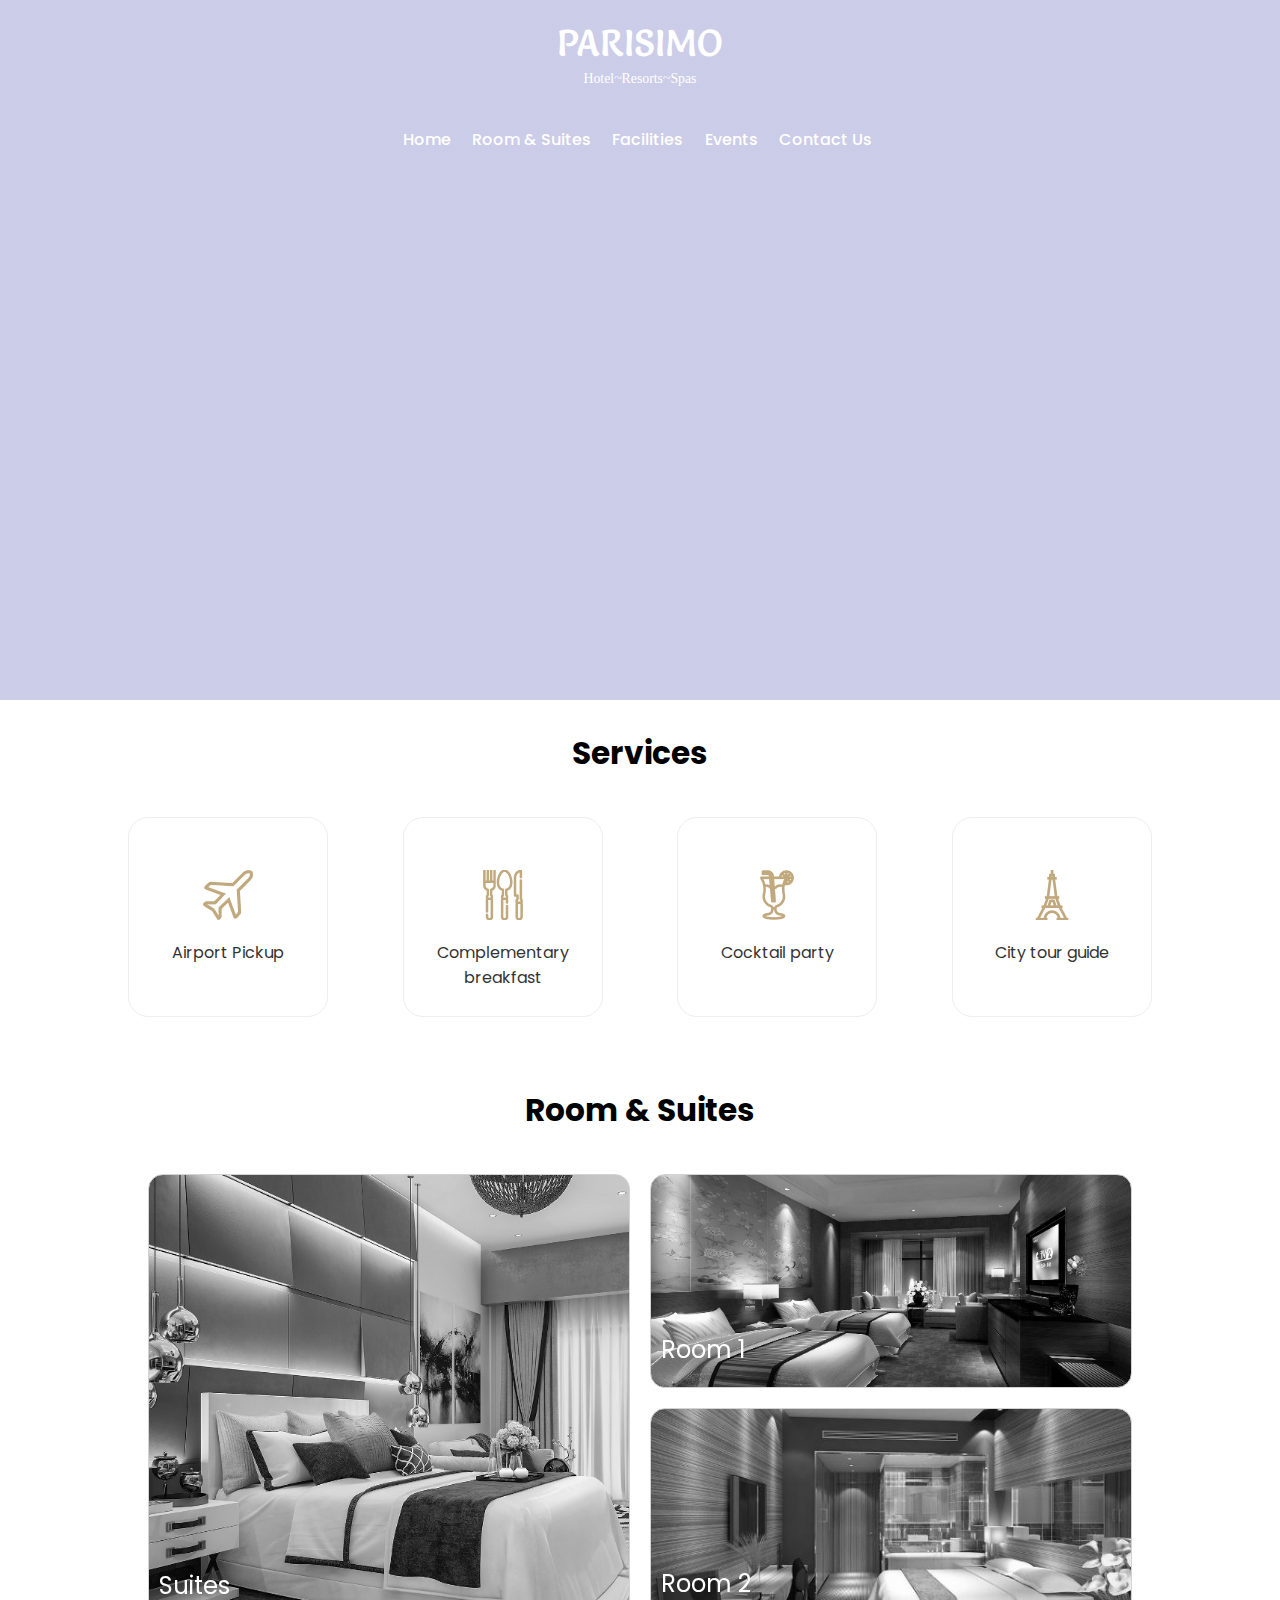
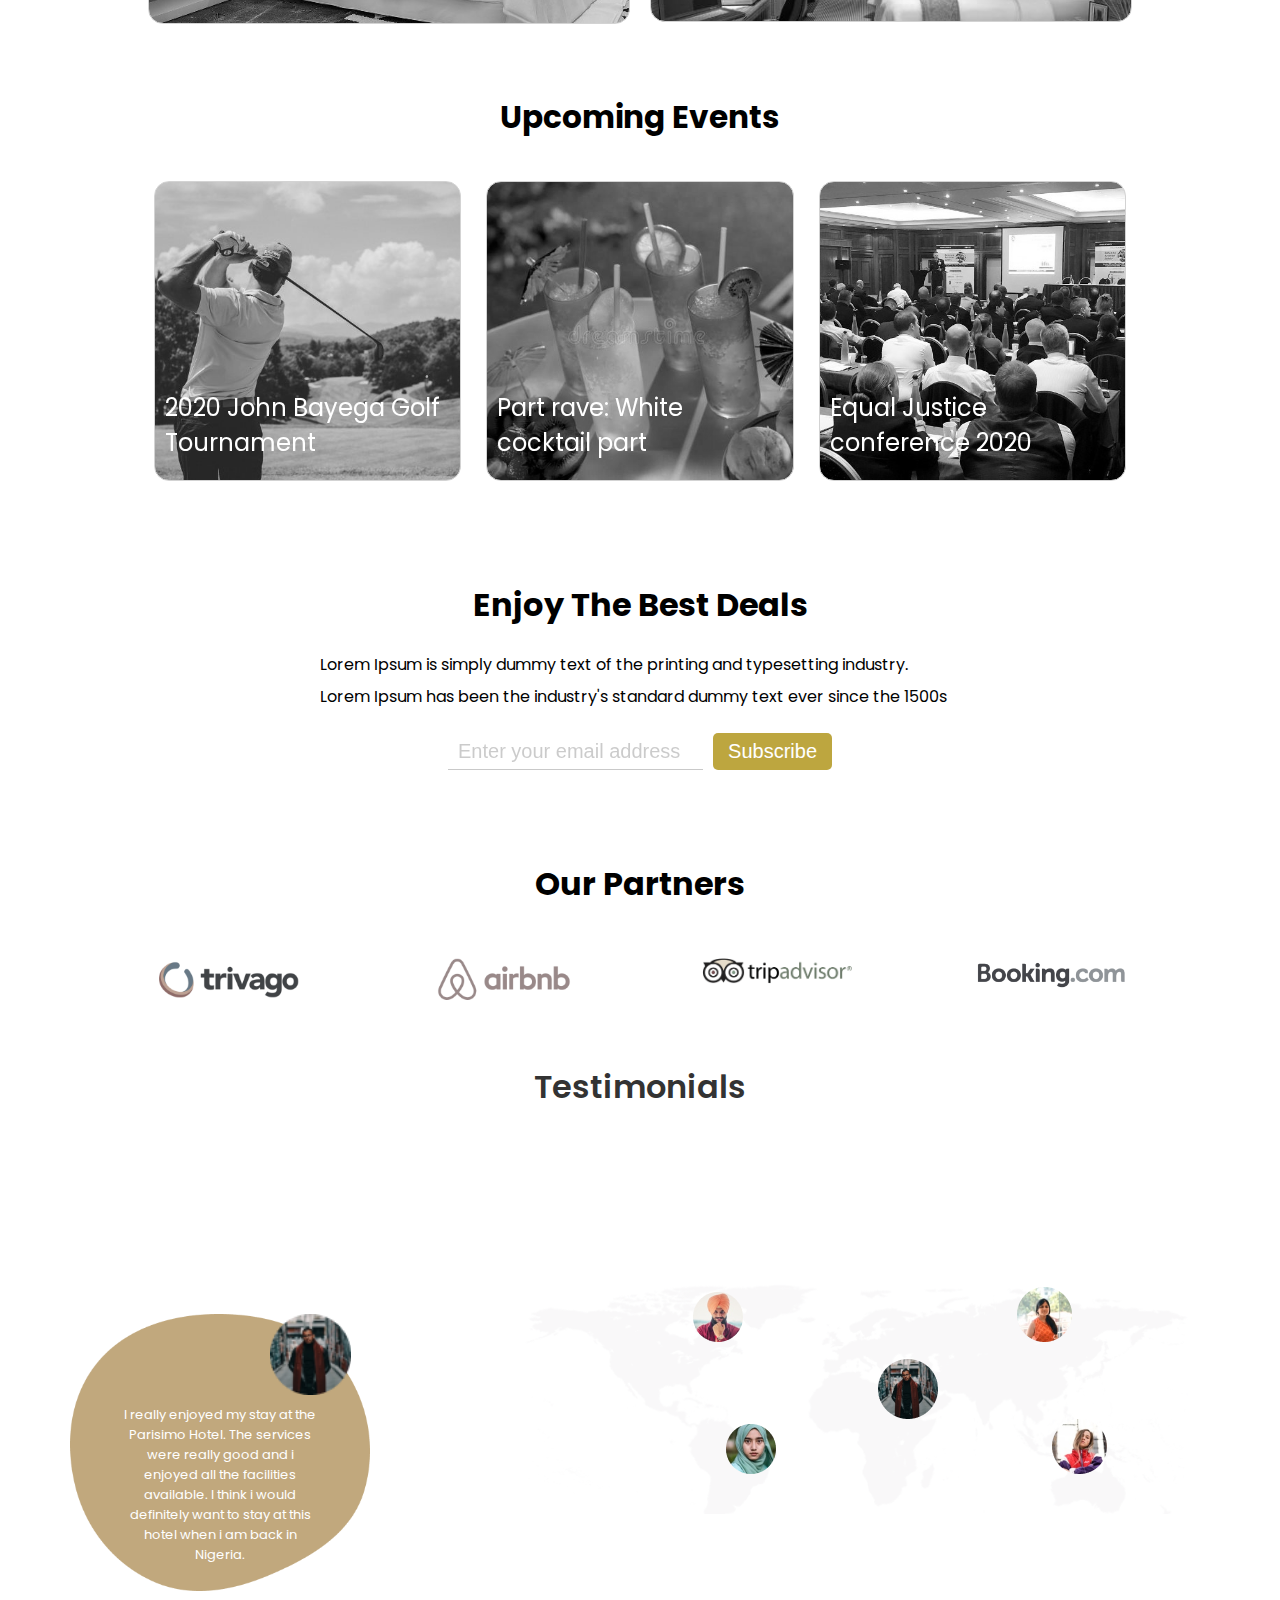
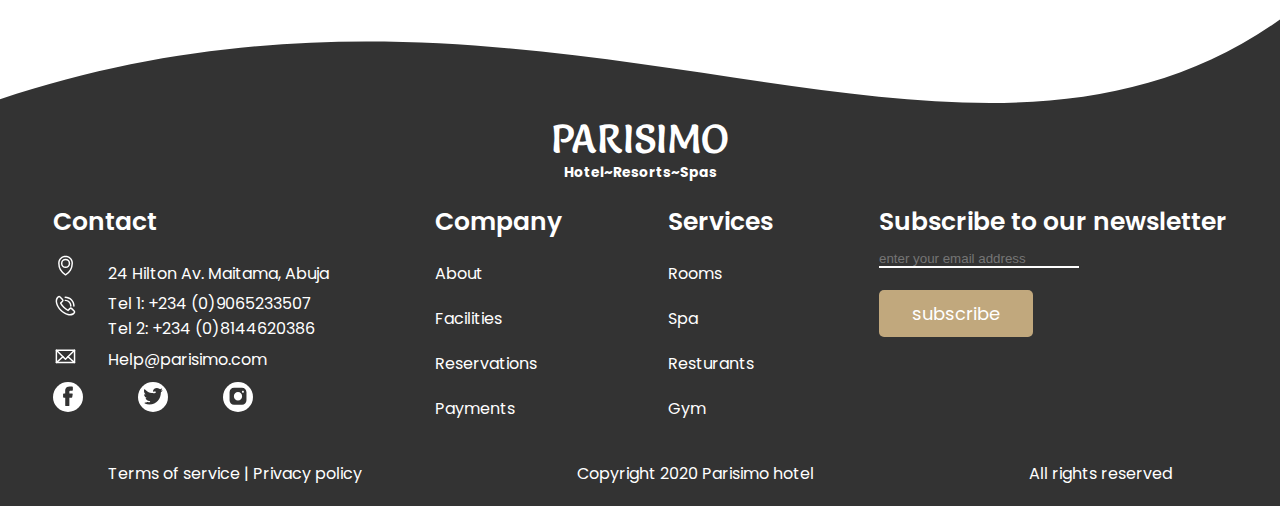
==== index.html @ 73966332 "bug: filter in contact page responsive, hover effect on home page" ====
<!DOCTYPE html>
<html lang="en" dir="ltr">
  <head>
    <meta charset="utf-8">
      <meta name="viewport" content="width=device-width, initial-scale=1.0" />
    <title>PARISIMO</title>
     <link href="https://fonts.googleapis.com/css?family=Salsa|Montserrat|Segoe UI|Poppins" rel="stylesheet">
     <link href="https://fonts.googleapis.com/css2?family=Poppins&family=Salsa&display=swap" rel="stylesheet">
    <link rel="stylesheet" href="./style/nav.style.css">
    <link rel="stylesheet" href="./style/footer.style.css">
    <link rel="stylesheet" href="./style/main.css">
  </head>
  <body>


    <div class="" id="loader">
        <div class="glow">
            PARISIMO
        </div>
    </div>


        <!-------------------------------------------------

                   Menu for the mobile view Begins

         -------------------------------------------------->

          <div class="mobile__menu" id="menu__div">

            <span id="close__btn"></span>
              <div class="mobile__menu__items" id="mobile__items">

                <!-- <div class="profile__dp">

                </div>
                <p class="profile__name">Asynchronous</p>
                <div class="divider">

                </div> -->
                <div id="mobile__links">
                  <a href="index.html" class="m__link active">Home</a>
                  <a href="rooms.html" class="m__link">Room & Suites</a>
                  <a href="facilities.html" class="m__link">Facilities</a>
                  <a href="events.html" class="m__link">Events</a>
                  <a href="contact.html" class="m__link">Contact Us</a>

                </div>
              </div>
          </div>



          <!------------------------------------------------

                   Menu for the mobile view Ends

          ------------------------------------------------->

          <!--------------------------------------------

                           Nav Bar Begins

          ------------------------------------------->
    <nav class="nav" id="nav__div">


      <div class="navbar home__page" id="navbar__inner">

        <button type="button" name="button" class="btn__nemu" id="menu__btn">
          <span></span>
          <span></span>
          <span></span>
        </button>

          <h1 class="logo__name">PARISIMO</h1>
          <p class="slogan">Hotel~Resorts~Spas</p>

          <div class="nav__items" id="nav_list">
            <div class="nav__items__links">
              <a href="index.html" class="link active">Home</a>
              <a href="rooms.html" class="link">Room & Suites</a>
              <a href="facilities.html" class="link">Facilities</a>
              <a href="events.html" class="link">Events</a>
              <a href="contact.html" class="link">Contact Us</a>
            </div>

            <!-- <div class="profile">
              <div class="profile__dp">

              </div>
              <p class="profile__name">Asynchronous</p>
            </div> -->
          </div>

      </div>
    </nav>

    <!--------------------------------------------

                     Nav Bar Ends

    ------------------------------------------->

    <section id="hero">
      <div class="hero__contents">
        <p class="hero__text">
          Enjoy A Luxury
        </p>

        <p class="hero__text">
          Experience
        </p>

        <a href="#" id="hero__btn">
          Book now
        </a>

      </div>
    </section>




    <!--------------------------------------------

                     Body contents begins

    ------------------------------------------->



<div class="container">
    <div class="services">
        <div class="service-head">
            <h2>Services</h2>
        </div>
        <div class="service-wrapper">
            <div class="box">
                <div class="box-image">
                    <img src="assets/images/home/aeroplane.png" alt="">
                </div>
                <p>Airport Pickup</p>
            </div>
            <div class="box">
                <div class="box-image">
                    <img src="assets/images/home/fork.png" alt="">
                    <img src="assets/images/home/spoon.png" alt="">
                    <img src="assets/images/home/knife.png" alt="">
                </div>
                <p>Complementary breakfast</p>
            </div>
            <div class="box">
                <div class="box-image">
                    <img src="assets/images/home/cocktail.png" alt="">
                </div>
                <p>Cocktail party</p>
            </div>
            <div class="box">
                <div class="box-image">
                    <img src="assets/images/home/eiffel-tower.png" alt="">
                </div>
                <p>City tour guide</p>
            </div>
        </div>
    </div>

    <div class="room-suites">
        <div class="room-suites-head">
            <h2>Room & Suites</h2>
        </div>
        <div class="room-suites-wrapper">
            <div class="suites scale-room-suite">
                <p>Suites</p>
            </div>
            <div class="room">
                <div class="room-1 scale-room-suite">
                    <p>Room 1</p>
                </div>
                <div class="room-2 scale-room-suite">
                    <p>Room 2</p>
                </div>
            </div>
        </div>

    </div>

    <div class="upcoming-event">
        <div class="event-head">
            <h2>Upcoming Events</h2>
        </div>
        <div class="event-wrapper">
            <div class="golf-tour event">
                <p>2020 John Bayega Golf Tournament</p>
            </div>
            <div class="party-event event">
                <p>Part rave: White cocktail part</p>
            </div>
            <div class="event-conf event">
                <p>Equal Justice conference 2020</p>
            </div>
        </div>
    </div>

    <div class="enjoy-deal">
        <div class="deal-wrapper">
            <div class="deal-head">
                <h2>Enjoy The Best Deals</h2>
            </div>
            <div class="deal-text">
                <p>
                    Lorem Ipsum is simply dummy text of the printing and typesetting
                    industry. Lorem Ipsum has been the industry's standard dummy text ever since the 1500s
                </p>
            </div>
            <div class="subscribe-form">
                <div>
                    <input type="email" placeholder="Enter your email address">
                    <button>Subscribe</button>
                </div>
            </div>
        </div>
    </div>

    <div class="partners-head">
        <h2>Our Partners</h2>
    </div>
    <div class="our-partners">

        <div class="part-img">
            <img src="assets/images/home/trivago.png" width="150px" alt="trivago">
        </div>
        <div class="part-img">
            <img src="assets/images/home/airbnb.png" width="150px" alt="airbnb">
        </div>
        <div class="part-img">
            <img src="assets/images/home/tripadvisor.png" width="150px" alt="tripadvisor">
        </div>
        <div class="part-img">
            <img src="assets/images/home/bookingdotcom.png" width="150px" alt="bookingdotcom">
        </div>
    </div>
<div>

    <div class="Testimonials">
        <h2 class="Testimonials-h2">Testimonials</h2>
        <div class="test">
        <div class="test-text">
           <img src="./assets/images/home/map-avatar2.png" class="test-img1" alt="">
               <div class="test-word"><p>I really enjoyed my stay at the Parisimo Hotel. The services were really good and i enjoyed all the facilities available. I think i would definitely want to stay at this hotel when i am back in Nigeria. </p></div>
        </div>
        <div class="test-map">
           <img src="./assets/images/home/map-avatar1.png" class="map-img map-img5" alt="">
           <img src="./assets/images/home/map-avatar3.png" class="map-img map-img2" alt="">
           <img src="./assets/images/home/map-avatar2.png" class="map-img map-img6" alt="">
            <img src="./assets/images/home/map-avatar4.png" class="map-img map-img3" alt="">
            <img src="./assets/images/home/map-avatar5.png" class="map-img map-img4" alt="">
        </div>
       </div>
    </div>





    <!--------------------------------------------

                     Body contents Ends

    ------------------------------------------->






    <!--------------------------------------------

                     Footer contents begins

    ------------------------------------------->
        <footer class="footer">
         <div class="foot-section1">
            <svg width="100%" height="100" viewBox="0 0 1440 100" id="foot-svg" fill="none" xmlns="http://www.w3.org/2000/svg">
                <path d="M0 89.7496C617 -116 1077.52 256.295 1440 0V750H0V89.7496Z" fill="#333333"/>
                </svg>
         </div>
         <div class="foot-section2">
             <div class="foot-head">
                <p>PARISIMO</p>
                 <h3>Hotel~Resorts~Spas</h3>
                </div>
                <div class="foot-info">
                    <div class="foot-info-box">
                        <p class="foot-list-head">Contact</p>
                        <div class="foot-location">

                                <?xml version="1.0" ?><svg id="footer-location" viewBox="0 0 512 512" xmlns="http://www.w3.org/2000/svg"><title/><g data-name="1" id="_1"><path  d="M257,450.17a15,15,0,0,1-7.32-1.91A282.08,282.08,0,0,1,105,201.8q0-3.08.06-6.14c1-45.48,17.93-83.78,49-110.75C181.54,61.11,218.09,48,257,48s75.45,13.11,102.9,36.91c31.1,27,48.06,65.27,49,110.75h0c0,2,.07,4.09.07,6.14a281.8,281.8,0,0,1-40,144.87A283.7,283.7,0,0,1,264.32,448.26,15,15,0,0,1,257,450.17ZM257,78c-31.69,0-61.26,10.5-83.25,29.58-24.53,21.26-37.91,51.94-38.69,88.72,0,1.82-.06,3.66-.06,5.5a252.06,252.06,0,0,0,122,216,253.66,253.66,0,0,0,86.28-86.58A251.83,251.83,0,0,0,379,201.8c0-1.84,0-3.68-.06-5.5-.79-36.78-14.17-67.46-38.69-88.72C318.25,88.5,288.69,78,257,78Z"/><path d="M257.39,296.6a94.32,94.32,0,1,1,94.32-94.32A94.42,94.42,0,0,1,257.39,296.6Zm0-158.63a64.32,64.32,0,1,0,64.32,64.31A64.39,64.39,0,0,0,257.39,138Z"/></g></svg>
                                <p class="foot-location-info">24 Hilton Av. Maitama, Abuja</p></li>
                        </div>
                        <div class="foot-contact">
                            <?xml version="1.0" ?><svg id="tele" viewBox="0 0 512 512" xmlns="http://www.w3.org/2000/svg"><title/><g data-name="1" id="_1"><path d="M348.73,450.06a198.63,198.63,0,0,1-46.4-5.85c-52.43-12.65-106.42-44.74-152-90.36s-77.71-99.62-90.36-152C46.65,146.75,56.15,99.61,86.69,69.07l8.72-8.72a42.2,42.2,0,0,1,59.62,0l50.11,50.1a42.18,42.18,0,0,1,0,59.62l-29.6,29.59c14.19,24.9,33.49,49.82,56.3,72.63s47.75,42.12,72.64,56.31L334.07,299a42.15,42.15,0,0,1,59.62,0l50.1,50.1a42.16,42.16,0,0,1,0,59.61l-8.73,8.72C413.53,439,383.73,450.06,348.73,450.06ZM125.22,78a12,12,0,0,0-8.59,3.56l-8.73,8.72c-22.87,22.87-29.55,60-18.81,104.49,11.37,47.13,40.64,96.1,82.41,137.86s90.73,71,137.87,82.41c44.5,10.74,81.61,4.06,104.48-18.81l8.72-8.72a12.16,12.16,0,0,0,0-17.19l-50.09-50.1a12.16,12.16,0,0,0-17.19,0l-37.51,37.51a15,15,0,0,1-17.5,2.72c-30.75-15.9-61.75-39.05-89.65-66.95s-51-58.88-66.94-89.63a15,15,0,0,1,2.71-17.5l37.52-37.51a12.16,12.16,0,0,0,0-17.19l-50.1-50.11A12.07,12.07,0,0,0,125.22,78Z"/><path d="M364.75,269.73a15,15,0,0,1-15-15,99.37,99.37,0,0,0-99.25-99.26,15,15,0,0,1,0-30c71.27,0,129.25,58,129.25,129.26A15,15,0,0,1,364.75,269.73Z"/><path d="M428.15,269.73a15,15,0,0,1-15-15c0-89.69-73-162.66-162.65-162.66a15,15,0,0,1,0-30c106.23,0,192.65,86.43,192.65,192.66A15,15,0,0,1,428.15,269.73Z"/></g></svg>
                            <p id="foot-num"> Tel 1: +234 (0)9065233507 <br> Tel 2: +234 (0)8144620386</p>
                        </div>
                        <div class="foot-mail">
                            <?xml version="1.0" ?><svg id="mail-box" viewBox="0 0 512 512" xmlns="http://www.w3.org/2000/svg"><title/><g data-name="1" id="_1"><path d="M441.13,406h-372a15,15,0,0,1-15-15V139a15,15,0,0,1,15-15h372a15,15,0,0,1,15,15V391A15,15,0,0,1,441.13,406Zm-357-30h342V154h-342Z"/><path d="M255.13,336a15,15,0,0,1-10.49-4.28l-186-182a15,15,0,1,1,21-21.44L255.13,300,430.64,128.28a15,15,0,0,1,21,21.44l-186,182A15,15,0,0,1,255.13,336Z"/><path d="M69.13,406a15,15,0,0,1-10-26.13L193,258.91a15,15,0,1,1,20.1,22.26l-133.92,121A15,15,0,0,1,69.13,406Z"/><path d="M441.12,406a14.92,14.92,0,0,1-10-3.87l-133.92-121a15,15,0,0,1,20.1-22.26l133.92,121A15,15,0,0,1,441.12,406Z"/></g></svg>
                            <p class="foot-help">Help@parisimo.com</p>
                        </div>
                        <div class="foot-social">
                            <?xml version="1.0" ?><svg id="foot-fb" style="enable-background:new 0 0 35 35;border-radius:50% !important;" version="1.1" viewBox="0 0 64 64" xml:space="preserve" xmlns="http://www.w3.org/2000/svg" xmlns:xlink="http://www.w3.org/1999/xlink"><style type="text/css">
                                .st0{fill:#333333;}
                            </style><g id="GUIDES_64"/><g id="Layer_3"/><g id="Layer_2"><path class="st0 foot-scale" d="M20.1,36h3.4c0.3,0,0.6,0.3,0.6,0.6V58c0,1.1,0.9,2,2,2h7.8c1.1,0,2-0.9,2-2V36.6c0-0.3,0.3-0.6,0.6-0.6h5.6   c1,0,1.9-0.7,2-1.7l1.3-7.8c0.2-1.2-0.8-2.4-2-2.4h-6.6c-0.5,0-0.9-0.4-0.9-0.9v-5c0-1.3,0.7-2,2-2h5.9c1.1,0,2-0.9,2-2V6.2   c0-1.1-0.9-2-2-2h-7.1c-13,0-12.7,10.5-12.7,12v7.3c0,0.3-0.3,0.6-0.6,0.6h-3.4c-1.1,0-2,0.9-2,2v7.8C18.1,35.1,19,36,20.1,36z"/></g></svg>
                            <?xml version="1.0" ?><svg id="foot-tw" style="enable-background:new 0 0 64 64;" version="1.1" viewBox="0 0 64 64" xml:space="preserve" xmlns="http://www.w3.org/2000/svg" xmlns:xlink="http://www.w3.org/1999/xlink"><style type="text/css">
                                .st0{fill:#333333;}
                            </style><g id="GUIDES_64"/><g id="Layer_3"/><g id="Layer_2"><path  class="st0 foot-scale" d="M11.4,26.6C11.5,26.6,11.5,26.6,11.4,26.6c-0.9,0-1.8-0.2-2.6-0.4c-1.3-0.4-2.5,0.8-2.1,2   c1.1,4.3,4.5,7.7,8.8,8.6c-1,0.3-2,0.4-3,0.4c-1,0-1.7,1.1-1.2,2c1.9,3.5,5.6,5.9,9.7,6h1c1.1,0,2,0.9,2,2c0,1.1-0.9,2-2,2   c-1.3,0-2.9-0.1-4.5-0.5c-1-0.2-2-0.2-2.9,0.1c-1.7,0.6-3.5,1.1-5.4,1.3C8.5,50.2,8,50.7,8,51.4v0c0,0.5,0.3,1,0.8,1.2   c3.9,1.7,8.3,2.7,12.9,2.7c21.1,0,32.7-17.9,32.7-33.5v0c0-0.9,0.4-1.8,1.1-2.4c1.2-1,2.3-2.1,3.3-3.4c0.4-0.5-0.1-1.2-0.7-1   c-1.2,0.4-2.4,0.7-3.7,0.9c-0.2,0-0.3-0.2-0.1-0.4c1.5-1.1,2.8-2.6,3.6-4.3c0.3-0.6-0.3-1.2-0.9-0.9c-1.1,0.6-2.3,1-3.5,1.4   c-1.2,0.4-2.6,0.1-3.6-0.7c-1.9-1.5-4.4-2.4-7-2.4c-5.3,0-9.8,3.7-11.1,8.8c-0.2,0.9,0.5,1.7,1.4,1.7c1.6-0.1,3.2-0.3,4.4-0.5   c1-0.2,2,0.3,2.4,1.2c0.5,1.2-0.2,2.4-1.3,2.7c-4.6,1.3-9.7,0.4-9.7,0.4l0,0C21.2,21.8,14.3,18,9.3,12.5C8.6,11.7,7.3,12,7,12.9   c-0.4,1.2-0.6,2.5-0.6,3.9C6.4,20.9,8.4,24.5,11.4,26.6z"/></g></svg>
                            <?xml version="1.0" ?><svg id="foot-inst" style="enable-background:new 0 0 64 64;" version="1.1" viewBox="0 0 64 64" xml:space="preserve" xmlns="http://www.w3.org/2000/svg" xmlns:xlink="http://www.w3.org/1999/xlink"><style type="text/css">
                                .st0{fill:#333333;}
                            </style><g id="GUIDES_64"/><g id="Layer_3"/><g id="Layer_2"><path class="st0 foot-scale" d="M20.7,56h22.7c7,0,12.7-5.8,12.7-12.9V20.9C56,13.8,50.3,8,43.3,8H20.7C13.7,8,8,13.8,8,20.9v22.2   C8,50.2,13.7,56,20.7,56z M46,16c1.6,0,2.9,1.3,2.9,3c0,1.7-1.3,3-2.9,3s-2.9-1.3-2.9-3C43.1,17.3,44.4,16,46,16z M32,20   c6.5,0,11.7,5.4,11.7,12S38.5,44,32,44s-11.7-5.4-11.7-12S25.5,20,32,20z"/></g></svg>
                        </div>
                    </div>
                    <div  class="foot-info-box foot-comp">
                        <p class="foot-list-head">Company</p>
                        <p>About</p>
                        <p>Facilities</p>
                        <p>Reservations</p>
                        <p>Payments</p>
                    </div>
                    <div  class="foot-info-box foot-service">
                        <p class="foot-list-head">Services</p>
                        <p>Rooms</p>
                        <p>Spa</p>
                        <p>Resturants</p>
                        <p>Gym</p>
                    </div>
                    <div  class="foot-info-box foot-sub">
                        <p class="foot-list-head foots-sub">Subscribe to our newsletter</p>
                        <form >
                            <input type="email" autocomplete="new-email"  placeholder="enter your email address" id="foot-email" autocomplete="off">
                            <input type="submit" value="subscribe" id="foot-btn">
                        </form>
                    </div>
                </div>
               <div class="foot-last">
                   <p>Terms of service | Privacy policy</p>
                   <p>Copyright 2020 Parisimo hotel</p>
                   <p>All rights reserved</p>
               </div>
         </div>
        </footer>






    <!--------------------------------------------

                     Footer contents Ends

    ------------------------------------------->



    <script src="./javascript/nav.main.js" charset="utf-8"></script>

      <!------------------ Scripts from Here---------------------->
  </body>
</html>
---- style/nav.style.css ----
*{
  margin: 0;
  padding: 0;
  -webkit-box-sizing: border-box;
  -moz-box-sizing: border-box;
       box-sizing: border-box;
  /* overflow-x: hidden; */
}

a,
a:visited {
    text-decoration: none;
    outline: none;
    /* color: #fff; */
}
a:hover{
  color: #C1A87D!important;
}



.row__nav a:visited{
  color: #333;
}

.home__page.col__nav a:visited{
  color: #fff;
}
.other__pages.col__nav a:visited{
    color: #333;
}

.other__pages.col__nav a.active{
    color: #C1A87D;
}
.home__page.col__nav a.active{
  color: #C1A87D;
}

.row__nav a.active{
  color: #C1A87D;
}

.other__pages.col__nav a:link{
  color: #333;
}

.m__link:visited{
  color: #fff;
}

.link.active,
.m__link.active
{
  text-decoration: none;
  outline: none;
  color: #C1A87D;
}


/* .tester{
  width: 100%;
  height: 1000px;
  background: red;
  margin-top: 200px;
} */

#loader{
  position: absolute;
  left: 0;
  right: 0;
  top: 0;
  bottom: 0;
  background-color: #fff;
  display: flex;
  justify-content: center;
  align-items: center;
  z-index: 999999;
}

#loader .glow{

  width: 100px;
   height: 100px;
   border-radius: 100%;
   box-shadow: 0 0 0 5px #ab8e61,
        0 0 0 10px #C1A87D,
        0 0 0 15px #c7b68b;
  animation-name: shadow;
  animation-duration: 1s;
  animation-iteration-count: infinite;
  animation-timing-function: ease-in-out;

  display: flex;
  justify-content: center;
  align-items: center;
  font-family: Salsa;
  font-style: normal;
  font-weight: normal;
  line-height: 45px;
  font-size: 20px;
}


body{
  /* margin: 0;
  padding: 0; */
  overflow-x: hidden;
}

.active__link{
  color: #C1A87D;
}


.navbar.home__page.col__nav,
.navbar.home__page.col__nav a:link,
.navbar.home__page h1.logo__name,
.navbar.home__page .slogan
{
    color: #fff;
}

.navbar.other__pages,
.navbar.other__pages a:link,
.navbar.other__pages h1.logo__name,
.navbar.other__pages .slogan
.navbar.home__page.row__nav,
.navbar.home__page.row__nav a:link
{
    color: #333333;
}

.nav{
  max-width: 1440px;
  margin: 0 auto;
}


.nav.nav__abs{
  position: absolute;
  left: 0;
  right: 0;
  top: 0;
  z-index: 9999;
  padding:20px 20px;
}


.nav.nav__fixed{
  position: fixed;
  left: 0;
  right: 0;
  top: 0;
  z-index: 9999;
  background-color: #fff;
  box-shadow: 0 8px 6px -6px #999;
  padding:20px 20px;
}

.nav.nav__fixed,
.nav.nav__fixed a:link,
.nav.nav__fixed h1.logo__name,
.nav.nav__fixed .slogan
{
    color: #333333;
}


.navbar.col__nav{
  display: flex;
  justify-content: center;
  align-items: center;
  flex-direction: column;
}

.navbar.row__nav{
  display: flex;
  justify-content: center;
  align-items: center;
  flex-direction: row;
  color: #333333;
}

.col__nav h1.logo__name{
  font-size: 36.785px;
}

.row__nav h1.logo__name{
  font-size: 32.785px;
}


h1.logo__name{
font-family: Salsa;
font-style: normal;
font-weight: normal;
line-height: 45px;
text-align: center;
}

.navbar.row__nav .slogan{
  display: none;
}

.navbar.col__nav .slogan{
  display: block;
}

p.slogan{
font-family: Segoe UI;
font-style: normal;
font-weight: normal;
font-size: 13.7944px;
line-height: 18px;
text-align: center;
margin-top: 5px;
}

.navbar .nav__items{
  display: flex;
  justify-content: space-between;
  align-items: center;
  width: 70vw;
}

.col__nav .nav__items{
  margin-top: 40px;
}


.navbar .nav__items__links{
  display: flex;
  justify-content: space-evenly;
  align-items: center;
  font-family: Poppins;
  font-style: normal;
  font-weight: 500;
  font-size: 16px;
  line-height: 24px;
  text-align: center;
  width: 40vw;
  transform: translateX(37%);
}
/*
.nav__items__links a:hover
{
  color:#C1A87D;
} */
/*
.navbar .profile{
  display: flex;
  justify-content: space-evenly;
  align-items: center;
  width: 150px;
}

.profile .profile__name,
#mobile__items .profile__name
{
  font-family: Poppins;
  font-style: normal;
  font-weight: 500;
  font-size: 16px;
  line-height: 24px;
  text-align: center;
} */
/*
#mobile__items .profile__name{
  font-size: 1.3rem;
}

.profile .profile__dp,
#mobile__items .profile__dp
{
  width: 40px;
  height: 40px;
  border-radius: 50%;
  background-image: url('../assets/images/avatar.png');
  background-position: center;
  background-size: contain;
  background-repeat: no-repeat;
} */

/* #mobile__items .profile__dp{
  width: 70px;
  height: 70px;
  margin-bottom: 5px;
} */


.btn__nemu{
    display:none;
    width: 50px;
    border: none;
    background-color: transparent;
    outline: none;
}

  .btn__nemu span{
    height: 3px;
    background: #333;
  }

  .btn__nemu span:not(:last-child){
    margin-bottom: 6px;
  }

  .btn__nemu span:nth-of-type(1){
    width: 20px;
  }

  .btn__nemu span:nth-of-type(2){
    width: 30px;
  }

  .btn__nemu span:nth-of-type(3){
    width: 25px;
  }



#close__btn {
  display: block;
  position: absolute;
  left: 25px;
  top: 40px;
  color: #fff;
  width: 30px;
  height: 30px;
  font-size: 40px;
}

#close__btn::before,
#close__btn::after {
  content: "";
  position: absolute;
  width: 100%;
  height: 3px;
  background-color: #fff;
}

#close__btn::before {
  transform: rotate(45deg);
}

#close__btn::after {
  transform: rotate(-45deg);
}




#hero{
    background:  linear-gradient(0deg, rgba(84, 87, 177, 0.3), rgba(84, 87, 177, 0.3)), url('../assets/images/palm-trees-at-night.jpg');
    background-position: center;
    background-size: cover;
    background-repeat: no-repeat;
    height: 700px;
    width: 100%;
}

.hero__contents{
  width: 100%;
  margin-top: 260px;
  margin-left: -10px;
  display: flex;
  justify-content: center;
  align-items: center;
  flex-direction: column;
  position: absolute;
}

.hero__text{
width: 479px;
font-family: Poppins;
font-style: normal;
font-weight: 600;
font-size: 64px;
line-height: 96px;
letter-spacing: 2px;
text-align: center;
color: #FFFFFF;
margin: 0;
}


.hero__text:nth-of-type(1){
  opacity: 0;
  animation-timing-function: linear;
  animation-name: hero-heading-animate;
  animation-duration: 0.45s;
  animation-fill-mode: forwards;
}

.hero__text:nth-of-type(2){
  opacity: 0;
  margin-left: 20px;
  animation-timing-function: linear;
  animation-name: hero-heading-animate;
  animation-duration: 0.45s;
  animation-fill-mode: forwards;
  animation-delay: 0.5s;
}
#hero__btn{
  width: 142px;
  height: 56px;
  display: flex;
  flex-direction: row;
  padding: 16px 32px;
  transform: translateY(30px);
  background: #FFFFFF;
  border-radius: 5px;

  font-family: Poppins;
  font-style: normal;
  font-weight: 500;
  font-size: 16px;
  line-height: 24px;
  text-align: center;

  color: #333333;


  /* Inside Auto Layout */

  flex: none;
  order: 0;
  align-self: center;
  margin: 10px 0px;

  opacity: 0;
  animation-timing-function: linear;
  animation-name:  hero-button-animate;
  animation-duration: 0.45s;
  animation-fill-mode: forwards;
  animation-delay: 1s;
  }
/**************************************************

    Styling of the mobile view menu

**************************************************/
#menu__div{
  z-index: 99999;
  position: fixed;
  top: 0;
  bottom: 0;
  left: -1440px;
  width: 100%;
  background-color: #333333;
  opacity: 0;
  color: #fff;
}

#mobile__items{
  display: flex;
  justify-content: center;
  flex-direction: column;
  align-items: center;
  width: 100%;
  margin-top: 100px;
}
/* .divider{
  width: 80%;
  height: 3px;
  background: #fff;
  border-radius: 100%;
  box-shadow: 0 0 5px #ccc;
  margin-top: 20px;
} */

#mobile__links{
  display: flex;
  justify-content: center;
  align-items: center;
  flex-direction: column;
  width: 100%;
  margin-top: 40px;
  font-style: normal;
  font-weight: 500;
  font-size: 1.3rem;
font-family: Poppins;
}


.anime__link{
  opacity: 0;
  animation-timing-function: linear;
  animation-name: hero-heading-animate;
  animation-duration: 0.4s;
  animation-fill-mode: forwards;
  /* animation-delay: 0.5s; */
}

#mobile__links a:link{
  color: #fff;
}

#mobile__links a:not(:last-child){
  margin-bottom: 40px;
}



@keyframes shadow{
   0% {box-shadow: 0px 0px 0px #333333;}
   25% {box-shadow: 0 0 0 5px #ab8e61;}
   50% {box-shadow: 0 0 0 5px #C1A87D,
                    0 0 0 10px #c7b68b}
   75% {box-shadow: 0 0 0 5px #c7b68b,
                    0 0 0 10px #C1A87D,
                    0 0 0 15px #ab8e61;}
   100% {box-shadow: 0px 0px 0px #333333;}
}




@keyframes hero-heading-animate {
  0% {
    opacity: 0;
    transform: translateY(-15px);
  }

  30% {
    opacity: 0;
    transform: translateY(15px);
  }
  50% {
    opacity: 0.6;
  }
  100% {
    opacity: 1;
  }
}


@keyframes hero-button-animate {
  0% {
    opacity: 0;
    transform: translateY(-15px);
  }

  30% {
    opacity: 0;
    transform: translateY(25px);
  }
  50% {
    opacity: 0.6;
  }
  100% {
    opacity: 1;
  }
}

@keyframes menu--list--anime-rev {
  0% {
    opacity: 1;
    left: 0;
  }

  25% {
    opacity: 1;
    left: -100px;
  }

  50% {
    opacity: 1;
    left: -150px;
  }

  75% {
    opacity: 1;
    left: -300px;
  }

  100% {
    opacity: 1;
    left: -10000px;
  }
}

@keyframes menu--list--anime {
  0% {
    opacity: 0;
    left: -10000px;
  }

  25% {
    opacity: 1;
    left: -300px;
  }

  50% {
    opacity: 1;
    left: -150px;
  }

  75% {
    opacity: 1;
    left: -100px;
  }

  100% {
    opacity: 1;
    left: 0;
  }
}

.menu--anime {
  animation-timing-function: linear;
  animation-name: menu--list--anime;
  animation-duration: 0.45s;
  animation-fill-mode: forwards;
}

.menu--anime-rev {
  animation-timing-function: linear;
  animation-name: menu--list--anime-rev;
  animation-duration: 0.45s;
  animation-fill-mode: forwards;
}

.test-sec{
  height: 400px;
  width: 100%;
  background-color: red;
  margin-bottom: 20px;
}

/**************************************************

    Styling of the mobile view menu Ends

**************************************************/


/**************************************************

       Responsiveness of the Nav bar begins

**************************************************/


/*
  ##Device = Low Resolution Tablets, Mobiles (Landscape)
  ##Screen = B/w 481px to 767px
*/

@media (min-width: 481px) and (max-width: 767px) {

  /* body{
    background: red;
  } */

.navbar .nav__items__links{
  width: 100%;
  font-size: 0.85rem;
  transform: translateX(25px);
}

.nav__abs .nav__items__links{
    transform: translate(-5px,10px);
}

.nav.nav__fixed h1.logo__name{
  font-size: 1.3rem;
}

.hero__contents{
  margin-left: 10px;
}

.hero__contents .hero__text{
  font-size: 54px;
}

}

/*
  ##Device = Most of the Smartphones Mobiles (Portrait)
  ##Screen = B/w 320px to 479px
*/

@media (min-width: 320px) and (max-width: 480px) {

  .navbar.row__nav{
    margin-top: 5px;
  }

   .navbar.col__nav{
     margin-top: 10px;
   }

  #nav_list{
    display: none;
  }
  .navbar.home__page h1.logo__name,
    .navbar.other__pages h1.logo__name
  {
    transform: translate(-20px,-10px);
  }
  .nav{
    height: 80px;
    background-color: #fff;
  }

  .nav.nav__fixed h1.logo__name{
    transform: translate(-20px,-5px);
  }

  .navbar.col__nav .slogan{
    display: none;
  }

  .navbar.home__page,
  .navbar.home__page a:link,
  .navbar.home__page h1.logo__name,
  .navbar.home__page .slogan
  {
      color: #333;
  }

  .navbar.col__nav{
    display: flex;
    justify-content: center;
    align-items: center;
    flex-direction: row;
    color: #333333;
  }


  .nav h1.logo__name{
    transform: translateY(-10px);
    font-size: 30px;
  }

  .btn__nemu{
    display: flex;
    justify-content: center;
    align-items: flex-start;
    flex-direction: column;
    padding: 5px;
    transform: translate(-70px,-10px);
  }

  .nav.nav__fixed .btn__nemu{
    transform: translate(-70px,-5px);

  }

  #hero{
    margin-top: 80px;
    /* height: 500px; */
  }

  .hero__contents{
    margin-top: -30px;
    margin-left: 3px;
    height: 100%;
  }
  .hero__text{
     width: 320px;
     font-size: 40px;
  }

  .hero__text:nth-of-type(2){
    margin-top: -20px;
  }

}


/***
  Iphone5
*/

@media screen and (device-aspect-ratio: 40/71) {

  #mobile__links{
    font-size: 1.2rem;
  }

  #mobile__links a:not(:last-child){
    margin-bottom: 30px;
  }


  .btn__nemu{
    transform: translate(-60px,-10px);

  }



  .nav h1.logo__name{
    transform: translateY(-10px);
    font-size: 25px;
  }


    #hero{
      margin-top: 80px;
      /* height: 500px; */
    }

    .hero__contents{
      margin-top: -20px;
      margin-left: 3px;
      height: 100%;
    }
    .hero__text{
       width: 250px;
       font-size: 32px;
    }

    .hero__text:nth-of-type(2){
      margin-top: -40px;
    }


}

/***
  Iphone6
*/

@media screen and (device-aspect-ratio: 375/667) {

  .btn__nemu{
    transform: translate(-80px,-10px);

  }



  .btn__nemu span{
    height: 3px;
    background: #333;
  }

  .btn__nemu span:not(:last-child){
    margin-bottom: 7px;
  }

  .btn__nemu span:nth-of-type(1){
    width: 20px;
  }

  .btn__nemu span:nth-of-type(2){
    width: 30px;
  }

  .btn__nemu span:nth-of-type(3){
    width: 25px;
  }


}


/*
weird phones like pixel2 iphone 6,7,8 with screen size between 411 and 414

*/

@media (min-width: 411px) and (max-width: 440px) {

  .btn__nemu{
    transform: translate(-90px,-10px);

  }

  .nav.nav__fixed .btn__nemu{
    transform: translate(-90px,-5px);

  }



  .btn__nemu span{
    height: 3px;
    background: #333;
  }

  .btn__nemu span:not(:last-child){
    margin-bottom: 7px;
  }

  .btn__nemu span:nth-of-type(1){
    width: 25px;
  }

  .btn__nemu span:nth-of-type(2){
    width: 35px;
  }

  .btn__nemu span:nth-of-type(3){
    width: 30px;
  }

}







/*
  ##Device = Tablets, Ipads (portrait)
  ##Screen = B/w 768px to 1024px
*/

@media (min-width: 768px) and (max-width: 1024px) {

  /* body{background: red;} */

  .navbar .nav__items__links{
    width: 100%;
    font-size: 1rem;
    transform: translateX(20px);
  }

  p.slogan{
    font-size: 1.1rem;
  }

  .nav__abs .nav__items__links{
      transform: translate(5px,15px);
      font-size: 1.1rem;
  }

  .nav.nav__fixed h1.logo__name{
    font-size: 1.3rem;
  }

  .hero__contents{
    margin-left: 10px;
  }

  .hero__contents .hero__text{
    font-size: 54px;
  }

}




/***********

iPad pro
*********/

/* Portrait */
@media only screen
  and (min-width: 1024px)
  and (max-height: 1366px)
  and (orientation: portrait)
  and (-webkit-min-device-pixel-ratio: 1.5) {



      p.slogan{
        font-size: 1.0rem;
      }

      .navbar .nav__items__links{
        width: 80%;
        font-size: 1.1rem;
        transform: translateX(100px);
      }

      .nav__abs .nav__items__links{
          transform: translate(80px,20px);
      }

      .navbar.row__nav{
        margin-top: 10px;
      }
      .nav.nav__fixed h1.logo__name{
        font-size: 1.8rem;
      }

      .hero__contents{
        margin-left: 10px;
      }
}

/* Landscape */
@media only screen
  and (min-width: 1024px)
  and (max-height: 1366px)
  and (orientation: landscape)
  and (-webkit-min-device-pixel-ratio: 1.5) {
    /* body{
      background: red;
    } */


    p.slogan{
      font-size: 1.1rem;
    }

    .navbar .nav__items__links{
      width: 80%;
      font-size: 1.3rem;
      transform: translateX(170px);
    }

    .nav__abs .nav__items__links{
        transform: translate(100px,20px);
    }

    .nav.nav__fixed h1.logo__name{
      font-size: 2.2rem;
    }


    .nav.nav__abs h1.logo__name{
      font-size: 2.5rem;
    }
}





/*
  ##Device = Tablets, Ipads (landscape)
  ##Screen = B/w 768px to 1024px
*/

@media (min-width: 768px) and (max-width: 1024px) and (orientation: landscape) {



  p.slogan{
    font-size: 1.1rem;
  }

  .navbar .nav__items__links{
    width: 80%;
    font-size: 1.2rem;
    transform: translateX(80px);
  }

  .nav__abs .nav__items__links{
      transform: translate(80px,15px);
  }

  .nav.nav__fixed h1.logo__name{
    font-size: 1.7rem;
  }

  .hero__contents{
    margin-left: 10px;
  }

  .hero__contents .hero__text{
    font-size: 60px;
  }


}

/**************************************************

       Responsiveness of the Nav bar Ends

**************************************************/
---- style/footer.style.css ----
body{
    margin:0;
    padding:0;
}
.footer{
    width:100%;
    height:auto;
    bottom: 0;
    width: 100%;
    position:relative;
    display:block;
    margin-bottom:0px;

}
.foot-section1{
    width:100%;
    height:100px;
}
.foot-section2{
    position:relative;
    width:100%;
    height:auto;
    background-color:#333333;
    color:white;
    margin:0;
    margin-top:-30px;
    top:0px;
}
.foot-head{
    margin-top:0px;
    margin:auto;
    text-align: center;
}
.foot-head p{
    margin-top:30px;
    font-family: Salsa;
font-style: normal;
font-weight: normal;
font-size:calc(1.4rem + 2vh);
}
.foot-head h3{
    font-size:calc(0.3rem + 1vh);
    margin-top:0px;
}
.foot-info{
    width:100%;
    height:auto;
    display:flex;
    flex-wrap:wrap;
    -webkit-box-pack: justify;
    justify-content: space-around;
}
#foot-btn{
    display: flex;
flex-direction: row;
padding: 10px 32px;
width: 154px;
height: 47px;
background: #C1A87D;
border-radius: 5px;
border:none;
font-family: Poppins;
font-style: normal;
font-weight: normal;
font-size: 18px;
color:white;
margin-top:20px;
}
#foot-btn:hover{
    background: rgb(197, 149, 65); 
    font-size: 19px;
}
#foot-email{
    border: 0;
    outline: 0;
    background: transparent;
    border-bottom: 2px solid white;
  }
  #foot-email:focus{
      border-bottom: 2.5px solid whitesmoke;
  }
  #foot-email:focus{
    width:220px;
  }
#foot-email{
    text-decoration: none;
    outline:none;
    background-color: transparent;
    width:200px;
    color:white;
    transition: 1s;
    margin-top: 10px;
}
.foot-info-box{
    margin-top:20px;
}
.foot-list-head{
    font-family: Poppins;
font-style: normal;
font-weight: 600;
font-size:calc(1em + 1vh);
}
.foot-location, .foot-mail,.foot-contact{
    display:flex;
}
#footer-location ,#tele, #mail-box{
    display:inline-block;
    color:white !important;
    fill:white;
    width:25px;
    height:30px;
    margin-right: 30px;
}
.foot-help{
    margin-top:6px;
}
#footer-location{
    margin-bottom: 10px;
    margin-top: -10px;
}
.foot-comp p , .foot-service p{
    margin-bottom: 20px !important;
}
.foot-location-info{
    display:inline-block;
    padding-top:0px;
}
.foot-location{
    margin-top: 20px;
}
.foot-social{
    width:200px;
    display:flex;
    justify-content: space-between;
    margin-top: 10px;
}
#foot-fb , #foot-tw ,#foot-inst{
    width:30px;
    height:30px;
    background: white;
    border-radius: 50%;
    color:#333333;
}
#foot-fb:hover,#foot-tw:hover,#foot-inst:hover{
   transform:scale(1.2)
}
.foot-last{
    display:flex;
    justify-content: space-around;
    padding-bottom: 20px;
    padding-top: 20px;
}
#foot-num{
    margin-top:0px;
}
.foot-scale{
    transform: scale(.75);
    transform-origin: 50% 40%;

}
@media(min-width:1400px){
    #foot-svg{
        visibility: hidden;
    }
    .foot-head p{
        padding-top:50px !important;
    }
    .foot-section1{
        display: none;
        visibility: hidden;
    }
}
@media (max-width:500px){
    .foot-social{
        justify-content: space-around;
        margin-left:0px;
    }
    .foots-sub{
        font-size:16px !important;
    }
    .foot-list-head{
        text-transform:uppercase;
    }
    #footer-location ,#tele, #mail-box{
        margin-right:20px;
        width:25px;
        height:30px;
    }
    .footer{
        font-size: 13px;
        margin-top:-50px;
    }
    .foot-list-head{
        font-size: 25px;
    }
    .foot-comp{
        display:none;
        visibility:hidden;
    }
    .foot-social{
        margin-top:20px;
    }
    .foot-last{
        flex-direction: column;
        justify-content: center !important;
        margin:auto !important;
        text-align: center;
        padding-top:20px;
        
    }
    .foot-service{
        display:none;
        visibility:hidden;
    }
    .foot-info-box{
        text-align: center;
    }
    #foot-btn{
        margin:auto;
        margin-top:20px;
        text-align: center;
        width:150px;
    }
    .input{
        text-align: center;
    }

}
@media (max-width:347px){
    
}
@media (max-width:745px){
    .footer{
        position:relative;
    }
}
---- style/main.css ----
* {
    margin: 0;
    padding: 0;
    box-sizing: border-box;
  }

  body {
    background: #ffffff;
    font-family: "Poppins", sans-serif;
  }
.container {
  width: auto;
  margin: 0 auto;
}

.services,
.enjoy-deal,
.upcoming-event,
.room-suites {
display: flex;
justify-content: center;
flex-wrap: wrap;
padding: 10px 0 40px 0;
}
.service-head,
.event-head,
.room-suites-head {
width: 100%;
text-align: center;
padding: 20px 0;
margin-bottom: 20px;
font-size: 1.3rem;
}
.event-wrapper,
.room-suites-wrapper {
width: 80%;
display: flex;
justify-content: space-evenly;
flex-wrap: wrap;
}
.service-wrapper {
width: 80%;
display: flex;
justify-content: space-between;
flex-wrap: wrap;
}
.service-wrapper > div {
  /* width: 20%; */
  cursor: pointer;
}

.box {
  height: 200px;
  width: 200px;
  background: #FFFFFF;
  border: 1px solid #EEEEEE;
  border-radius: 20px;
  padding-top: 52px;
  transition: all 0.5s ease-in-out;
  color: #333;
}

.box-image {
  display: flex;
  justify-content: center;
  align-content: center;
  padding-bottom: 20px;
}

.box p {
  text-align: center;
}

.box:hover {
  color: #C1A87D;
  box-shadow: 2px 2px 10px #C1A87D;
}


/* .box:hover .box p {
} */

/* .airport-pickup,
.comp-breakfast,
.cocktail,
.city-tour {
  border-radius: 5px;
} */

/* .airport-pickup > div,
.comp-breakfast > div,
.cocktail > div,
.city-tour > div {
  display: flex;
  justify-content: center;
  padding-bottom: 10px;
  width: 60%;
  text-align: center;
} */

.room-suites-wrapper > div {
width: 47%;
height: 450px;
}
.event-wrapper > div {
width: 30%;
height: 300px;
border-radius: 15px;
border: 1px solid #d6d2d2;
transition: all 0.5s ease-in-out;
filter: grayscale(100%);
}
.event:hover{
  box-shadow: 2px 2px 10px #C1A87D;
  filter: grayscale(0%);
}
.suites {
border: 1px solid #d6d2d2;
border-radius: 15px;
filter: grayscale(100%);
transition: all 0.5s ease-in-out;
}

.scale-room-suite:hover{
  filter: grayscale(0%);
  box-shadow: 2px 2px 10px #C1A87D;
  /* transform: scale(1.03); */
}
.room > div{
width: 100%;
height: 214px;
margin-bottom: 20px;
border: 1px solid #d6d2d2;
border-radius: 15px;
box-sizing: border-box;
filter: grayscale(100%);
transition: all 0.5s ease-in-out;

}
.deal-wrapper {
width: 50%;
}
.golf-tour {
background: url('../assets/images/home/golf-court-img.jpg');
background-position: center;
background-repeat: no-repeat;
background-size: cover;
}
.party-event {
background: url('../assets/images/home/cocktail-image.jpg');
background-position: center;
background-repeat: no-repeat;
background-size: cover;
}
.event-conf {
background: url('../assets/images/home/conf-meeting.jpg');
background-position: center;
background-repeat: no-repeat;
background-size: cover;
}
.golf-tour, .party-event, .event-conf,
.suites, .room-1, .room-2 {
display: flex;
justify-content: start;
align-items: flex-end;
}
.golf-tour p, .party-event p, .event-conf p,
.suites p, .room-1 p, .room-2 p {
font-size: 24px;
color: white;
padding: 20px 10px;
}
.suites {
background: url('../assets/images/home/hotel-suites.jpg');
background-position: center;
background-repeat: no-repeat;
background-size: cover;
}
.room-1 {
background: url('../assets/images/home/hotel-room1.jpg');
background-position: center;
background-repeat: no-repeat;
background-size: cover;
}
.room-2 {
background: url('../assets/images/home/hotel-room2.jpg');
background-position: center;
background-repeat: no-repeat;
background-size: cover;
}
.deal-wrapper > div {
padding: 10px 0;
}

.deal-text > p {
line-height: 2;
}

.subscribe-form {
display: flex;
justify-content: center;
width: 100%;
}
.subscribe-form > div {
display: flex;
width: 60%;
}
.subscribe-form input {
padding: 5px 10px;
border: 0;
border-bottom: 1px solid #c9c9c9;
margin-right: 10px;
width: 100%;
font-size: 20px;
}
.subscribe-form input::placeholder {
color: gray;
opacity: 0.4;
}
.subscribe-form button {
width: 120px;
padding: 7px 15px;
font-size: 20px;
border: 0;
color: white;
background: rgb(189, 166, 63);
border-radius: 5px;
cursor: pointer;
}
.subscribe-form button:hover {
background: rgb(168, 148, 55);
}

.partners-head h2,
.deal-head h2 {
text-align: center;
margin-top: 40px;
font-size: 2rem;
}
.our-partners {
display: flex;
justify-content: space-evenly;
flex-wrap: wrap;
padding: 50px 30px;
}
.Testimonials-h2{
font-family: Poppins;
font-style: normal;
font-weight: 600;
font-size: 32px;
line-height: 54px;
color: #333333;
text-align: center;
}
.test{
display:flex;
justify-content: space-around;
flex-wrap: wrap;
}
.test-map{
width: 700px;
height: 400px;
background: url("../assets/images/home/testimonial-map.png");
background-size: cover;
background-repeat: no-repeat;
padding-left:12.5%;
}
.map-img5{
display: inline-block;
margin-left: 4.2%;
margin-top:30%;

}
.map-img2{
margin-left:50%;
display: inline-block;
}
.map-img6{
display: block;
margin-top:10px;
margin-left:38.57%;
}
.map-img3{
display: inline-block;
margin-left:16.42%;
}
.map-img4{
display: inline-block;
margin-left: 42.28%;
}

.test-word{
font-family: Poppins;
font-style: normal;
font-weight: normal;
font-size: 13px;
line-height: 20px;
text-align: center;
color: #FFFFFF;
margin:50px;
margin-top:10px;

}
.test-img1{
width:9vh;
display: block;
margin-left: 200px;
}
.test-text{
width:300px;
text-align: center;
height:300px;
background: url('../assets/images/home/testimonial-bg.png');
background-size: contain;
background-repeat: no-repeat;
margin-top: 200px;
}
@media(min-width:800px){
  .map-img5{
    margin-top:33%;
  }
  .map-img3{
    margin-left:10.42%;
  }
  .map-img4{
    display: inline-block;
    margin-left: 50.28%;
  }
}
@media (max-width:448px){
  .test-text{
    justify-self: center;
    margin-top: -100px !important;
    width:250px;
    height:200px;
  }
  .map-img5{
    margin-top:28%;
    width:9vh;
  }
}
@media (max-width:800px){
  .map-img{
    width:9vh;
  }
}

@media screen and (max-width: 870px) {
  /* .airport-pickup > div,
  .comp-breakfast > div,
  .cocktail > div,
  .city-tour > div {
    width: 90%;
  }
  .airport-pickup,
  .comp-breakfast,
  .cocktail,
  .city-tour {
    display: flex;
    justify-content: center;
    flex-wrap: wrap;
    padding-bottom: 10px;
    width: 100%;
  } */
  .container {
    display: flex;
    flex-direction: column;
    justify-content: center;
    align-content: center;
    width: auto;
  }
  .services, .room-suites {
    padding: 20px 0;
  }
  .room-suites-wrapper > div,
  .event-wrapper > div{
    height: 214px;
    width: 90%;
    margin-bottom: 25px;
  }
  .service-wrapper {
    justify-content: space-evenly;
    width: 100%;
  }
  .upcoming-event {
    padding-top: 214px;
  }
  .box {
    height: 150px;
    width: 150px;
    padding-top: 25px;
    margin-bottom: 30px;
  }
  .our-partners > div {
    display: flex;
    justify-content: center;
    padding: 20px 0;
    width: 90%;
  }
  .enjoy-deal {
    padding-bottom: 20px;
  }
  .deal-wrapper > div {
    padding-top: 0;
    padding-bottom: 5px;
    margin: 0;
  }
  .deal-wrapper,
  .subscribe-form > div {
    width: 90%;
  }
  .deal-head h2 {
    font-size: 1.3rem;
    margin-top: 0;
  }
  .subscribe-form input {
    width: 60%;
    font-size: 16px;
  }
  .subscribe-form button {
    padding: 5px 10px;
    width: 100px;
    font-size: 16px;
  }
}
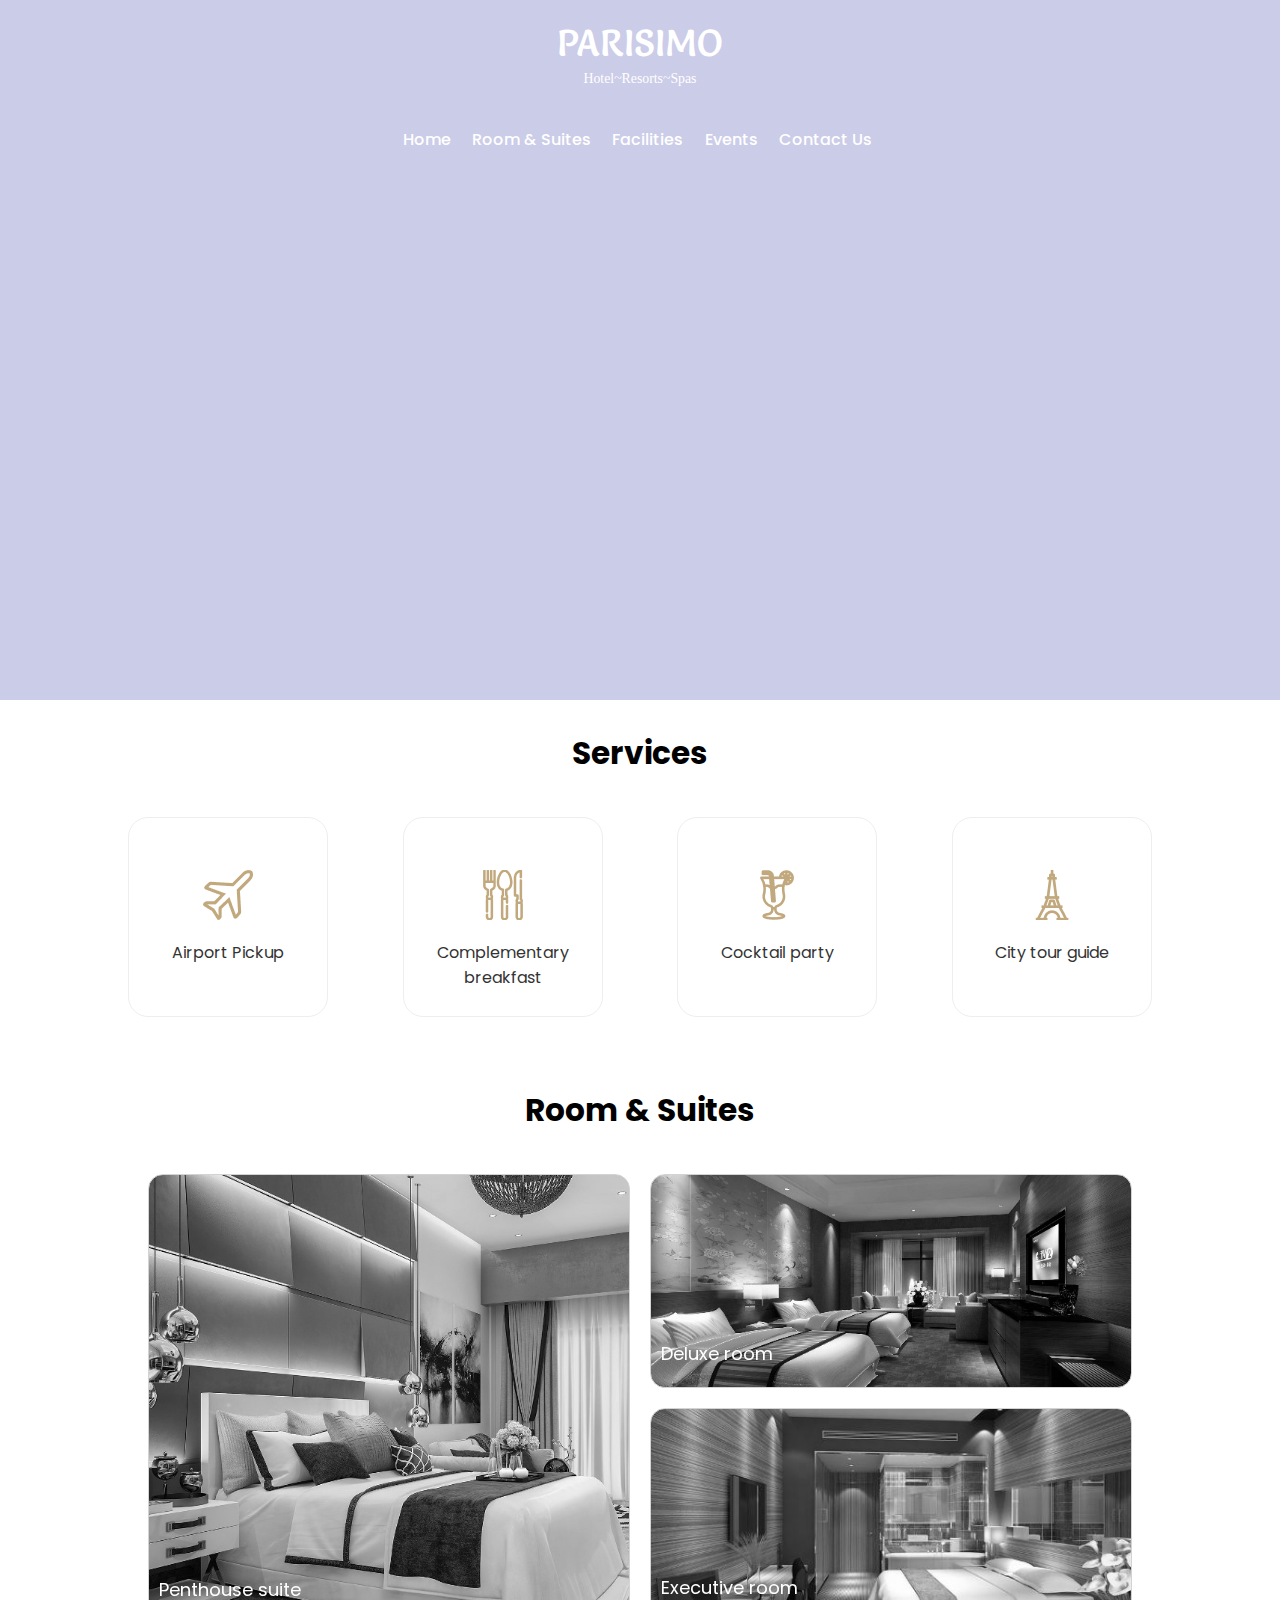
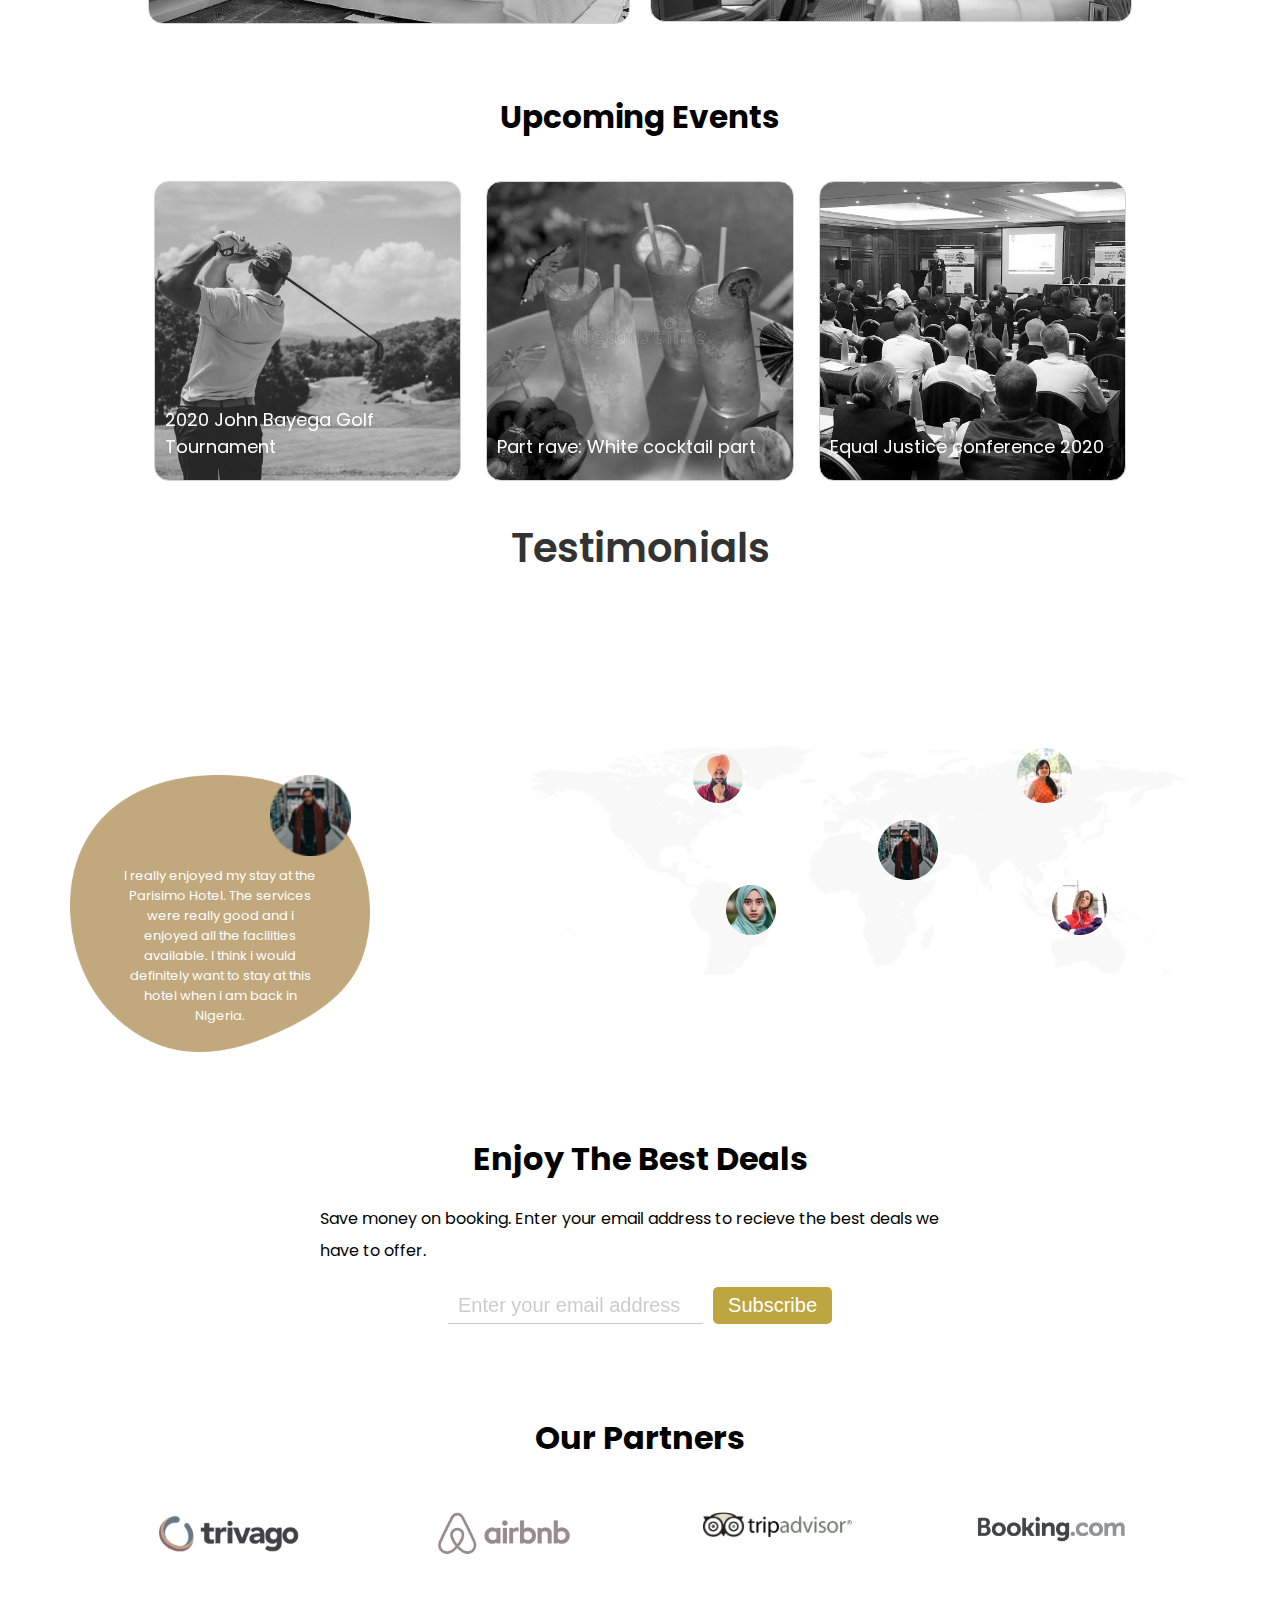
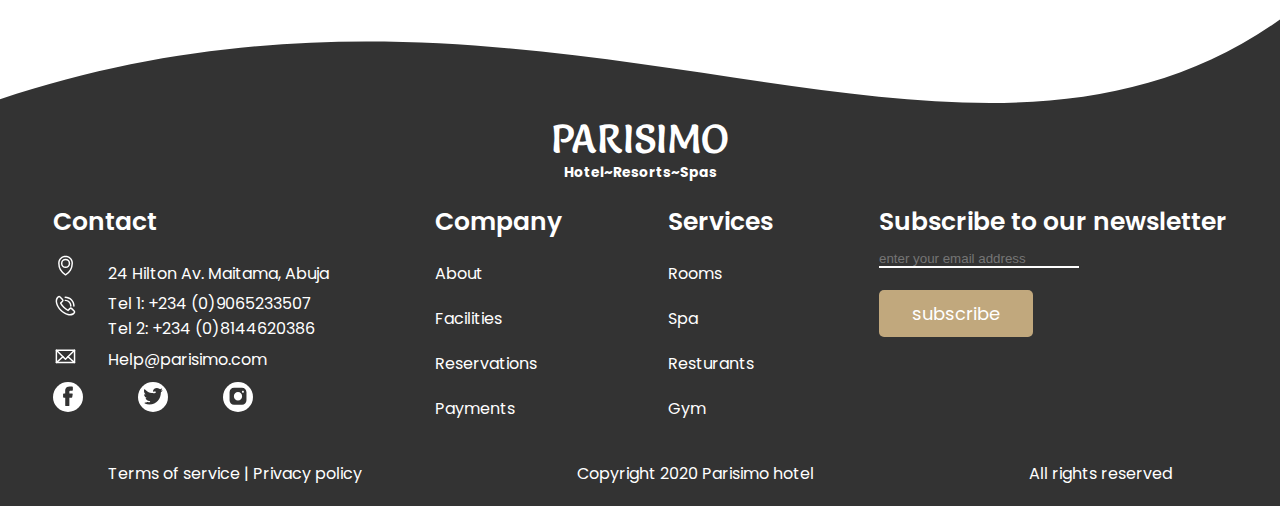
==== commit 4417d2de: "Merge branch 'develop' into feat/navbar" ====
--- a/index.html
+++ b/index.html
@@ -171,14 +171,14 @@
         </div>
         <div class="room-suites-wrapper">
             <div class="suites scale-room-suite">
-                <p>Suites</p>
+                <p>Penthouse suite</p>
             </div>
             <div class="room">
                 <div class="room-1 scale-room-suite">
-                    <p>Room 1</p>
+                    <p>Deluxe room</p>
                 </div>
                 <div class="room-2 scale-room-suite">
-                    <p>Room 2</p>
+                    <p>Executive room</p>
                 </div>
             </div>
         </div>
@@ -201,47 +201,6 @@
             </div>
         </div>
     </div>
-
-    <div class="enjoy-deal">
-        <div class="deal-wrapper">
-            <div class="deal-head">
-                <h2>Enjoy The Best Deals</h2>
-            </div>
-            <div class="deal-text">
-                <p>
-                    Lorem Ipsum is simply dummy text of the printing and typesetting
-                    industry. Lorem Ipsum has been the industry's standard dummy text ever since the 1500s
-                </p>
-            </div>
-            <div class="subscribe-form">
-                <div>
-                    <input type="email" placeholder="Enter your email address">
-                    <button>Subscribe</button>
-                </div>
-            </div>
-        </div>
-    </div>
-
-    <div class="partners-head">
-        <h2>Our Partners</h2>
-    </div>
-    <div class="our-partners">
-
-        <div class="part-img">
-            <img src="assets/images/home/trivago.png" width="150px" alt="trivago">
-        </div>
-        <div class="part-img">
-            <img src="assets/images/home/airbnb.png" width="150px" alt="airbnb">
-        </div>
-        <div class="part-img">
-            <img src="assets/images/home/tripadvisor.png" width="150px" alt="tripadvisor">
-        </div>
-        <div class="part-img">
-            <img src="assets/images/home/bookingdotcom.png" width="150px" alt="bookingdotcom">
-        </div>
-    </div>
-<div>
-
     <div class="Testimonials">
         <h2 class="Testimonials-h2">Testimonials</h2>
         <div class="test">
@@ -255,9 +214,51 @@
            <img src="./assets/images/home/map-avatar2.png" class="map-img map-img6" alt="">
             <img src="./assets/images/home/map-avatar4.png" class="map-img map-img3" alt="">
             <img src="./assets/images/home/map-avatar5.png" class="map-img map-img4" alt="">
+            
+            
+            
         </div>
        </div>
     </div>
+    <div class="enjoy-deal">
+        <div class="deal-wrapper">
+            <div class="deal-head">
+                <h2>Enjoy The Best Deals</h2>
+            </div>
+            <div class="deal-text">
+                <p>
+                    Save money on booking. Enter your email address to recieve the best deals we have to offer.
+                </p>
+            </div>
+            <div class="subscribe-form">
+                <div>
+                    <input type="email" placeholder="Enter your email address">
+                    <button>Subscribe</button>
+                </div>
+            </div>
+        </div>
+    </div>
+
+    <div class="partners-head">
+        <h2>Our Partners</h2>
+    </div>
+    <div class="our-partners">
+
+        <div class="part-img">
+            <img src="assets/images/home/trivago.png" width="150px" alt="trivago">
+        </div>
+        <div class="part-img">
+            <img src="assets/images/home/airbnb.png" width="150px" alt="airbnb">
+        </div>
+        <div class="part-img">
+            <img src="assets/images/home/tripadvisor.png" width="150px" alt="tripadvisor">
+        </div>
+        <div class="part-img">
+            <img src="assets/images/home/bookingdotcom.png" width="150px" alt="bookingdotcom">
+        </div>
+    </div>
+<div>
+
 
 
 
--- a/style/main.css
+++ b/style/main.css
@@ -167,9 +167,9 @@
 }
 .golf-tour p, .party-event p, .event-conf p,
 .suites p, .room-1 p, .room-2 p {
-font-size: 24px;
-color: white;
-padding: 20px 10px;
+  font-size: 18px;
+  color: white;
+  padding: 20px 10px;
 }
 .suites {
 background: url('../assets/images/home/hotel-suites.jpg');
@@ -198,9 +198,9 @@
 }
 
 .subscribe-form {
-display: flex;
-justify-content: center;
-width: 100%;
+  display: flex;
+  justify-content: center;
+  width: auto;
 }
 .subscribe-form > div {
 display: flex;
@@ -248,7 +248,7 @@
 font-family: Poppins;
 font-style: normal;
 font-weight: 600;
-font-size: 32px;
+font-size: 40px;
 line-height: 54px;
 color: #333333;
 text-align: center;
@@ -316,10 +316,20 @@
 background-repeat: no-repeat;
 margin-top: 200px;
 }
+@media(max-width:1000px){
+   .test{
+     margin-top:-140px;
+   }
+   .test-map{
+    padding-top:0px !important;
+    
+  }
+}
 @media(min-width:800px){
   .map-img5{
     margin-top:33%;
   }
+ 
   .map-img3{
     margin-left:10.42%;
   }
@@ -331,9 +341,7 @@
 @media (max-width:448px){
   .test-text{
     justify-self: center;
-    margin-top: -100px !important;
-    width:250px;
-    height:200px;
+    
   }
   .map-img5{
     margin-top:28%;
@@ -392,35 +400,55 @@
     padding-top: 25px;
     margin-bottom: 30px;
   }
+  .our-partners {
+    display: flex;
+    flex-wrap: wrap;
+    justify-content: space-evenly;
+    padding: 30px 0;
+    margin: 0 44px;
+  }
+  .enjoy-deal {
+    padding-bottom: 20px;
+  }
+  .deal-wrapper > div {
+    padding-top: 0;
+    padding-bottom: 5px;
+    margin: 0 50px;
+  }
+  .deal-wrapper .deal-text {
+    display: flex;
+    justify-content: center;
+    align-content: center;
+    margin: 0 46px;
+  }
+  .deal-wrapper,
+  .subscribe-form  div {
+    width: 90%;
+  }
+  .deal-head h2 {
+    font-size: 1.3rem;
+    margin-top: 0;
+  }
+  .subscribe-form div {
+    margin-top: 20px;
+  }
+  .subscribe-form input {
+    padding-top: 20px;
+    width: 81%;
+    font-size: 8px;
+  }
+  .subscribe-form button {
+    padding: 5px 10px;
+    width: auto;
+    font-size: 16px;
+  }
+}
+@media screen and (max-width: 400px) {
   .our-partners > div {
     display: flex;
     justify-content: center;
-    padding: 20px 0;
-    width: 90%;
-  }
-  .enjoy-deal {
-    padding-bottom: 20px;
-  }
-  .deal-wrapper > div {
-    padding-top: 0;
-    padding-bottom: 5px;
+    padding: 30px 0;
+    width: 74%;
     margin: 0;
   }
-  .deal-wrapper,
-  .subscribe-form > div {
-    width: 90%;
-  }
-  .deal-head h2 {
-    font-size: 1.3rem;
-    margin-top: 0;
-  }
-  .subscribe-form input {
-    width: 60%;
-    font-size: 16px;
-  }
-  .subscribe-form button {
-    padding: 5px 10px;
-    width: 100px;
-    font-size: 16px;
-  }
-}
+}
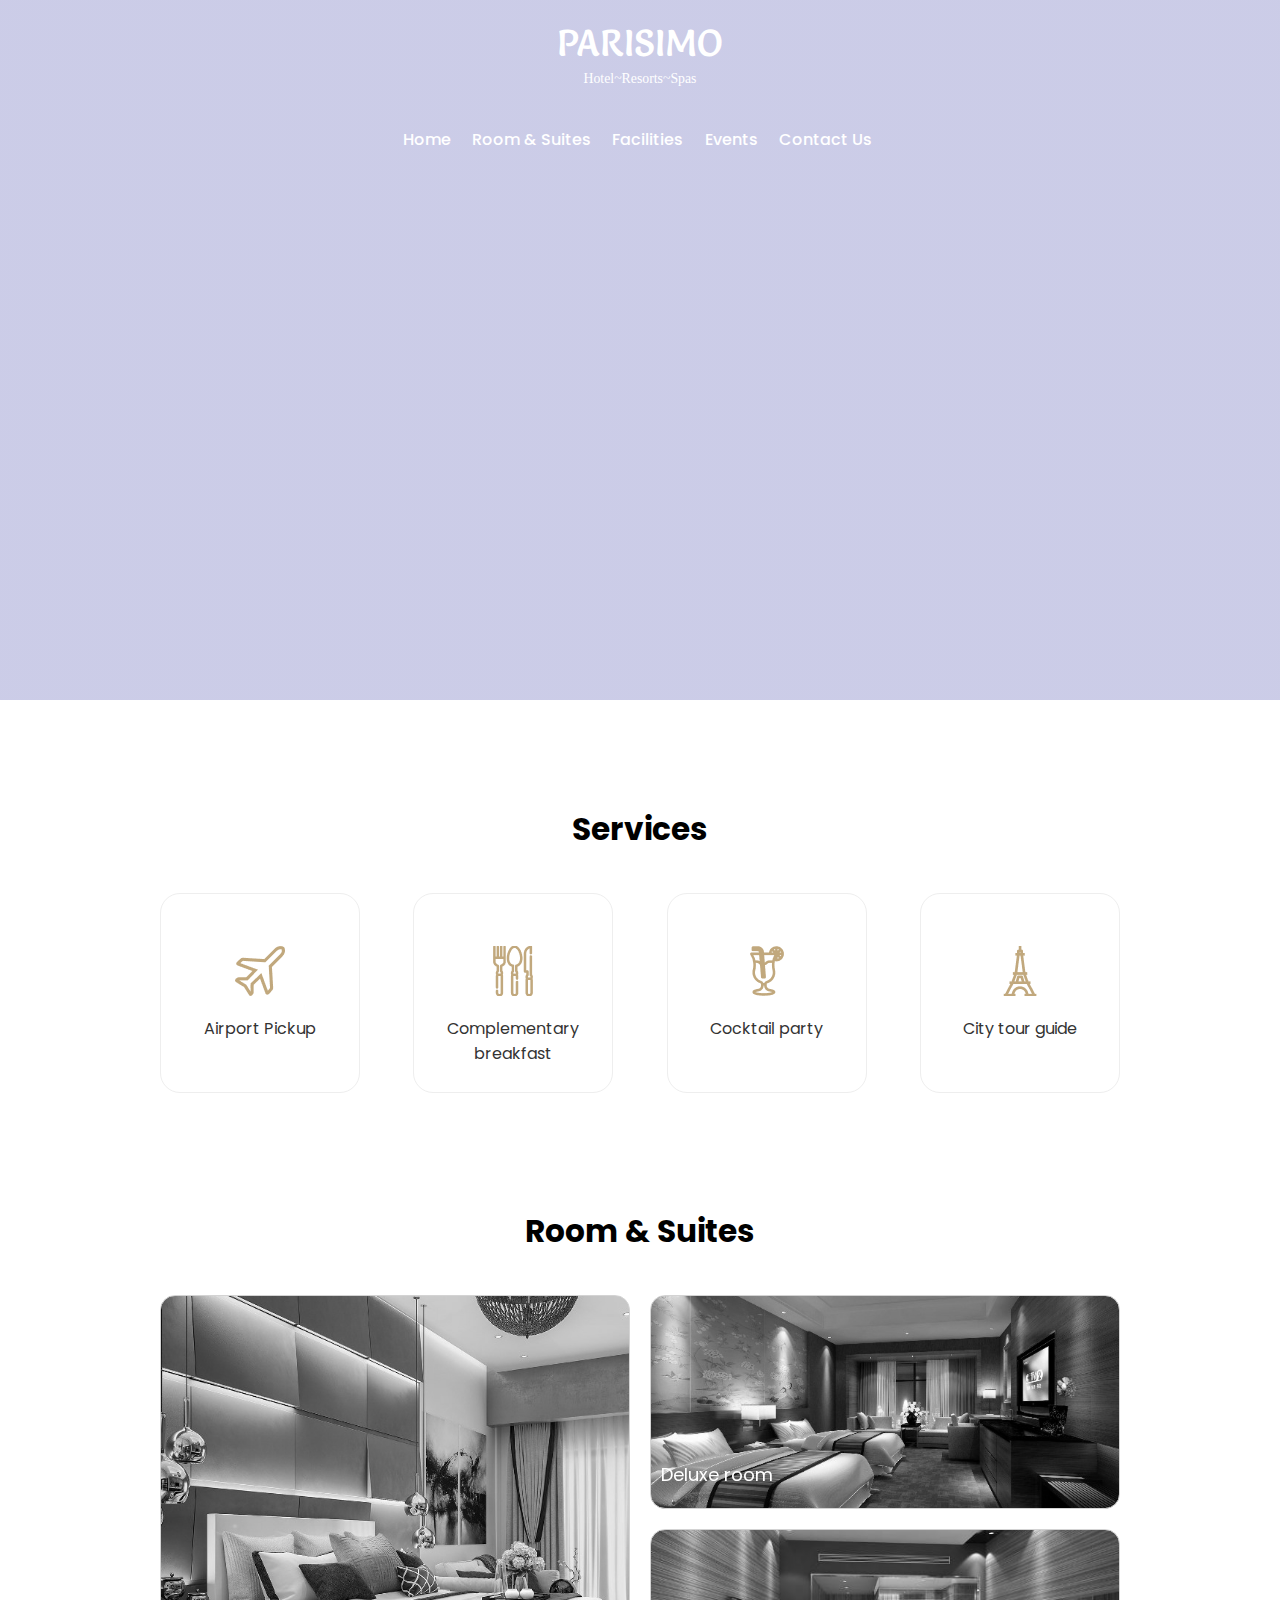
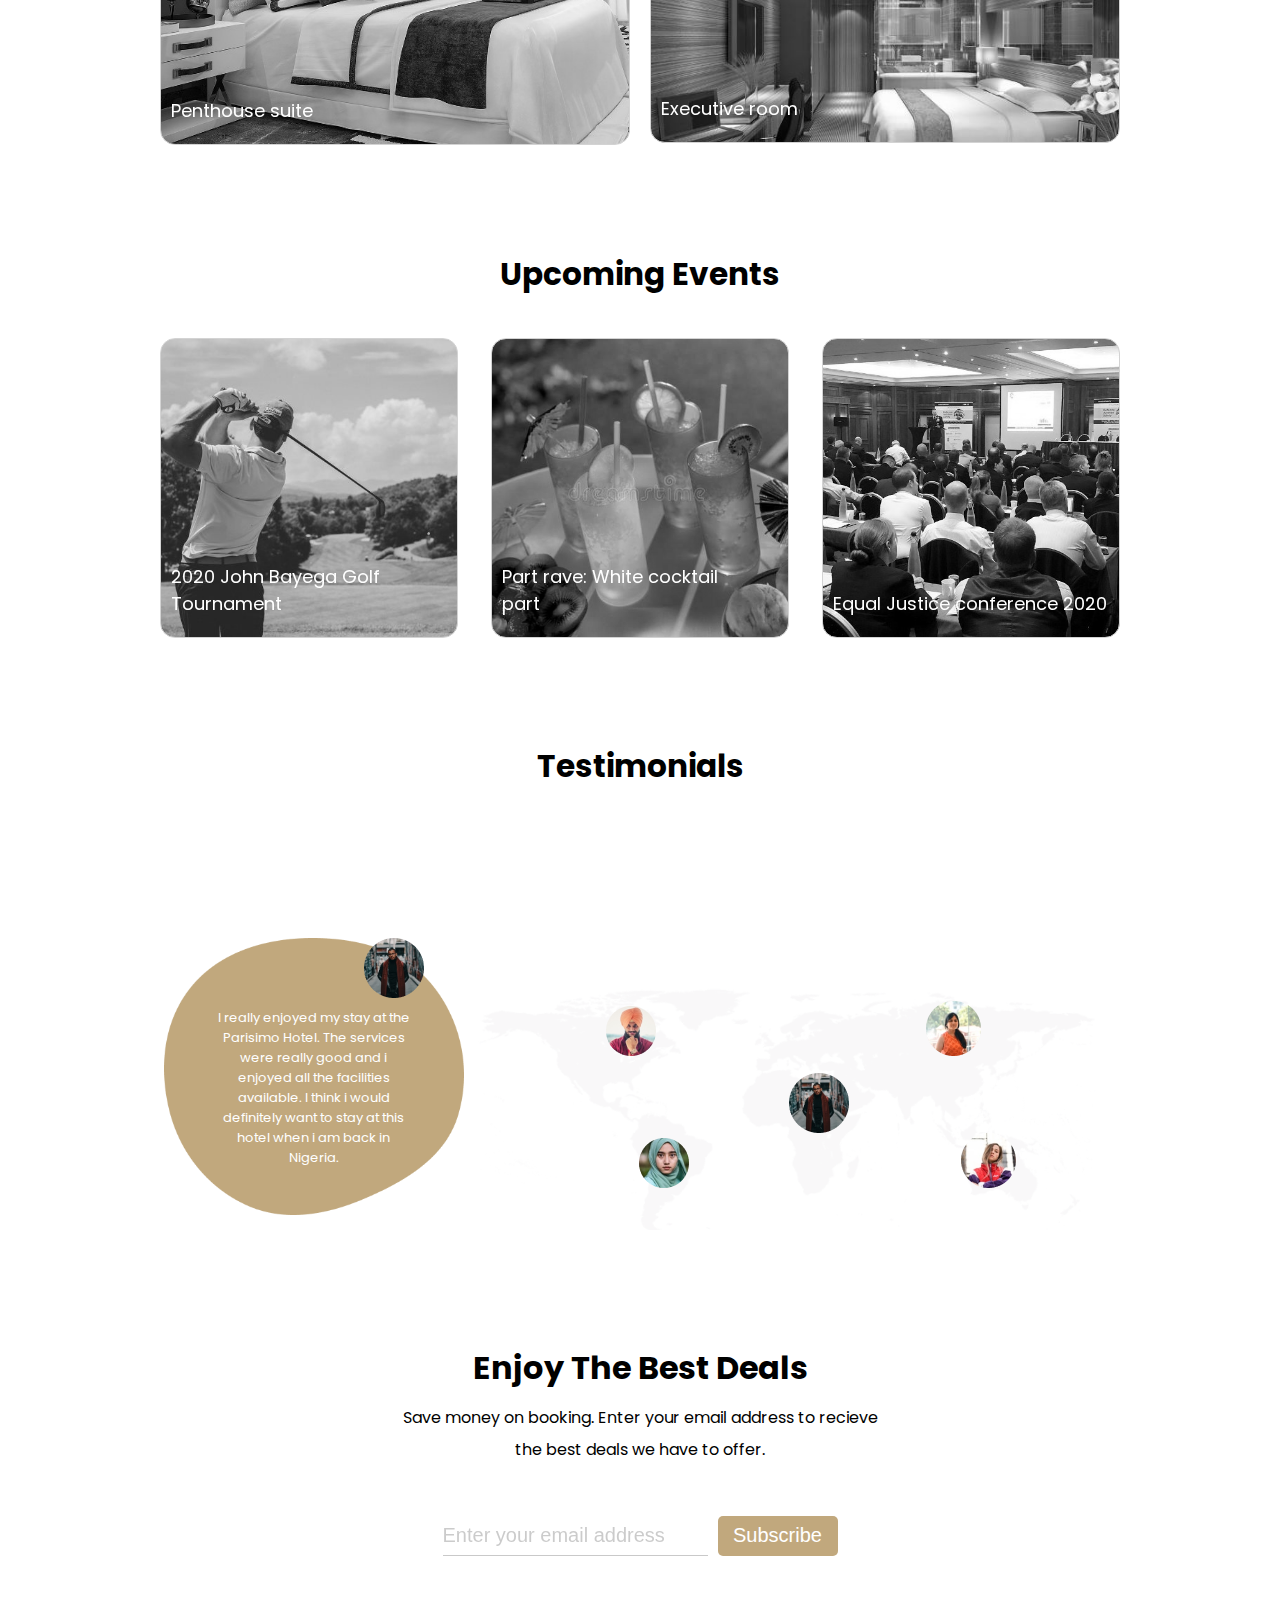
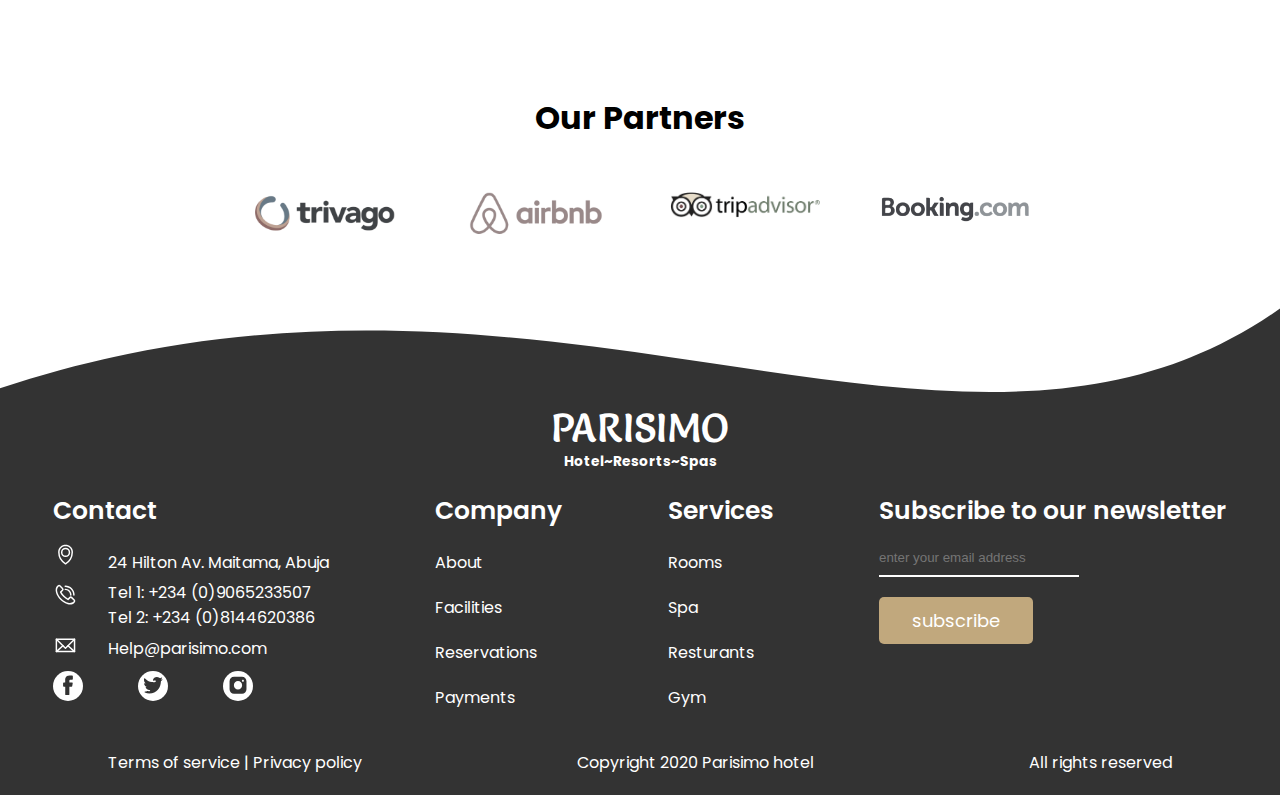
==== commit cbc748cf: "Bug fixes for Homepage" ====
--- a/index.html
+++ b/index.html
@@ -3,9 +3,14 @@
   <head>
     <meta charset="utf-8">
       <meta name="viewport" content="width=device-width, initial-scale=1.0" />
+      <meta name="theme-color" content="#C1A87D"/>
+      <meta name="description" content="Responsive Hotel Template">
+      <meta name = "keywords" content="parisimo, hotel template, responsive hostel template, responsive design, html css js responsive site, hotel resorts spa template, resort template, spa template">
+      <meta name="author" content="Team Incredible HNGi7">
     <title>PARISIMO</title>
      <link href="https://fonts.googleapis.com/css?family=Salsa|Montserrat|Segoe UI|Poppins" rel="stylesheet">
      <link href="https://fonts.googleapis.com/css2?family=Poppins&family=Salsa&display=swap" rel="stylesheet">
+     <link rel="shortcut icon" type="image/png" href="./favicon.png"/>
     <link rel="stylesheet" href="./style/nav.style.css">
     <link rel="stylesheet" href="./style/footer.style.css">
     <link rel="stylesheet" href="./style/main.css">
@@ -73,7 +78,7 @@
           <span></span>
         </button>
 
-          <h1 class="logo__name">PARISIMO</h1>
+          <h1 class="logo__name"><a class="log-name" href="index.html">PARISIMO</a></h1>
           <p class="slogan">Hotel~Resorts~Spas</p>
 
           <div class="nav__items" id="nav_list">
@@ -194,7 +199,7 @@
                 <p>2020 John Bayega Golf Tournament</p>
             </div>
             <div class="party-event event">
-                <p>Part rave: White cocktail part</p>
+                <p>Part rave: White cocktail <br> part</p>
             </div>
             <div class="event-conf event">
                 <p>Equal Justice conference 2020</p>
@@ -202,7 +207,9 @@
         </div>
     </div>
     <div class="Testimonials">
-        <h2 class="Testimonials-h2">Testimonials</h2>
+        <div class="Testimonials-head">
+        <h2>Testimonials</h2>
+        </div>
         <div class="test">
         <div class="test-text">
            <img src="./assets/images/home/map-avatar2.png" class="test-img1" alt="">
@@ -214,9 +221,9 @@
            <img src="./assets/images/home/map-avatar2.png" class="map-img map-img6" alt="">
             <img src="./assets/images/home/map-avatar4.png" class="map-img map-img3" alt="">
             <img src="./assets/images/home/map-avatar5.png" class="map-img map-img4" alt="">
-            
-            
-            
+
+
+
         </div>
        </div>
     </div>
@@ -257,7 +264,7 @@
             <img src="assets/images/home/bookingdotcom.png" width="150px" alt="bookingdotcom">
         </div>
     </div>
-<div>
+</div>
 
 
 
--- a/style/nav.style.css
+++ b/style/nav.style.css
@@ -1,9 +1,7 @@
 *{
   margin: 0;
   padding: 0;
-  -webkit-box-sizing: border-box;
-  -moz-box-sizing: border-box;
-       box-sizing: border-box;
+  box-sizing: border-box;
   /* overflow-x: hidden; */
 }
 
@@ -86,10 +84,15 @@
    box-shadow: 0 0 0 5px #ab8e61,
         0 0 0 10px #C1A87D,
         0 0 0 15px #c7b68b;
-  animation-name: shadow;
-  animation-duration: 1s;
-  animation-iteration-count: infinite;
-  animation-timing-function: ease-in-out;
+    -webkit-animation-name: shadow;
+            animation-name: shadow;
+    -webkit-animation-duration: 1s;
+            animation-duration: 1s;
+    -webkit-animation-iteration-count: infinite;
+            animation-iteration-count: infinite;
+    -webkit-animation-timing-function: ease-in-out;
+            animation-timing-function: ease-in-out;
+
 
   display: flex;
   justify-content: center;
@@ -99,6 +102,7 @@
   font-weight: normal;
   line-height: 45px;
   font-size: 20px;
+
 }
 
 
@@ -241,6 +245,10 @@
   text-align: center;
   width: 40vw;
   transform: translateX(37%);
+  -webkit-transform: translateX(37%);
+  -moz-transform: translateX(37%);
+  -ms-transform: translateX(37%);
+  -o-transform: translateX(37%);
 }
 /*
 .nav__items__links a:hover
@@ -342,10 +350,18 @@
 
 #close__btn::before {
   transform: rotate(45deg);
+  -webkit-transform: rotate(45deg);
+  -moz-transform: rotate(45deg);
+  -ms-transform: rotate(45deg);
+  -o-transform: rotate(45deg);
 }
 
 #close__btn::after {
   transform: rotate(-45deg);
+  -webkit-transform: rotate(-45deg);
+  -moz-transform: rotate(-45deg);
+  -ms-transform: rotate(-45deg);
+  -o-transform: rotate(-45deg);
 }
 
 
@@ -356,6 +372,7 @@
     background-position: center;
     background-size: cover;
     background-repeat: no-repeat;
+    background-attachment: fixed;
     height: 700px;
     width: 100%;
 }
@@ -387,20 +404,29 @@
 
 .hero__text:nth-of-type(1){
   opacity: 0;
-  animation-timing-function: linear;
-  animation-name: hero-heading-animate;
-  animation-duration: 0.45s;
-  animation-fill-mode: forwards;
+          -webkit-animation-timing-function: linear;
+                  animation-timing-function: linear;
+          -webkit-animation-name: hero-heading-animate;
+                  animation-name: hero-heading-animate;
+          -webkit-animation-duration: 0.45s;
+                  animation-duration: 0.45s;
+          -webkit-animation-fill-mode: forwards;
+                  animation-fill-mode: forwards;
 }
 
 .hero__text:nth-of-type(2){
   opacity: 0;
   margin-left: 20px;
-  animation-timing-function: linear;
-  animation-name: hero-heading-animate;
-  animation-duration: 0.45s;
-  animation-fill-mode: forwards;
-  animation-delay: 0.5s;
+          -webkit-animation-timing-function: linear;
+                  animation-timing-function: linear;
+          -webkit-animation-name: hero-heading-animate;
+                  animation-name: hero-heading-animate;
+          -webkit-animation-duration: 0.45s;
+                  animation-duration: 0.45s;
+          -webkit-animation-fill-mode: forwards;
+                  animation-fill-mode: forwards;
+          -webkit-animation-delay: 0.5s;
+                  animation-delay: 0.5s;
 }
 #hero__btn{
   width: 142px;
@@ -430,11 +456,16 @@
   margin: 10px 0px;
 
   opacity: 0;
-  animation-timing-function: linear;
-  animation-name:  hero-button-animate;
-  animation-duration: 0.45s;
-  animation-fill-mode: forwards;
-  animation-delay: 1s;
+          -webkit-animation-timing-function: linear;
+                  animation-timing-function: linear;
+          -webkit-animation-name:  hero-button-animate;
+                  animation-name:  hero-button-animate;
+          -webkit-animation-duration: 0.45s;
+                  animation-duration: 0.45s;
+          -webkit-animation-fill-mode: forwards;
+                  animation-fill-mode: forwards;
+          -webkit-animation-delay: 1s;
+                  animation-delay: 1s;
   }
 /**************************************************
 
@@ -486,10 +517,14 @@
 
 .anime__link{
   opacity: 0;
-  animation-timing-function: linear;
-  animation-name: hero-heading-animate;
-  animation-duration: 0.4s;
-  animation-fill-mode: forwards;
+          -webkit-animation-timing-function: linear;
+                  animation-timing-function: linear;
+          -webkit-animation-name: hero-heading-animate;
+                  animation-name: hero-heading-animate;
+          -webkit-animation-duration: 0.4s;
+                  animation-duration: 0.4s;
+          -webkit-animation-fill-mode: forwards;
+                  animation-fill-mode: forwards;
   /* animation-delay: 0.5s; */
 }
 
@@ -499,6 +534,19 @@
 
 #mobile__links a:not(:last-child){
   margin-bottom: 40px;
+}
+
+
+
+@-webkit-keyframes shadow{
+   0% {box-shadow: 0px 0px 0px #333333;}
+   25% {box-shadow: 0 0 0 5px #ab8e61;}
+   50% {box-shadow: 0 0 0 5px #C1A87D,
+                    0 0 0 10px #c7b68b}
+   75% {box-shadow: 0 0 0 5px #c7b68b,
+                    0 0 0 10px #C1A87D,
+                    0 0 0 15px #ab8e61;}
+   100% {box-shadow: 0px 0px 0px #333333;}
 }
 
 
@@ -517,16 +565,54 @@
 
 
 
+
+@-webkit-keyframes hero-heading-animate {
+  0% {
+    opacity: 0;
+    transform: translateY(-15px);
+    -webkit-transform: translateY(-15px);
+    -moz-transform: translateY(-15px);
+    -ms-transform: translateY(-15px);
+    -o-transform: translateY(-15px);
+}
+
+  30% {
+    opacity: 0;
+    transform: translateY(15px);
+    -webkit-transform: translateY(15px);
+    -moz-transform: translateY(15px);
+    -ms-transform: translateY(15px);
+    -o-transform: translateY(15px);
+}
+  50% {
+    opacity: 0.6;
+  }
+  100% {
+    opacity: 1;
+  }
+}
+
+
+
+
 @keyframes hero-heading-animate {
   0% {
     opacity: 0;
     transform: translateY(-15px);
-  }
+    -webkit-transform: translateY(-15px);
+    -moz-transform: translateY(-15px);
+    -ms-transform: translateY(-15px);
+    -o-transform: translateY(-15px);
+}
 
   30% {
     opacity: 0;
     transform: translateY(15px);
-  }
+    -webkit-transform: translateY(15px);
+    -moz-transform: translateY(15px);
+    -ms-transform: translateY(15px);
+    -o-transform: translateY(15px);
+}
   50% {
     opacity: 0.6;
   }
@@ -536,16 +622,24 @@
 }
 
 
-@keyframes hero-button-animate {
+@-webkit-keyframes hero-button-animate {
   0% {
     opacity: 0;
     transform: translateY(-15px);
-  }
+    -webkit-transform: translateY(-15px);
+    -moz-transform: translateY(-15px);
+    -ms-transform: translateY(-15px);
+    -o-transform: translateY(-15px);
+}
 
   30% {
     opacity: 0;
     transform: translateY(25px);
-  }
+    -webkit-transform: translateY(25px);
+    -moz-transform: translateY(25px);
+    -ms-transform: translateY(25px);
+    -o-transform: translateY(25px);
+}
   50% {
     opacity: 0.6;
   }
@@ -554,6 +648,62 @@
   }
 }
 
+
+@keyframes hero-button-animate {
+    0% {
+      opacity: 0;
+      transform: translateY(-15px);
+      -webkit-transform: translateY(-15px);
+      -moz-transform: translateY(-15px);
+      -ms-transform: translateY(-15px);
+      -o-transform: translateY(-15px);
+    }
+
+    30% {
+      opacity: 0;
+      transform: translateY(25px);
+      -webkit-transform: translateY(25px);
+      -moz-transform: translateY(25px);
+      -ms-transform: translateY(25px);
+      -o-transform: translateY(25px);
+    }
+
+    50% {
+      opacity: 0.6;
+    }
+
+    100% {
+      opacity: 1;
+    }
+}
+
+@-webkit-keyframes menu--list--anime-rev {
+  0% {
+    opacity: 1;
+    left: 0;
+  }
+
+  25% {
+    opacity: 1;
+    left: -100px;
+  }
+
+  50% {
+    opacity: 1;
+    left: -150px;
+  }
+
+  75% {
+    opacity: 1;
+    left: -300px;
+  }
+
+  100% {
+    opacity: 1;
+    left: -10000px;
+  }
+}
+
 @keyframes menu--list--anime-rev {
   0% {
     opacity: 1;
@@ -578,6 +728,33 @@
   100% {
     opacity: 1;
     left: -10000px;
+  }
+}
+
+@-webkit-keyframes menu--list--anime {
+  0% {
+    opacity: 0;
+    left: -10000px;
+  }
+
+  25% {
+    opacity: 1;
+    left: -300px;
+  }
+
+  50% {
+    opacity: 1;
+    left: -150px;
+  }
+
+  75% {
+    opacity: 1;
+    left: -100px;
+  }
+
+  100% {
+    opacity: 1;
+    left: 0;
   }
 }
 
@@ -609,17 +786,25 @@
 }
 
 .menu--anime {
-  animation-timing-function: linear;
-  animation-name: menu--list--anime;
-  animation-duration: 0.45s;
-  animation-fill-mode: forwards;
+          -webkit-animation-timing-function: linear;
+                  animation-timing-function: linear;
+          -webkit-animation-name: menu--list--anime;
+                  animation-name: menu--list--anime;
+          -webkit-animation-duration: 0.45s;
+                  animation-duration: 0.45s;
+          -webkit-animation-fill-mode: forwards;
+                  animation-fill-mode: forwards;
 }
 
 .menu--anime-rev {
-  animation-timing-function: linear;
-  animation-name: menu--list--anime-rev;
-  animation-duration: 0.45s;
-  animation-fill-mode: forwards;
+          -webkit-animation-timing-function: linear;
+                  animation-timing-function: linear;
+          -webkit-animation-name: menu--list--anime-rev;
+                  animation-name: menu--list--anime-rev;
+          -webkit-animation-duration: 0.45s;
+                  animation-duration: 0.45s;
+          -webkit-animation-fill-mode: forwards;
+                  animation-fill-mode: forwards;
 }
 
 .test-sec{
@@ -699,8 +884,12 @@
   .navbar.home__page h1.logo__name,
     .navbar.other__pages h1.logo__name
   {
-    transform: translate(-20px,-10px);
-  }
+    transform: translate(-20px, -10px);
+    -webkit-transform: translate(-20px, -10px);
+    -moz-transform: translate(-20px, -10px);
+    -ms-transform: translate(-20px, -10px);
+    -o-transform: translate(-20px, -10px);
+}
   .nav{
     height: 80px;
     background-color: #fff;
@@ -708,7 +897,11 @@
 
   .nav.nav__fixed h1.logo__name{
     transform: translate(-20px,-5px);
-  }
+    -webkit-transform: translate(-20px,-5px);
+    -moz-transform: translate(-20px,-5px);
+    -ms-transform: translate(-20px,-5px);
+    -o-transform: translate(-20px,-5px);
+}
 
   .navbar.col__nav .slogan{
     display: none;
@@ -732,9 +925,13 @@
 
 
   .nav h1.logo__name{
+    font-size: 30px;
     transform: translateY(-10px);
-    font-size: 30px;
-  }
+    -webkit-transform: translateY(-10px);
+    -moz-transform: translateY(-10px);
+    -ms-transform: translateY(-10px);
+    -o-transform: translateY(-10px);
+}
 
   .btn__nemu{
     display: flex;
@@ -742,13 +939,20 @@
     align-items: flex-start;
     flex-direction: column;
     padding: 5px;
-    transform: translate(-70px,-10px);
-  }
+    transform: translate(-70px, -10px);
+    -webkit-transform: translate(-70px, -10px);
+    -moz-transform: translate(-70px, -10px);
+    -ms-transform: translate(-70px, -10px);
+    -o-transform: translate(-70px, -10px);
+}
 
   .nav.nav__fixed .btn__nemu{
-    transform: translate(-70px,-5px);
-
-  }
+    transform: translate(-70px, -5px);
+    -webkit-transform: translate(-70px, -5px);
+    -moz-transform: translate(-70px, -5px);
+    -ms-transform: translate(-70px, -5px);
+    -o-transform: translate(-70px, -5px);
+}
 
   #hero{
     margin-top: 80px;
@@ -788,16 +992,23 @@
 
 
   .btn__nemu{
-    transform: translate(-60px,-10px);
-
-  }
+    transform: translate(-60px, -10px);
+    -webkit-transform: translate(-60px, -10px);
+    -moz-transform: translate(-60px, -10px);
+    -ms-transform: translate(-60px, -10px);
+    -o-transform: translate(-60px, -10px);
+}
 
 
 
   .nav h1.logo__name{
+    font-size: 25px;
     transform: translateY(-10px);
-    font-size: 25px;
-  }
+    -webkit-transform: translateY(-10px);
+    -moz-transform: translateY(-10px);
+    -ms-transform: translateY(-10px);
+    -o-transform: translateY(-10px);
+}
 
 
     #hero{
@@ -829,9 +1040,12 @@
 @media screen and (device-aspect-ratio: 375/667) {
 
   .btn__nemu{
-    transform: translate(-80px,-10px);
-
-  }
+    transform: translate(-80px, -10px);
+    -webkit-transform: translate(-80px, -10px);
+    -moz-transform: translate(-80px, -10px);
+    -ms-transform: translate(-80px, -10px);
+    -o-transform: translate(-80px, -10px);
+}
 
 
 
@@ -868,14 +1082,20 @@
 @media (min-width: 411px) and (max-width: 440px) {
 
   .btn__nemu{
-    transform: translate(-90px,-10px);
-
-  }
+    transform: translate(-90px, -10px);
+    -webkit-transform: translate(-90px, -10px);
+    -moz-transform: translate(-90px, -10px);
+    -ms-transform: translate(-90px, -10px);
+    -o-transform: translate(-90px, -10px);
+}
 
   .nav.nav__fixed .btn__nemu{
-    transform: translate(-90px,-5px);
-
-  }
+    transform: translate(-90px, -5px);
+    -webkit-transform: translate(-90px, -5px);
+    -moz-transform: translate(-90px, -5px);
+    -ms-transform: translate(-90px, -5px);
+    -o-transform: translate(-90px, -5px);
+}
 
 
 
@@ -907,44 +1127,6 @@
 
 
 
-
-/*
-  ##Device = Tablets, Ipads (portrait)
-  ##Screen = B/w 768px to 1024px
-*/
-
-@media (min-width: 768px) and (max-width: 1024px) {
-
-  /* body{background: red;} */
-
-  .navbar .nav__items__links{
-    width: 100%;
-    font-size: 1rem;
-    transform: translateX(20px);
-  }
-
-  p.slogan{
-    font-size: 1.1rem;
-  }
-
-  .nav__abs .nav__items__links{
-      transform: translate(5px,15px);
-      font-size: 1.1rem;
-  }
-
-  .nav.nav__fixed h1.logo__name{
-    font-size: 1.3rem;
-  }
-
-  .hero__contents{
-    margin-left: 10px;
-  }
-
-  .hero__contents .hero__text{
-    font-size: 54px;
-  }
-
-}
 
 
 
@@ -971,11 +1153,19 @@
         width: 80%;
         font-size: 1.1rem;
         transform: translateX(100px);
-      }
+        -webkit-transform: translateX(100px);
+        -moz-transform: translateX(100px);
+        -ms-transform: translateX(100px);
+        -o-transform: translateX(100px);
+}
 
       .nav__abs .nav__items__links{
-          transform: translate(80px,20px);
-      }
+          transform: translate(80px, 20px);
+          -webkit-transform: translate(80px, 20px);
+          -moz-transform: translate(80px, 20px);
+          -ms-transform: translate(80px, 20px);
+          -o-transform: translate(80px, 20px);
+}
 
       .navbar.row__nav{
         margin-top: 10px;
@@ -1008,11 +1198,19 @@
       width: 80%;
       font-size: 1.3rem;
       transform: translateX(170px);
-    }
+      -webkit-transform: translateX(170px);
+      -moz-transform: translateX(170px);
+      -ms-transform: translateX(170px);
+      -o-transform: translateX(170px);
+}
 
     .nav__abs .nav__items__links{
-        transform: translate(100px,20px);
-    }
+        transform: translate(100px, 20px);
+        -webkit-transform: translate(100px, 20px);
+        -moz-transform: translate(100px, 20px);
+        -ms-transform: translate(100px, 20px);
+        -o-transform: translate(100px, 20px);
+}
 
     .nav.nav__fixed h1.logo__name{
       font-size: 2.2rem;
@@ -1045,11 +1243,19 @@
     width: 80%;
     font-size: 1.2rem;
     transform: translateX(80px);
-  }
+    -webkit-transform: translateX(80px);
+    -moz-transform: translateX(80px);
+    -ms-transform: translateX(80px);
+    -o-transform: translateX(80px);
+}
 
   .nav__abs .nav__items__links{
-      transform: translate(80px,15px);
-  }
+      transform: translate(80px, 15px);
+      -webkit-transform: translate(80px, 15px);
+      -moz-transform: translate(80px, 15px);
+      -ms-transform: translate(80px, 15px);
+      -o-transform: translate(80px, 15px);
+}
 
   .nav.nav__fixed h1.logo__name{
     font-size: 1.7rem;
@@ -1066,6 +1272,55 @@
 
 }
 
+
+
+
+/*
+  ##Device = Tablets, Ipads (portrait)
+  ##Screen = B/w 768px to 1024px
+*/
+
+@media (min-width: 768px) and (max-width: 1024px) {
+
+  /* body{background: red;} */
+
+  p.slogan{
+    font-size: 1.1rem;
+  }
+
+  .navbar .nav__items__links{
+    width: 90%;
+    font-size: 1.0rem;
+    transform: translateX(60px);
+    -webkit-transform: translateX(60px);
+    -moz-transform: translateX(60px);
+    -ms-transform: translateX(60px);
+    -o-transform: translateX(60px);
+}
+
+  .nav__abs .nav__items__links{
+      font-size: 1.1rem;
+      transform: translate(40px, 25px);
+      -webkit-transform: translate(40px, 25px);
+      -moz-transform: translate(40px, 25px);
+      -ms-transform: translate(40px, 25px);
+      -o-transform: translate(40px, 25px);
+}
+
+  .nav.nav__fixed h1.logo__name{
+    font-size: 1.7rem;
+  }
+
+  .hero__contents{
+    margin-left: 10px;
+  }
+
+  .hero__contents .hero__text{
+    font-size: 50px;
+  }
+
+}
+
 /**************************************************
 
        Responsiveness of the Nav bar Ends
--- a/style/footer.style.css
+++ b/style/footer.style.css
@@ -90,6 +90,27 @@
     color:white;
     transition: 1s;
     margin-top: 10px;
+    padding: 10px 0;
+}
+#footer-email{
+    text-decoration: none;
+    outline:none;
+    background-color: transparent;
+    width:200px;
+    color:white;
+    transition: 1s;
+    margin-top: 10px;
+    padding: 10px 0;
+    border: 0;
+    outline: 0;
+    background: transparent;
+    border-bottom: 2px solid white;
+}
+#footer-email:focus{
+    border-bottom: 2.5px solid whitesmoke;
+}
+#footer-email:focus{
+  width:220px;
 }
 .foot-info-box{
     margin-top:20px;
--- a/style/main.css
+++ b/style/main.css
@@ -1,64 +1,72 @@
-
 * {
-    margin: 0;
-    padding: 0;
-    box-sizing: border-box;
-  }
-
-  body {
-    background: #ffffff;
-    font-family: "Poppins", sans-serif;
-  }
+  margin: 0;
+  padding: 0;
+  box-sizing: border-box;
+}
+
+body {
+  background: #ffffff;
+  font-family: "Poppins", sans-serif;
+}
 .container {
-  width: auto;
+  width: 75%;
   margin: 0 auto;
+}
+
+.services,
+.room-suites,
+.upcoming-event,
+.Testimonials,
+.enjoy-deal,
+.partners-head {
+  margin-top: 11%;
 }
 
 .services,
 .enjoy-deal,
 .upcoming-event,
 .room-suites {
-display: flex;
-justify-content: center;
-flex-wrap: wrap;
-padding: 10px 0 40px 0;
+  display: flex;
+  flex-direction: column;
+  flex-wrap: wrap;
 }
 .service-head,
 .event-head,
-.room-suites-head {
-width: 100%;
-text-align: center;
-padding: 20px 0;
-margin-bottom: 20px;
-font-size: 1.3rem;
+.room-suites-head,
+.Testimonials-head {
+  width: 100%;
+  text-align: center;
+  margin-bottom: 40px;
+  font-size: 1.3rem;
 }
 .event-wrapper,
 .room-suites-wrapper {
-width: 80%;
-display: flex;
-justify-content: space-evenly;
-flex-wrap: wrap;
+  display: flex;
+  justify-content: space-between;
+  flex-wrap: wrap;
+  cursor: pointer;
 }
 .service-wrapper {
-width: 80%;
-display: flex;
-justify-content: space-between;
-flex-wrap: wrap;
-}
-.service-wrapper > div {
-  /* width: 20%; */
-  cursor: pointer;
+  width: auto;
+  display: flex;
+  justify-content: space-between;
+  flex-wrap: wrap;
 }
 
 .box {
   height: 200px;
   width: 200px;
-  background: #FFFFFF;
-  border: 1px solid #EEEEEE;
+  background: #ffffff;
+  border: 1px solid #eeeeee;
   border-radius: 20px;
   padding-top: 52px;
+  margin-bottom: 10px;
+  color: #333;
   transition: all 0.5s ease-in-out;
-  color: #333;
+  -webkit-transition: all 0.5s ease-in-out;
+  -moz-transition: all 0.5s ease-in-out;
+  -ms-transition: all 0.5s ease-in-out;
+  -o-transition: all 0.5s ease-in-out;
 }
 
 .box-image {
@@ -66,6 +74,7 @@
   justify-content: center;
   align-content: center;
   padding-bottom: 20px;
+  cursor: pointer;
 }
 
 .box p {
@@ -73,316 +82,302 @@
 }
 
 .box:hover {
-  color: #C1A87D;
-  box-shadow: 2px 2px 10px #C1A87D;
-}
-
-
-/* .box:hover .box p {
-} */
-
-/* .airport-pickup,
-.comp-breakfast,
-.cocktail,
-.city-tour {
-  border-radius: 5px;
-} */
-
-/* .airport-pickup > div,
-.comp-breakfast > div,
-.cocktail > div,
-.city-tour > div {
-  display: flex;
-  justify-content: center;
-  padding-bottom: 10px;
-  width: 60%;
-  text-align: center;
-} */
+  color: #c1a87d;
+  box-shadow: 2px 2px 10px #c1a87d;
+}
 
 .room-suites-wrapper > div {
-width: 47%;
-height: 450px;
+  width: 49%;
+  height: 450px;
 }
 .event-wrapper > div {
-width: 30%;
-height: 300px;
-border-radius: 15px;
-border: 1px solid #d6d2d2;
-transition: all 0.5s ease-in-out;
-filter: grayscale(100%);
-}
-.event:hover{
-  box-shadow: 2px 2px 10px #C1A87D;
+  width: 31%;
+  height: 300px;
+  border-radius: 15px;
+  border: 1px solid #d6d2d2;
+  -webkit-filter: grayscale(100%);
+  filter: grayscale(100%);
+  transition: all 0.5s ease-in-out;
+  -webkit-transition: all 0.5s ease-in-out;
+  -moz-transition: all 0.5s ease-in-out;
+  -ms-transition: all 0.5s ease-in-out;
+  -o-transition: all 0.5s ease-in-out;
+  cursor: pointer;
+}
+.event:hover {
+  box-shadow: 2px 2px 10px #c1a87d;
+  -webkit-filter: grayscale(0%);
   filter: grayscale(0%);
 }
 .suites {
-border: 1px solid #d6d2d2;
-border-radius: 15px;
-filter: grayscale(100%);
-transition: all 0.5s ease-in-out;
-}
-
-.scale-room-suite:hover{
+  border: 1px solid #d6d2d2;
+  border-radius: 15px;
+  -webkit-filter: grayscale(100%);
+  filter: grayscale(100%);
+  transition: all 0.5s ease-in-out;
+  -webkit-transition: all 0.5s ease-in-out;
+  -moz-transition: all 0.5s ease-in-out;
+  -ms-transition: all 0.5s ease-in-out;
+  -o-transition: all 0.5s ease-in-out;
+}
+
+.scale-room-suite:hover {
+  -webkit-filter: grayscale(0%);
   filter: grayscale(0%);
-  box-shadow: 2px 2px 10px #C1A87D;
-  /* transform: scale(1.03); */
-}
-.room > div{
-width: 100%;
-height: 214px;
-margin-bottom: 20px;
-border: 1px solid #d6d2d2;
-border-radius: 15px;
-box-sizing: border-box;
-filter: grayscale(100%);
-transition: all 0.5s ease-in-out;
-
-}
-.deal-wrapper {
-width: 50%;
-}
+  box-shadow: 2px 2px 10px #c1a87d;
+}
+.room > div {
+  width: 100%;
+  height: 214px;
+  margin-bottom: 20px;
+  border: 1px solid #d6d2d2;
+  border-radius: 15px;
+  box-sizing: border-box;
+  -webkit-filter: grayscale(100%);
+  filter: grayscale(100%);
+  transition: all 0.5s ease-in-out;
+  -webkit-transition: all 0.5s ease-in-out;
+  -moz-transition: all 0.5s ease-in-out;
+  -ms-transition: all 0.5s ease-in-out;
+  -o-transition: all 0.5s ease-in-out;
+}
+
 .golf-tour {
-background: url('../assets/images/home/golf-court-img.jpg');
-background-position: center;
-background-repeat: no-repeat;
-background-size: cover;
+  background: url("../assets/images/home/golf-court-img.jpg");
+  background-position: center;
+  background-repeat: no-repeat;
+  background-size: cover;
 }
 .party-event {
-background: url('../assets/images/home/cocktail-image.jpg');
-background-position: center;
-background-repeat: no-repeat;
-background-size: cover;
+  background: url("../assets/images/home/cocktail-image.jpg");
+  background-position: center;
+  background-repeat: no-repeat;
+  background-size: cover;
 }
 .event-conf {
-background: url('../assets/images/home/conf-meeting.jpg');
-background-position: center;
-background-repeat: no-repeat;
-background-size: cover;
-}
-.golf-tour, .party-event, .event-conf,
-.suites, .room-1, .room-2 {
-display: flex;
-justify-content: start;
-align-items: flex-end;
-}
-.golf-tour p, .party-event p, .event-conf p,
-.suites p, .room-1 p, .room-2 p {
+  background: url("../assets/images/home/conf-meeting.jpg");
+  background-position: center;
+  background-repeat: no-repeat;
+  background-size: cover;
+}
+.golf-tour,
+.party-event,
+.event-conf,
+.suites,
+.room-1,
+.room-2 {
+  display: flex;
+  justify-content: flex-start;
+  align-items: flex-end;
+}
+.golf-tour p,
+.party-event p,
+.event-conf p,
+.suites p,
+.room-1 p,
+.room-2 p {
   font-size: 18px;
   color: white;
   padding: 20px 10px;
 }
 .suites {
-background: url('../assets/images/home/hotel-suites.jpg');
-background-position: center;
-background-repeat: no-repeat;
-background-size: cover;
+  background: url("../assets/images/home/hotel-suites.jpg");
+  background-position: center;
+  background-repeat: no-repeat;
+  background-size: cover;
 }
 .room-1 {
-background: url('../assets/images/home/hotel-room1.jpg');
-background-position: center;
-background-repeat: no-repeat;
-background-size: cover;
+  background: url("../assets/images/home/hotel-room1.jpg");
+  background-position: center;
+  background-repeat: no-repeat;
+  background-size: cover;
 }
 .room-2 {
-background: url('../assets/images/home/hotel-room2.jpg');
-background-position: center;
-background-repeat: no-repeat;
-background-size: cover;
-}
-.deal-wrapper > div {
-padding: 10px 0;
+  background: url("../assets/images/home/hotel-room2.jpg");
+  background-position: center;
+  background-repeat: no-repeat;
+  background-size: cover;
+}
+.deal-wrapper .deal-text {
+  text-align: center;
+  padding: 10px 0;
+  margin: 0 24%;
 }
 
 .deal-text > p {
-line-height: 2;
+  line-height: 2;
 }
 
 .subscribe-form {
   display: flex;
   justify-content: center;
   width: auto;
+  margin-top: 40px;
 }
 .subscribe-form > div {
-display: flex;
-width: 60%;
+  display: flex;
+  flex-wrap: wrap;
+  justify-content: center;
 }
 .subscribe-form input {
-padding: 5px 10px;
-border: 0;
-border-bottom: 1px solid #c9c9c9;
-margin-right: 10px;
-width: 100%;
-font-size: 20px;
+  border: 0;
+  border-bottom: 1px solid #c9c9c9;
+  margin-right: 10px;
+  font-size: 20px;
+}
+.subscribe-form input::-moz-placeholder {
+  color: gray;
+  opacity: 0.4;
+}
+.subscribe-form input:-ms-input-placeholder {
+  color: gray;
+  opacity: 0.4;
+}
+.subscribe-form input::-ms-input-placeholder {
+  color: gray;
+  opacity: 0.4;
 }
 .subscribe-form input::placeholder {
-color: gray;
-opacity: 0.4;
+  color: gray;
+  opacity: 0.4;
 }
 .subscribe-form button {
-width: 120px;
-padding: 7px 15px;
-font-size: 20px;
-border: 0;
-color: white;
-background: rgb(189, 166, 63);
-border-radius: 5px;
-cursor: pointer;
+  width: 120px;
+  height: 40px;
+  padding: 7px 15px;
+  font-size: 20px;
+  border: 0;
+  color: white;
+  background: #c1a87d;
+  border-radius: 5px;
+  cursor: pointer;
+  transition: all 0.3s ease-in-out;
 }
 .subscribe-form button:hover {
-background: rgb(168, 148, 55);
+  background: rgb(180, 136, 60);
 }
 
 .partners-head h2,
 .deal-head h2 {
-text-align: center;
-margin-top: 40px;
-font-size: 2rem;
+  text-align: center;
+  font-size: 2rem;
 }
 .our-partners {
-display: flex;
-justify-content: space-evenly;
-flex-wrap: wrap;
-padding: 50px 30px;
-}
-.Testimonials-h2{
-font-family: Poppins;
-font-style: normal;
-font-weight: 600;
-font-size: 40px;
-line-height: 54px;
-color: #333333;
-text-align: center;
-}
-.test{
-display:flex;
-justify-content: space-around;
-flex-wrap: wrap;
-}
-.test-map{
-width: 700px;
-height: 400px;
-background: url("../assets/images/home/testimonial-map.png");
-background-size: cover;
-background-repeat: no-repeat;
-padding-left:12.5%;
-}
-.map-img5{
-display: inline-block;
-margin-left: 4.2%;
-margin-top:30%;
-
-}
-.map-img2{
-margin-left:50%;
-display: inline-block;
-}
-.map-img6{
-display: block;
-margin-top:10px;
-margin-left:38.57%;
-}
-.map-img3{
-display: inline-block;
-margin-left:16.42%;
-}
-.map-img4{
-display: inline-block;
-margin-left: 42.28%;
-}
-
-.test-word{
-font-family: Poppins;
-font-style: normal;
-font-weight: normal;
-font-size: 13px;
-line-height: 20px;
-text-align: center;
-color: #FFFFFF;
-margin:50px;
-margin-top:10px;
-
-}
-.test-img1{
-width:9vh;
-display: block;
-margin-left: 200px;
-}
-.test-text{
-width:300px;
-text-align: center;
-height:300px;
-background: url('../assets/images/home/testimonial-bg.png');
-background-size: contain;
-background-repeat: no-repeat;
-margin-top: 200px;
-}
-@media(max-width:1000px){
-   .test{
-     margin-top:-140px;
-   }
-   .test-map{
-    padding-top:0px !important;
-    
-  }
-}
-@media(min-width:800px){
-  .map-img5{
-    margin-top:33%;
-  }
- 
-  .map-img3{
-    margin-left:10.42%;
-  }
-  .map-img4{
+  display: flex;
+  justify-content: space-evenly;
+  flex-wrap: wrap;
+  padding: 50px 30px;
+}
+
+.test {
+  display: flex;
+  flex-direction: row;
+  justify-content: center;
+  flex-wrap: wrap;
+}
+.test-map {
+  width: 68%;
+  height: 400px;
+  background: url("../assets/images/home/testimonial-map.png");
+  background-size: cover;
+  background-repeat: no-repeat;
+  padding-left: 12.5%;
+}
+.map-img5 {
+  display: inline-block;
+  margin-left: 4.2%;
+  margin-top: 30%;
+}
+.map-img2 {
+  margin-left: 50%;
+  display: inline-block;
+}
+.map-img6 {
+  display: block;
+  margin-top: 10px;
+  margin-left: 38.57%;
+}
+.map-img3 {
+  display: inline-block;
+  margin-left: 16.42%;
+}
+.map-img4 {
+  display: inline-block;
+  margin-left: 42.28%;
+}
+
+.test-word {
+  font-family: Poppins;
+  font-style: normal;
+  font-weight: normal;
+  font-size: 13px;
+  line-height: 20px;
+  text-align: center;
+  color: #ffffff;
+  margin: 50px;
+  margin-top: 10px;
+}
+.test-img1 {
+  display: block;
+  margin-left: 200px;
+}
+.test-text {
+  width: 300px;
+  text-align: center;
+  height: 300px;
+  background: url("../assets/images/home/testimonial-bg.png");
+  background-size: contain;
+  background-repeat: no-repeat;
+  margin-top: 108px;
+}
+.part-img {
+  margin-bottom: 10px;
+}
+
+@media (min-width: 800px) {
+  .map-img5 {
+    margin-top: 33%;
+  }
+
+  .map-img3 {
+    margin-left: 10.42%;
+  }
+  .map-img4 {
     display: inline-block;
     margin-left: 50.28%;
   }
 }
-@media (max-width:448px){
-  .test-text{
+@media (max-width: 448px) {
+  .test-text {
     justify-self: center;
-    
-  }
-  .map-img5{
-    margin-top:28%;
-    width:9vh;
-  }
-}
-@media (max-width:800px){
-  .map-img{
-    width:9vh;
+  }
+  .map-img5 {
+    margin-top: 28%;
   }
 }
 
 @media screen and (max-width: 870px) {
-  /* .airport-pickup > div,
-  .comp-breakfast > div,
-  .cocktail > div,
-  .city-tour > div {
-    width: 90%;
-  }
-  .airport-pickup,
-  .comp-breakfast,
-  .cocktail,
-  .city-tour {
+  .container {
+    display: flex;
+    flex-direction: column;
+    justify-content: center;
+    align-content: center;
+    width: 78%;
+  }
+  .event-wrapper,
+  .room-suites-wrapper,
+  .Testimonials {
     display: flex;
     justify-content: center;
     flex-wrap: wrap;
-    padding-bottom: 10px;
-    width: 100%;
-  } */
-  .container {
-    display: flex;
-    flex-direction: column;
-    justify-content: center;
-    align-content: center;
-    width: auto;
-  }
-  .services, .room-suites {
+    cursor: pointer;
+  }
+  .services,
+  .room-suites {
     padding: 20px 0;
   }
   .room-suites-wrapper > div,
-  .event-wrapper > div{
+  .event-wrapper > div {
     height: 214px;
     width: 90%;
     margin-bottom: 25px;
@@ -390,6 +385,12 @@
   .service-wrapper {
     justify-content: space-evenly;
     width: 100%;
+  }
+  .test {
+    justify-content: center;
+  }
+  .test-text {
+    margin-top: 0;
   }
   .upcoming-event {
     padding-top: 214px;
@@ -413,7 +414,6 @@
   .deal-wrapper > div {
     padding-top: 0;
     padding-bottom: 5px;
-    margin: 0 50px;
   }
   .deal-wrapper .deal-text {
     display: flex;
@@ -421,10 +421,7 @@
     align-content: center;
     margin: 0 46px;
   }
-  .deal-wrapper,
-  .subscribe-form  div {
-    width: 90%;
-  }
+
   .deal-head h2 {
     font-size: 1.3rem;
     margin-top: 0;
@@ -433,17 +430,25 @@
     margin-top: 20px;
   }
   .subscribe-form input {
-    padding-top: 20px;
-    width: 81%;
-    font-size: 8px;
+    font-size: 20px;
   }
   .subscribe-form button {
     padding: 5px 10px;
-    width: auto;
     font-size: 16px;
   }
 }
 @media screen and (max-width: 400px) {
+  .container {
+    width: 78%;
+  }
+  .subscribe-form {
+    display: flex;
+    flex-wrap: wrap;
+  }
+  .enjoy-deal {
+    display: flex;
+    justify-content: center;
+  }
   .our-partners > div {
     display: flex;
     justify-content: center;
@@ -452,3 +457,8 @@
     margin: 0;
   }
 }
+@media screen and (max-width: 500px) {
+  .subscribe-form button {
+    margin-top: 20px;
+  }
+}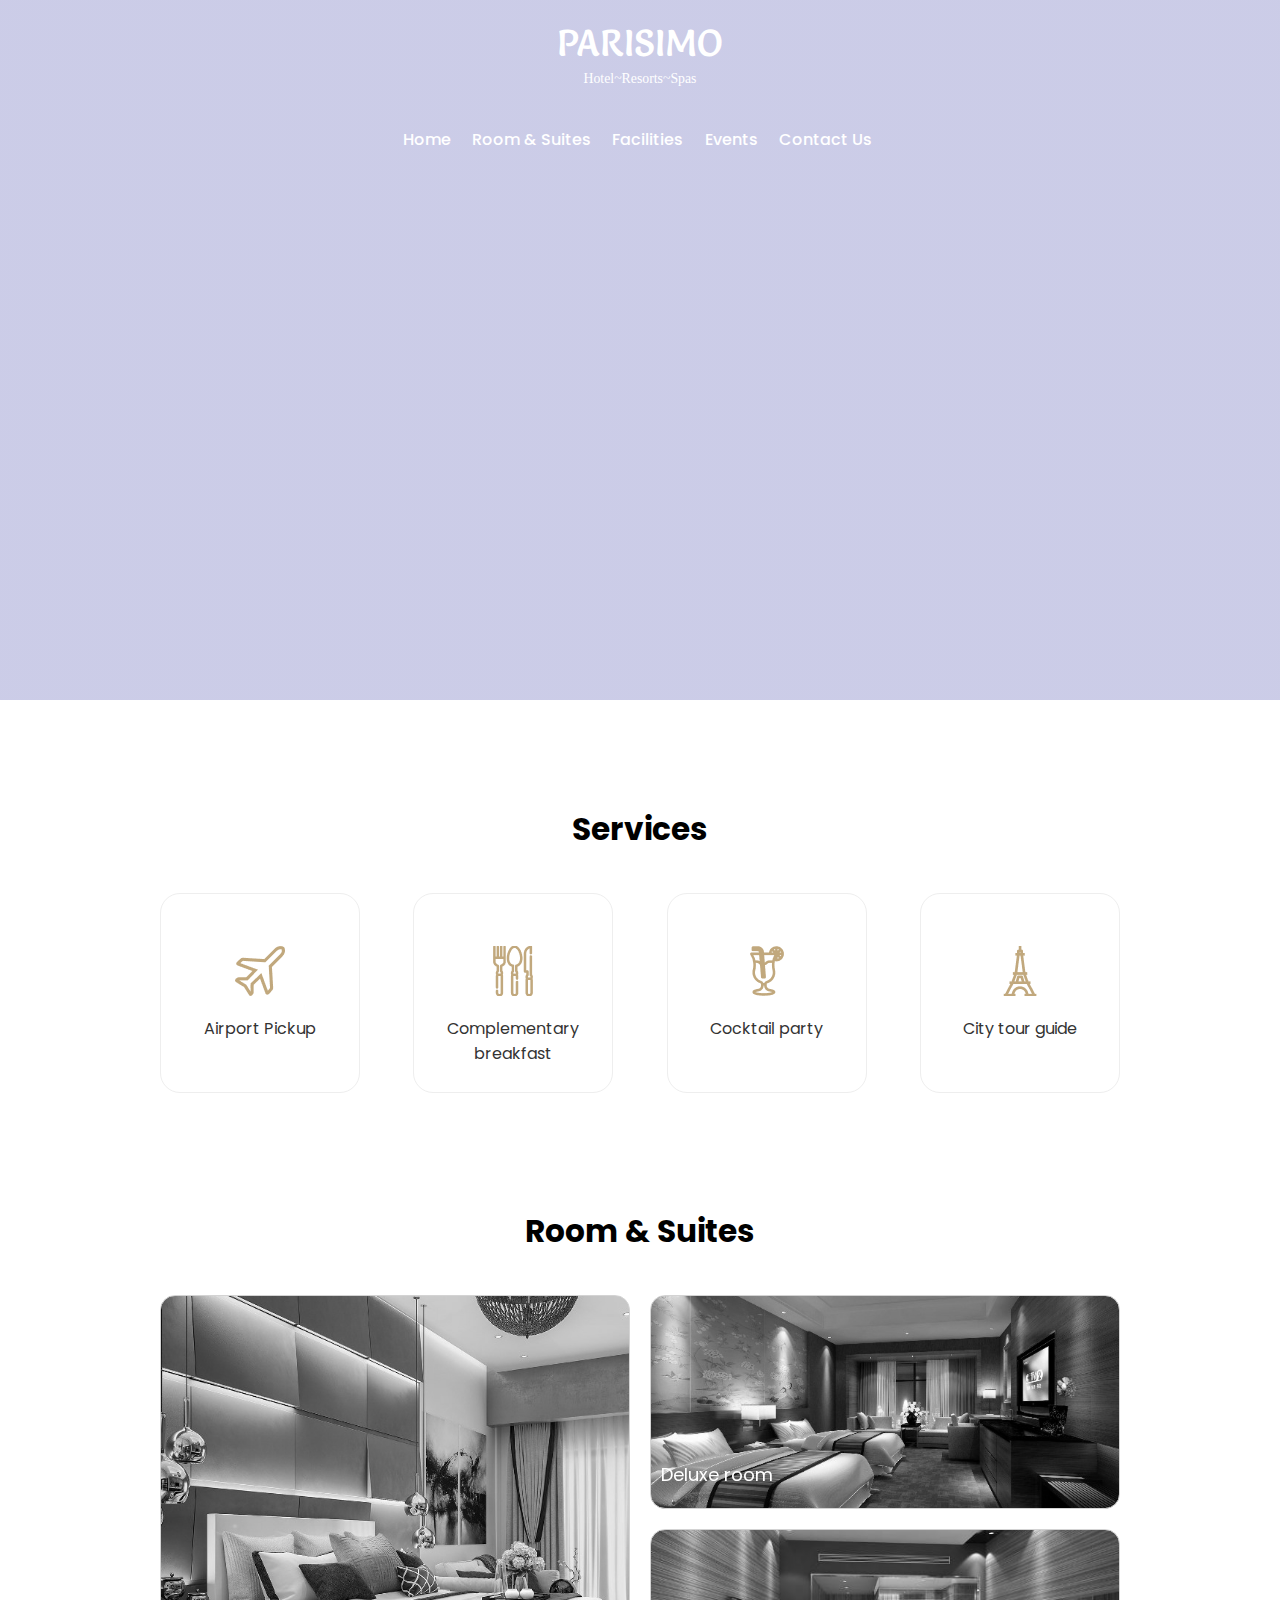
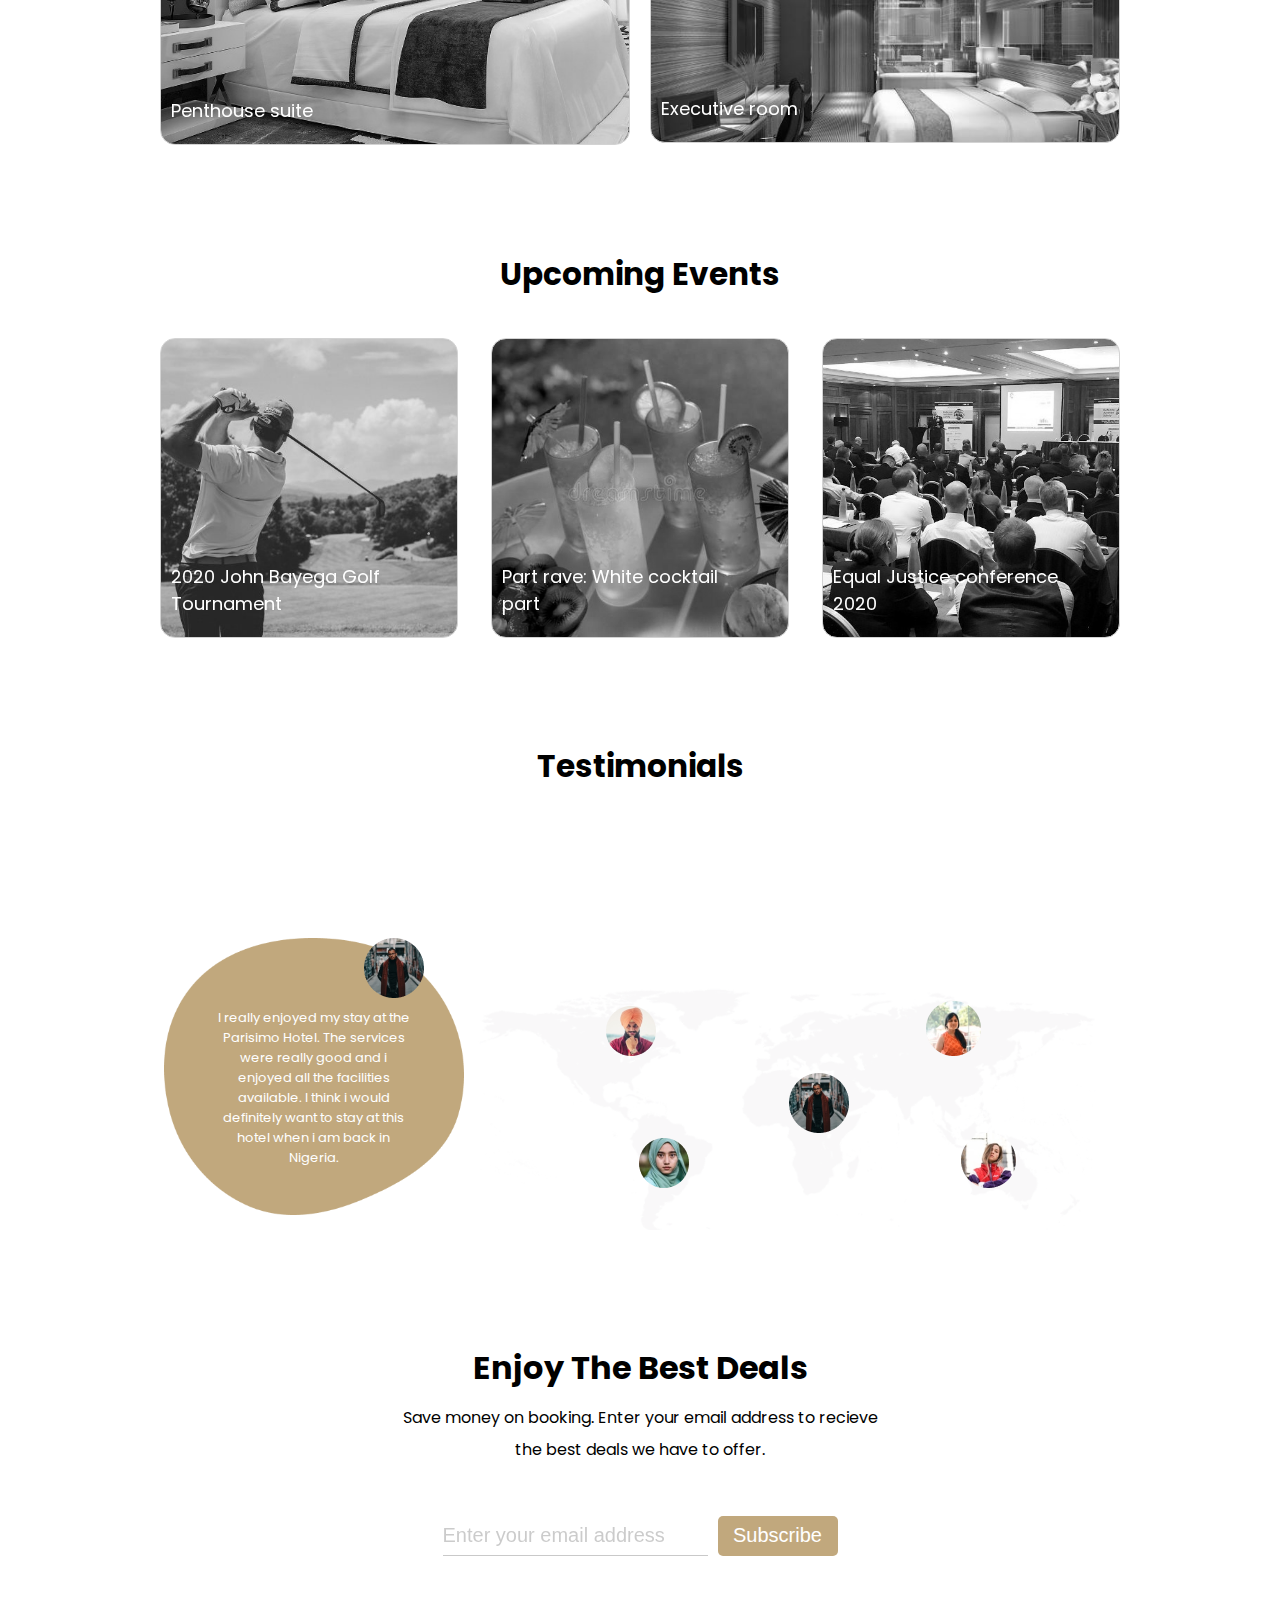
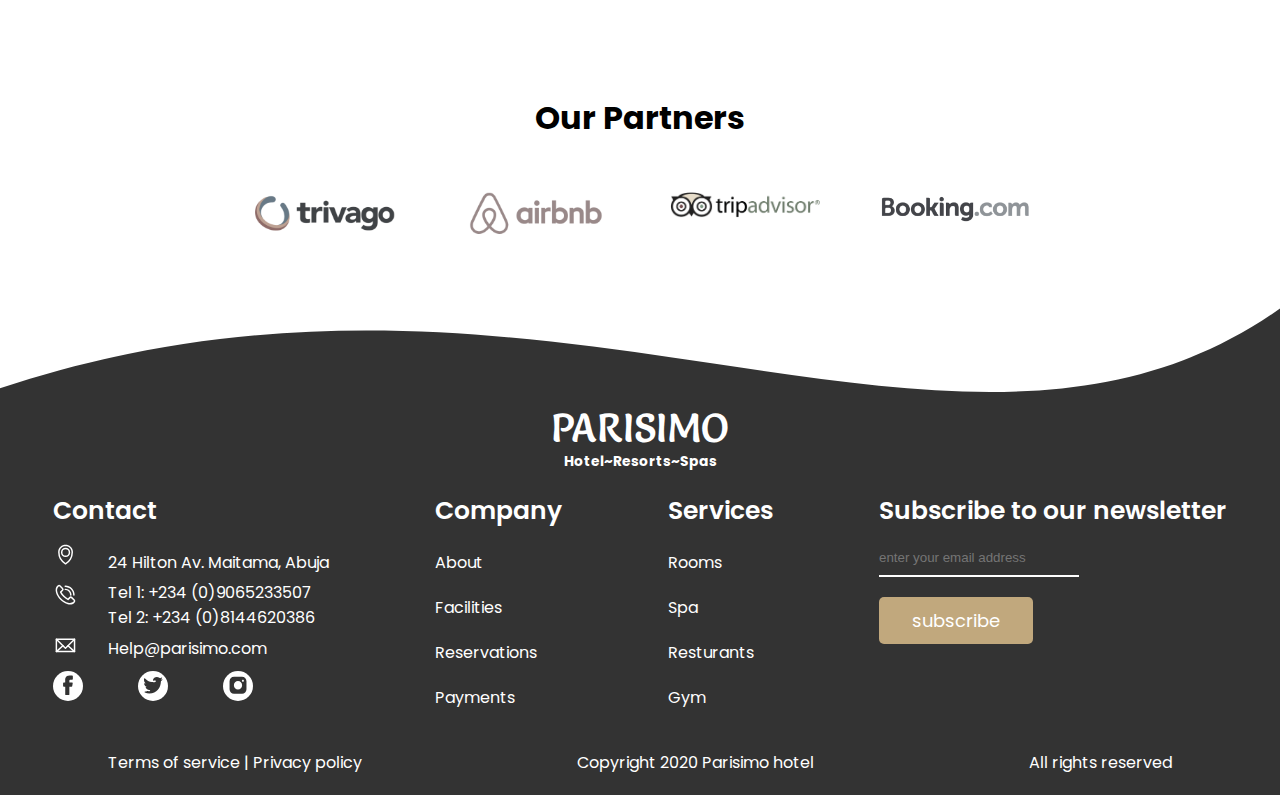
==== commit a9b38f18: "Bug fixes for Homepage" ====
--- a/index.html
+++ b/index.html
@@ -202,7 +202,7 @@
                 <p>Part rave: White cocktail <br> part</p>
             </div>
             <div class="event-conf event">
-                <p>Equal Justice conference 2020</p>
+                <p>Equal Justice conference <br> 2020</p>
             </div>
         </div>
     </div>
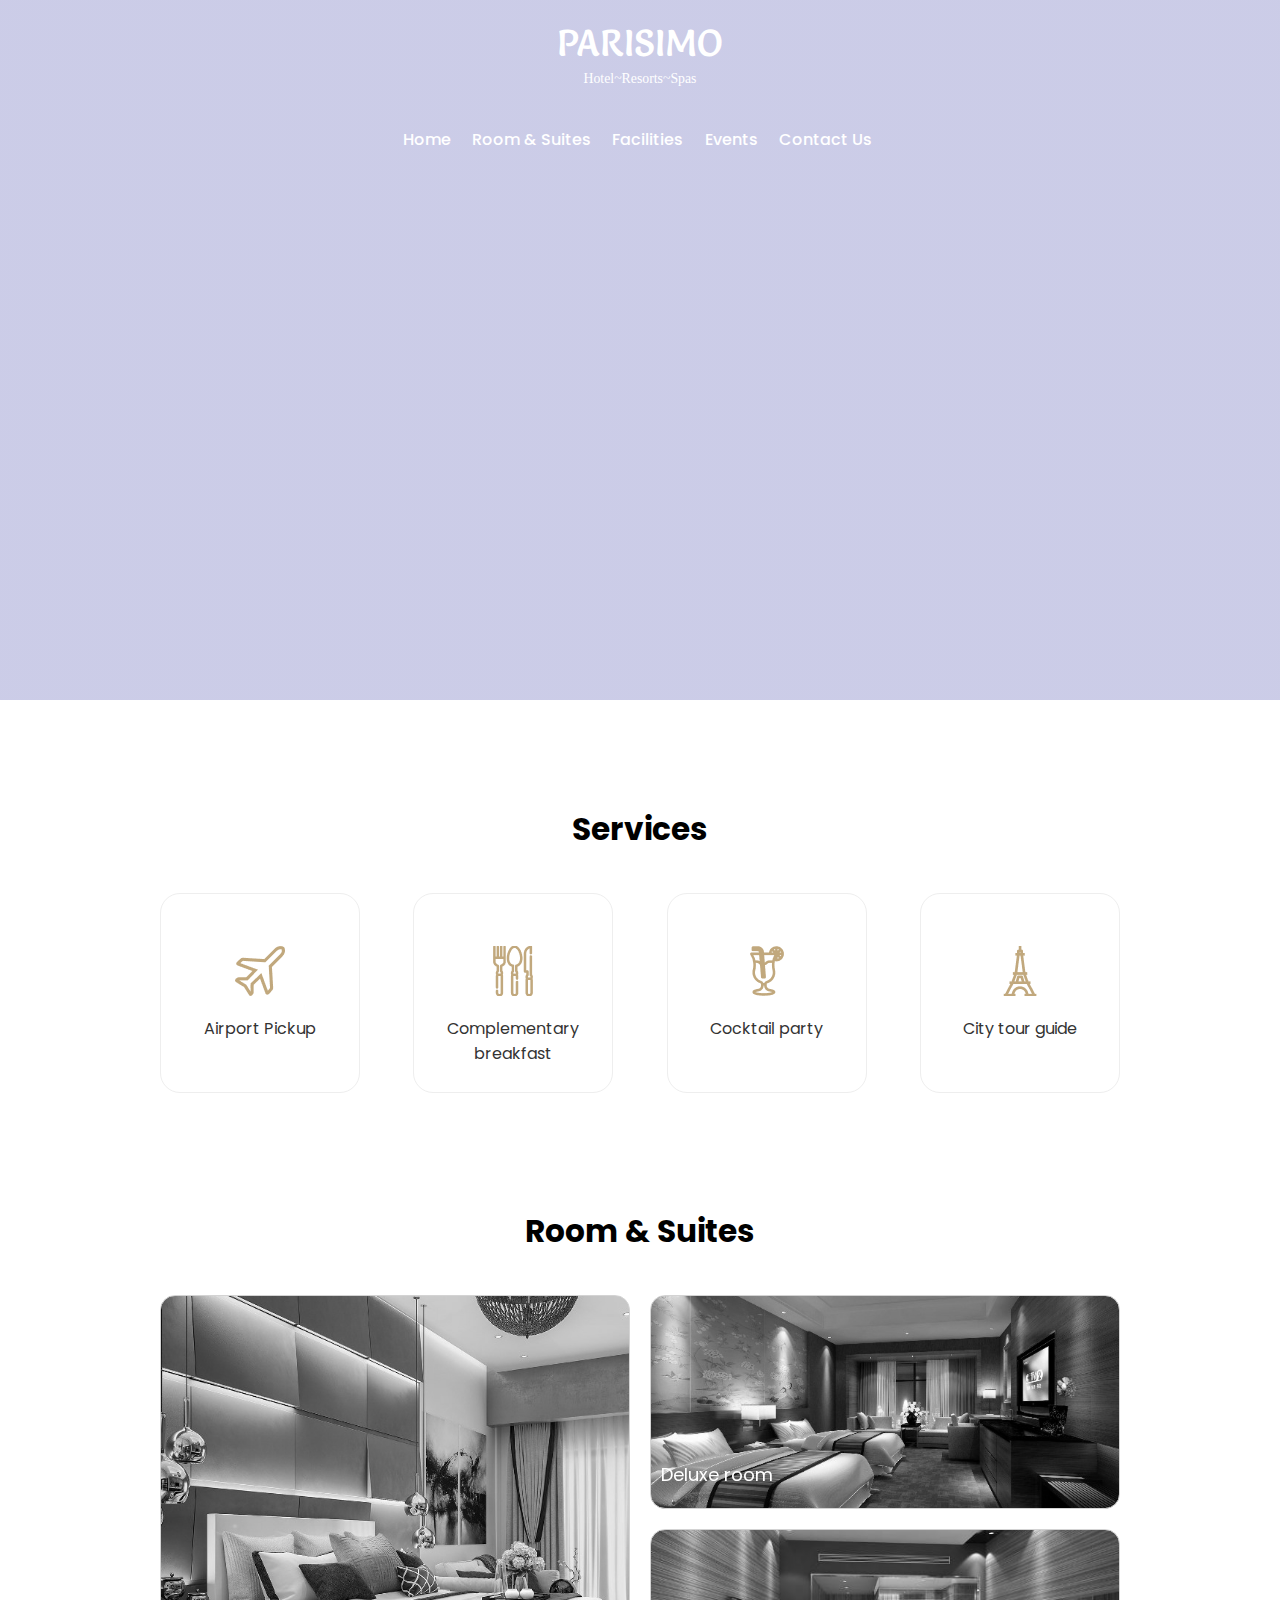
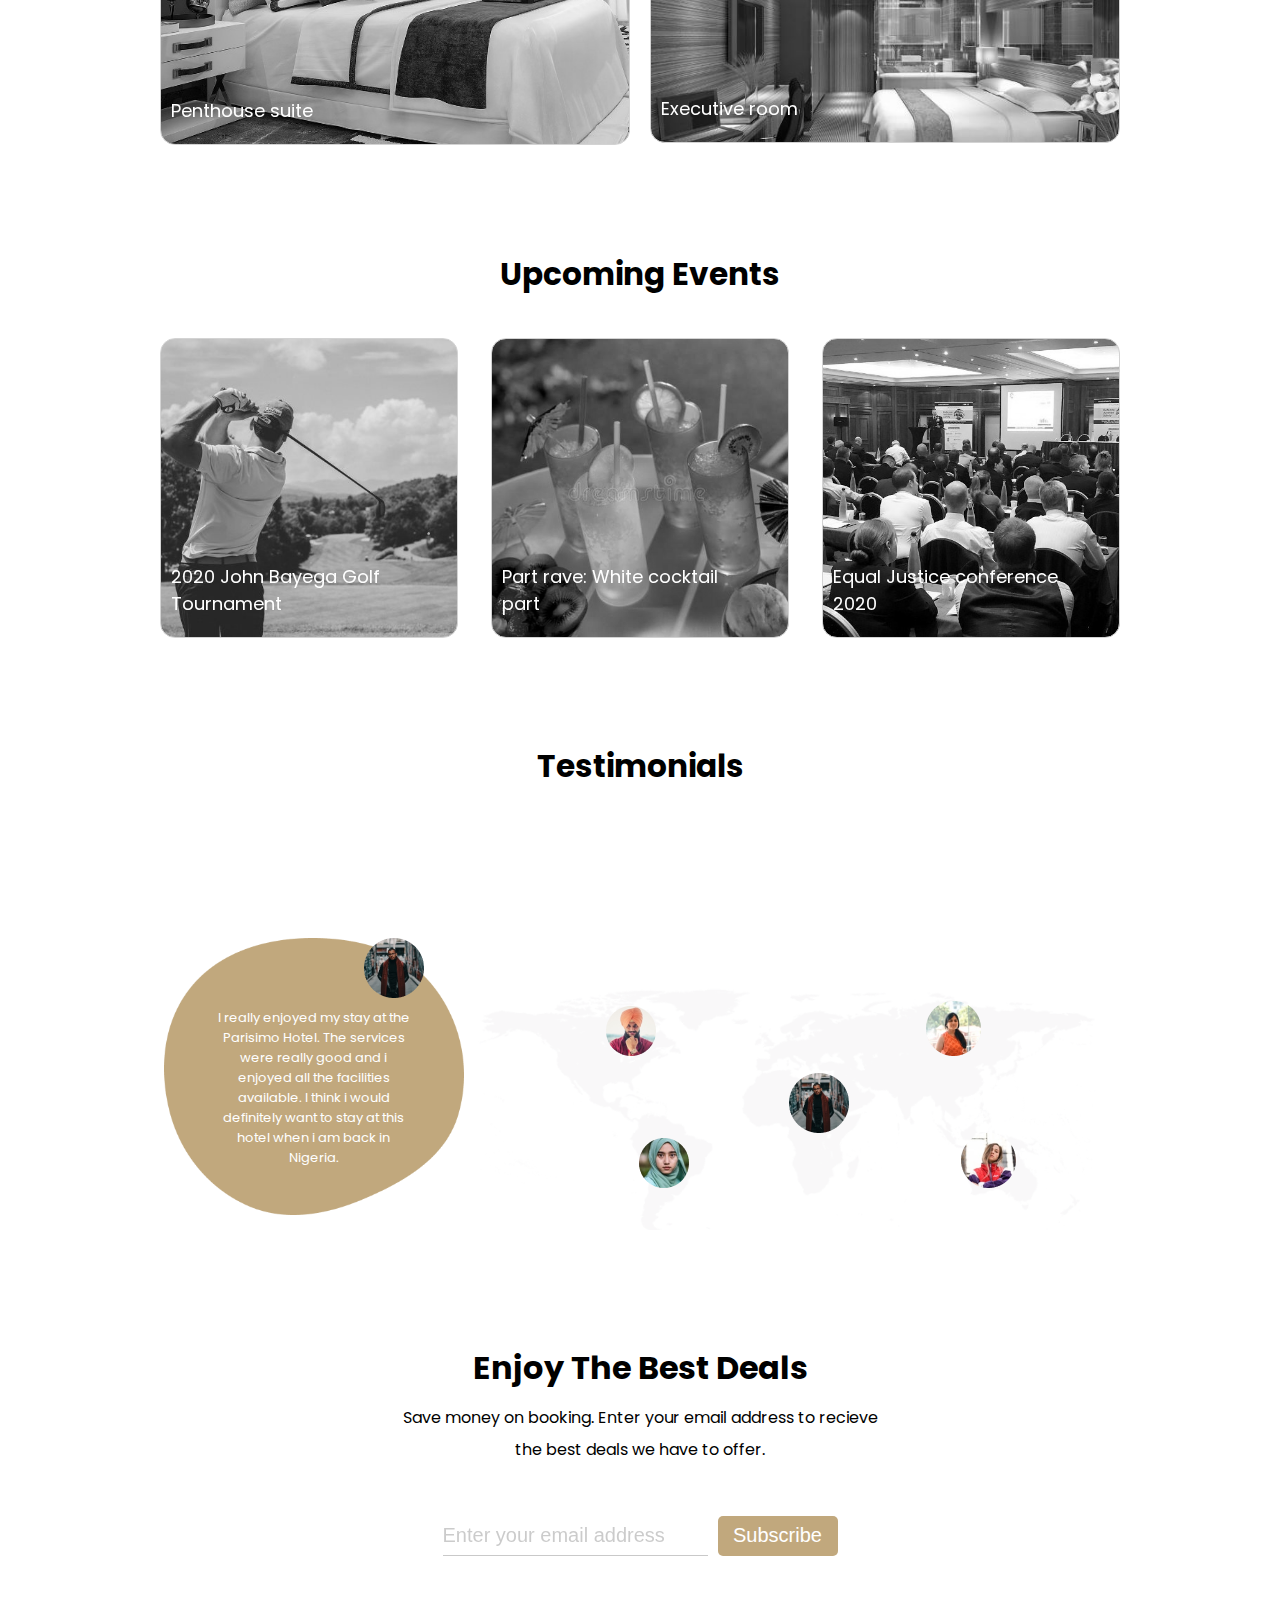
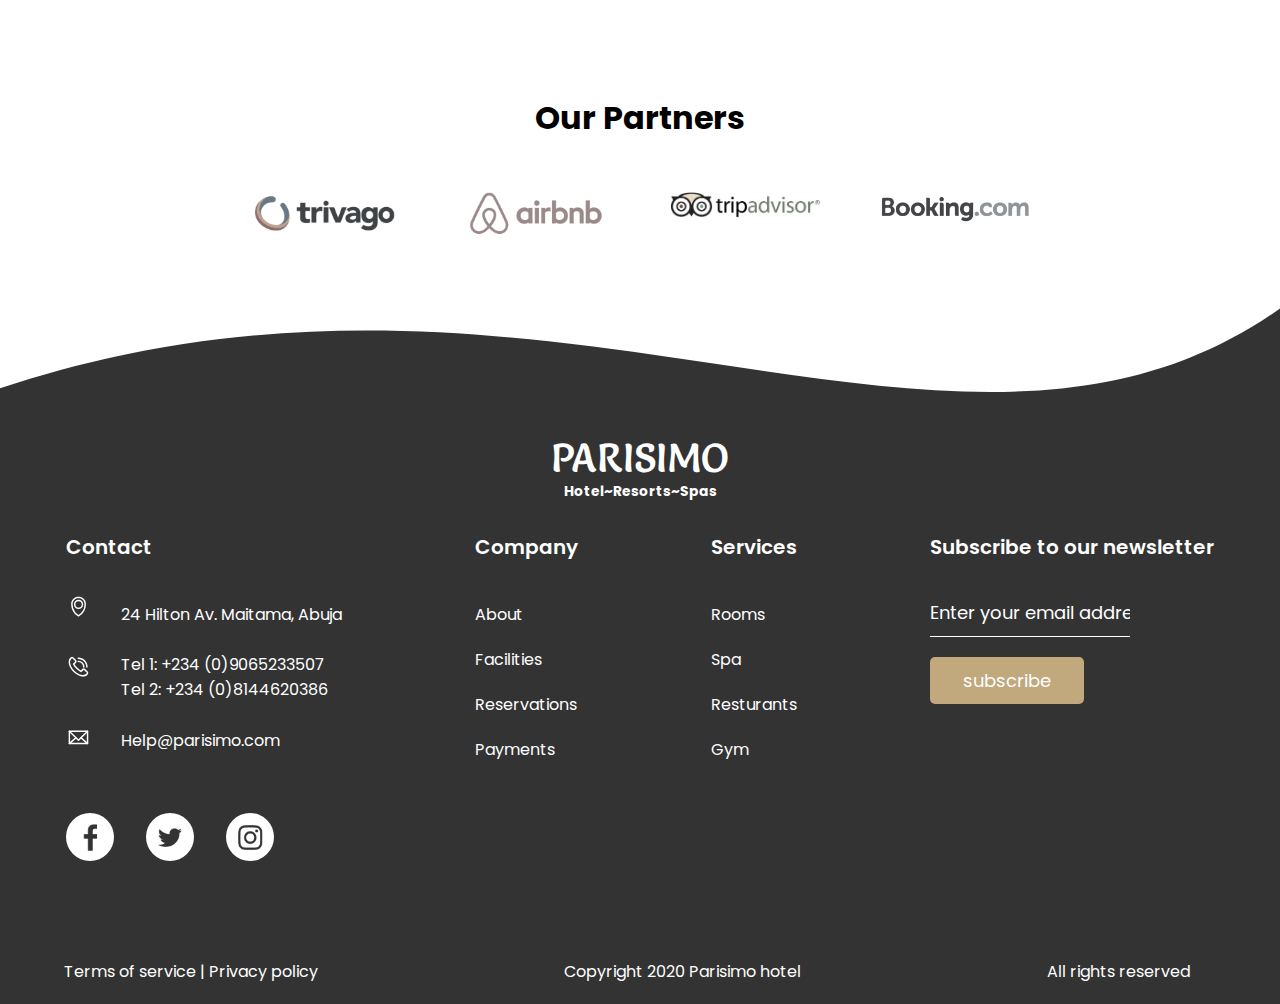
==== commit b1e95805: "Merge pull request #103 from hngi/feat/navbar" ====
--- a/index.html
+++ b/index.html
@@ -199,10 +199,10 @@
                 <p>2020 John Bayega Golf Tournament</p>
             </div>
             <div class="party-event event">
-                <p>Part rave: White cocktail <br> part</p>
+                <p>Part rave: White cocktail part</p>
             </div>
             <div class="event-conf event">
-                <p>Equal Justice conference <br> 2020</p>
+                <p>Equal Justice conference 2020</p>
             </div>
         </div>
     </div>
@@ -315,15 +315,15 @@
                             <p class="foot-help">Help@parisimo.com</p>
                         </div>
                         <div class="foot-social">
-                            <?xml version="1.0" ?><svg id="foot-fb" style="enable-background:new 0 0 35 35;border-radius:50% !important;" version="1.1" viewBox="0 0 64 64" xml:space="preserve" xmlns="http://www.w3.org/2000/svg" xmlns:xlink="http://www.w3.org/1999/xlink"><style type="text/css">
-                                .st0{fill:#333333;}
-                            </style><g id="GUIDES_64"/><g id="Layer_3"/><g id="Layer_2"><path class="st0 foot-scale" d="M20.1,36h3.4c0.3,0,0.6,0.3,0.6,0.6V58c0,1.1,0.9,2,2,2h7.8c1.1,0,2-0.9,2-2V36.6c0-0.3,0.3-0.6,0.6-0.6h5.6   c1,0,1.9-0.7,2-1.7l1.3-7.8c0.2-1.2-0.8-2.4-2-2.4h-6.6c-0.5,0-0.9-0.4-0.9-0.9v-5c0-1.3,0.7-2,2-2h5.9c1.1,0,2-0.9,2-2V6.2   c0-1.1-0.9-2-2-2h-7.1c-13,0-12.7,10.5-12.7,12v7.3c0,0.3-0.3,0.6-0.6,0.6h-3.4c-1.1,0-2,0.9-2,2v7.8C18.1,35.1,19,36,20.1,36z"/></g></svg>
-                            <?xml version="1.0" ?><svg id="foot-tw" style="enable-background:new 0 0 64 64;" version="1.1" viewBox="0 0 64 64" xml:space="preserve" xmlns="http://www.w3.org/2000/svg" xmlns:xlink="http://www.w3.org/1999/xlink"><style type="text/css">
-                                .st0{fill:#333333;}
-                            </style><g id="GUIDES_64"/><g id="Layer_3"/><g id="Layer_2"><path  class="st0 foot-scale" d="M11.4,26.6C11.5,26.6,11.5,26.6,11.4,26.6c-0.9,0-1.8-0.2-2.6-0.4c-1.3-0.4-2.5,0.8-2.1,2   c1.1,4.3,4.5,7.7,8.8,8.6c-1,0.3-2,0.4-3,0.4c-1,0-1.7,1.1-1.2,2c1.9,3.5,5.6,5.9,9.7,6h1c1.1,0,2,0.9,2,2c0,1.1-0.9,2-2,2   c-1.3,0-2.9-0.1-4.5-0.5c-1-0.2-2-0.2-2.9,0.1c-1.7,0.6-3.5,1.1-5.4,1.3C8.5,50.2,8,50.7,8,51.4v0c0,0.5,0.3,1,0.8,1.2   c3.9,1.7,8.3,2.7,12.9,2.7c21.1,0,32.7-17.9,32.7-33.5v0c0-0.9,0.4-1.8,1.1-2.4c1.2-1,2.3-2.1,3.3-3.4c0.4-0.5-0.1-1.2-0.7-1   c-1.2,0.4-2.4,0.7-3.7,0.9c-0.2,0-0.3-0.2-0.1-0.4c1.5-1.1,2.8-2.6,3.6-4.3c0.3-0.6-0.3-1.2-0.9-0.9c-1.1,0.6-2.3,1-3.5,1.4   c-1.2,0.4-2.6,0.1-3.6-0.7c-1.9-1.5-4.4-2.4-7-2.4c-5.3,0-9.8,3.7-11.1,8.8c-0.2,0.9,0.5,1.7,1.4,1.7c1.6-0.1,3.2-0.3,4.4-0.5   c1-0.2,2,0.3,2.4,1.2c0.5,1.2-0.2,2.4-1.3,2.7c-4.6,1.3-9.7,0.4-9.7,0.4l0,0C21.2,21.8,14.3,18,9.3,12.5C8.6,11.7,7.3,12,7,12.9   c-0.4,1.2-0.6,2.5-0.6,3.9C6.4,20.9,8.4,24.5,11.4,26.6z"/></g></svg>
-                            <?xml version="1.0" ?><svg id="foot-inst" style="enable-background:new 0 0 64 64;" version="1.1" viewBox="0 0 64 64" xml:space="preserve" xmlns="http://www.w3.org/2000/svg" xmlns:xlink="http://www.w3.org/1999/xlink"><style type="text/css">
-                                .st0{fill:#333333;}
-                            </style><g id="GUIDES_64"/><g id="Layer_3"/><g id="Layer_2"><path class="st0 foot-scale" d="M20.7,56h22.7c7,0,12.7-5.8,12.7-12.9V20.9C56,13.8,50.3,8,43.3,8H20.7C13.7,8,8,13.8,8,20.9v22.2   C8,50.2,13.7,56,20.7,56z M46,16c1.6,0,2.9,1.3,2.9,3c0,1.7-1.3,3-2.9,3s-2.9-1.3-2.9-3C43.1,17.3,44.4,16,46,16z M32,20   c6.5,0,11.7,5.4,11.7,12S38.5,44,32,44s-11.7-5.4-11.7-12S25.5,20,32,20z"/></g></svg>
+                            <div class="social__icons fb">
+                              <img src="./assets/images/fb.jpg" alt="Facebook icon">
+                            </div>
+                            <div class="social__icons tw">
+                              <img src="./assets/images/tw.jpg" alt="Twitter icon">
+                            </div>
+                            <div class="social__icons ins">
+                              <img src="./assets/images/ins.jpg" alt="Instagram icon">
+                            </div>
                         </div>
                     </div>
                     <div  class="foot-info-box foot-comp">
@@ -342,8 +342,8 @@
                     </div>
                     <div  class="foot-info-box foot-sub">
                         <p class="foot-list-head foots-sub">Subscribe to our newsletter</p>
-                        <form >
-                            <input type="email" autocomplete="new-email"  placeholder="enter your email address" id="foot-email" autocomplete="off">
+                        <form id="sub__form">
+                            <input type="email" autocomplete="new-email" class="email"  placeholder="Enter your email address" id="foot-email" autocomplete="off">
                             <input type="submit" value="subscribe" id="foot-btn">
                         </form>
                     </div>
--- a/style/footer.style.css
+++ b/style/footer.style.css
@@ -25,9 +25,10 @@
     margin:0;
     margin-top:-30px;
     top:0px;
+    font-family: poppins;
 }
 .foot-head{
-    margin-top:0px;
+    transform: translateY(30px);
     margin:auto;
     text-align: center;
 }
@@ -49,6 +50,7 @@
     flex-wrap:wrap;
     -webkit-box-pack: justify;
     justify-content: space-around;
+      transform: translateY(40px);
 }
 #foot-btn{
     display: flex;
@@ -65,22 +67,16 @@
 font-size: 18px;
 color:white;
 margin-top:20px;
+transition: all 0.3s ease-in-out;
+cursor: pointer;
 }
 #foot-btn:hover{
-    background: rgb(197, 149, 65); 
-    font-size: 19px;
-}
-#foot-email{
-    border: 0;
-    outline: 0;
-    background: transparent;
-    border-bottom: 2px solid white;
-  }
+    background: rgb(197, 149, 65);
+}
+
+
   #foot-email:focus{
-      border-bottom: 2.5px solid whitesmoke;
-  }
-  #foot-email:focus{
-    width:220px;
+    width:275px;
   }
 #foot-email{
     text-decoration: none;
@@ -88,29 +84,51 @@
     background-color: transparent;
     width:200px;
     color:white;
+    /* margin-top: 10px; */
     transition: 1s;
-    margin-top: 10px;
+    -webkit-transition: 1s;
+    -moz-transition: 1s;
+    -ms-transition: 1s;
+    -o-transition: 1s;
     padding: 10px 0;
-}
-#footer-email{
-    text-decoration: none;
-    outline:none;
-    background-color: transparent;
-    width:200px;
-    color:white;
-    transition: 1s;
-    margin-top: 10px;
-    padding: 10px 0;
-    border: 0;
-    outline: 0;
-    background: transparent;
-    border-bottom: 2px solid white;
-}
-#footer-email:focus{
-    border-bottom: 2.5px solid whitesmoke;
-}
-#footer-email:focus{
-  width:220px;
+        border: 0;
+          border-bottom: 1px solid white;
+          height: 45px;
+}
+
+
+.email::-webkit-input-placeholder { /* Chrome/Opera/Safari */
+  font-family: Poppins;
+  font-style: normal;
+  font-weight: normal;
+  font-size: 18px;
+  line-height: 27px;
+  color: #FFFFFF;
+  /* margin-bottom: 60px; */
+}
+.email::-moz-placeholder { /* Firefox 19+ */
+        font-family: Poppins;
+    font-style: normal;
+    font-weight: normal;
+    font-size: 18px;
+    line-height: 27px;
+    color: #FFFFFF;
+}
+.email:-ms-input-placeholder { /* IE 10+ */
+    font-family: Poppins;
+    font-style: normal;
+    font-weight: normal;
+    font-size: 18px;
+    line-height: 27px;
+    color: #FFFFFF;
+}
+.email:-moz-placeholder { /* Firefox 18- */
+        font-family: Poppins;
+    font-style: normal;
+    font-weight: normal;
+    font-size: 18px;
+    line-height: 27px;
+    color: #FFFFFF;
 }
 .foot-info-box{
     margin-top:20px;
@@ -119,10 +137,13 @@
     font-family: Poppins;
 font-style: normal;
 font-weight: 600;
-font-size:calc(1em + 1vh);
+font-size:20px;
+line-height: 30px;
+margin-bottom: 40px;
 }
 .foot-location, .foot-mail,.foot-contact{
     display:flex;
+    margin-top: 20px;
 }
 #footer-location ,#tele, #mail-box{
     display:inline-block;
@@ -139,8 +160,16 @@
     margin-bottom: 10px;
     margin-top: -10px;
 }
-.foot-comp p , .foot-service p{
+/* .foot-comp p , .foot-service p{
     margin-bottom: 20px !important;
+} */
+
+.foot-list-head ~ p:not(:last-child){
+  margin-bottom: 20px;
+}
+
+#sub__form{
+  margin-top: -10px;
 }
 .foot-location-info{
     display:inline-block;
@@ -149,58 +178,108 @@
 .foot-location{
     margin-top: 20px;
 }
+
+
 .foot-social{
-    width:200px;
+    /* width:200px; */
     display:flex;
-    justify-content: space-between;
-    margin-top: 10px;
-}
+    /* justify-content: space-evenly; */
+    justify-content: flex-start;
+    margin-top: 60px;
+}
+
+.foot-social .social__icons{
+  width: 48px;
+  height: 48px;
+  background-color: #fff;
+  display: flex;
+  justify-content: center;
+  align-items: center;
+  -webkit-border-radius: 50%;
+  -moz-border-radius: 50%;
+  -ms-border-radius: 50%;
+  -o-border-radius: 50%;
+  transition: all 0.3s ease-in-out;
+  cursor: pointer;
+  margin-right: 32px;
+}
+
+.foot-social .social__icons:hover{
+    transform: scale(1.2);
+    -webkit-transform: scale(1.2);
+    -moz-transform: scale(1.2);
+    -ms-transform: scale(1.2);
+    -o-transform: scale(1.2);
+}
+
+.social__icons.fb img{
+  width: 13.85px;
+  height: 26.67px;
+}
+
+.social__icons.tw img{
+  width: 23.88px;
+  height: 19.41px;
+}
+
+
+.social__icons.ins img{
+  width: 25px;
+  height: 25px;
+}
+
 #foot-fb , #foot-tw ,#foot-inst{
     width:30px;
     height:30px;
     background: white;
+    color:#333333;
     border-radius: 50%;
-    color:#333333;
+    -webkit-border-radius: 50%;
+    -moz-border-radius: 50%;
+    -ms-border-radius: 50%;
+    -o-border-radius: 50%;
+    transition: all 0.3s ease-in-out;
+    cursor: pointer;
 }
 #foot-fb:hover,#foot-tw:hover,#foot-inst:hover{
-   transform:scale(1.2)
+    transform: scale(1.2);
+    -webkit-transform: scale(1.2);
+    -moz-transform: scale(1.2);
+    -ms-transform: scale(1.2);
+    -o-transform: scale(1.2);
 }
 .foot-last{
-    display:flex;
-    justify-content: space-around;
-    padding-bottom: 20px;
-    padding-top: 20px;
+  display:flex;
+  justify-content: space-between;
+  padding-bottom: 20px;
+  /* padding-top: 20px; */
+  padding-left: 5%;
+  padding-right: 7%;
+  margin-top: 137.8px;
 }
 #foot-num{
     margin-top:0px;
 }
 .foot-scale{
+    transform-origin: 50% 40%;
     transform: scale(.75);
-    transform-origin: 50% 40%;
-
+    -webkit-transform: scale(.75);
+    -moz-transform: scale(.75);
+    -ms-transform: scale(.75);
+    -o-transform: scale(.75);
 }
 @media(min-width:1400px){
-    #foot-svg{
-        visibility: hidden;
-    }
-    .foot-head p{
-        padding-top:50px !important;
-    }
-    .foot-section1{
-        display: none;
-        visibility: hidden;
-    }
-}
-@media (max-width:500px){
-    .foot-social{
-        justify-content: space-around;
-        margin-left:0px;
-    }
+  .foot-section1{
+    transform: translateY(10px);
+  }
+}
+@media (min-width: 320px) and (max-width: 480px) {
+
     .foots-sub{
         font-size:16px !important;
     }
     .foot-list-head{
-        text-transform:uppercase;
+        /* text-transform:uppercase; */
     }
     #footer-location ,#tele, #mail-box{
         margin-right:20px;
@@ -208,15 +287,12 @@
         height:30px;
     }
     .footer{
-        font-size: 13px;
+        font-size: 16px;
         margin-top:-50px;
     }
     .foot-list-head{
-        font-size: 25px;
-    }
-    .foot-comp{
-        display:none;
-        visibility:hidden;
+        font-size: 18px;
+        margin-bottom: 10px;
     }
     .foot-social{
         margin-top:20px;
@@ -224,34 +300,235 @@
     .foot-last{
         flex-direction: column;
         justify-content: center !important;
-        margin:auto !important;
+        /* margin:auto !important; */
+        margin-top: 50px;
         text-align: center;
         padding-top:20px;
-        
-    }
-    .foot-service{
-        display:none;
-        visibility:hidden;
-    }
-    .foot-info-box{
-        text-align: center;
-    }
+        padding-left: 0;
+        padding-right: 0;
+        /* margin-bottom: 20px; */
+    }
+
+    .foot-last > p:not(:last-child){
+      margin-bottom: 16px;
+    }
+
+    .foot-last > p:last-child{
+      margin-bottom: 43px;
+    }
+
     #foot-btn{
-        margin:auto;
         margin-top:20px;
         text-align: center;
         width:150px;
     }
-    .input{
-        text-align: center;
-    }
+
+.foot-section1{
+  transform: translateY(10px);
+}
+
+.foot-info-box{
+  margin-bottom: 30px;
+}
+.foot-info{
+  flex-direction: column;
+  justify-content: flex-start;
+  padding-left: 40px;
+}
+.foot-social .social__icons{
+  width: 28.8px;
+  height: 28.8px;
+  margin-right: 35.2px;
+}
+
+
+
+.social__icons.fb img{
+  width: 8.13px;
+  height: 16px;
+}
+
+.social__icons.tw img{
+  width: 14.33px;
+  height: 11.64px;
+}
+
+
+.social__icons.ins img{
+  width: 15px;
+  height: 15px;
+}
+
 
 }
 @media (max-width:347px){
-    
+
 }
 @media (max-width:745px){
     .footer{
         position:relative;
     }
-}+}
+
+
+
+
+
+
+/*
+  ##Device = Low Resolution Tablets, Mobiles (Landscape)
+  ##Screen = B/w 481px to 767px
+*/
+
+@media (min-width: 481px) and (max-width: 767px) {
+
+  .foot-section1{
+    transform: translateY(10px);
+  }
+
+  .foot-social{
+      margin-top:20px;
+  }
+
+  .foot-list-head{
+      font-size: 15px;
+      margin-bottom: 15px;
+  }
+
+  .foot-info-box.foot-sub{
+    width: 100%;
+    transform: translateX(40px);
+    margin-top: 30px;
+  }
+
+  .footer{
+      font-size: 13px;
+  }
+#foot-btn{
+  width: 120px;
+  height: 40px;
+  padding: 4px 20px;
+  font-size: 1.0rem;
+}
+
+  .foot-social .social__icons{
+    width: 30px;
+    height: 30px;
+    transform: translateX(0px);
+    /* margin-right: 35.2px; */
+  }
+
+
+
+  .social__icons.fb img{
+    width: 10px;
+    height: 17px;
+  }
+
+  .social__icons.tw img{
+    width: 15px;
+    height: 13px;
+  }
+
+
+  .social__icons.ins img{
+    width: 20px;
+    height: 20px;
+  }
+
+  .foot-last{
+
+    margin-top: 100px;
+    padding-bottom: 30px;
+    /* margin-bottom: 30px; */
+  }
+
+}
+
+
+
+
+
+
+/*
+  ##Device = Tablets, Ipads (portrait)
+  ##Screen = B/w 768px to 1024px
+*/
+
+@media (min-width: 768px) and (max-width: 1024px) {
+
+  .foot-section1{
+    transform: translateY(10px);
+  }
+.foot-info{
+  justify-content: space-evenly;
+  padding: 20px;
+}
+
+.foot-list-head{
+    font-size: 20px;
+    margin-bottom: 15px;
+}
+
+
+.foot-info-box.foot-sub{
+  width: 100%;
+  transform: translateX(60px);
+  margin-top: 30px;
+}
+
+.foot-last{
+  justify-content: center;
+  flex-flow: wrap;
+  margin-top: 60px;
+  padding-bottom: 30px;
+  width: 100%;
+  transform: translateX(30px);
+  /* margin-bottom: 30px; */
+}
+
+.foot-last > p{
+  margin-right: 40px;
+  margin-bottom: 20px;
+}
+
+}
+
+
+
+/*
+  ##Device = Tablets, Ipads (landscape)
+  ##Screen = B/w 768px to 1024px
+*/
+
+@media (min-width: 768px) and (max-width: 1024px) and (orientation: landscape) {
+
+  .foot-info-box.foot-sub{
+    width: 100%;
+    transform: translateX(130px);
+    margin-top: 30px;
+  }
+
+}
+
+
+
+
+/***********
+
+iPad pro
+*********/
+
+/* Portrait */
+@media only screen
+  and (min-width: 1024px)
+  and (max-height: 1366px)
+  and (orientation: portrait)
+  and (-webkit-min-device-pixel-ratio: 1.5) {
+
+    .foot-info-box.foot-sub{
+      width: 100%;
+      transform: translateX(130px);
+      margin-top: 30px;
+    }
+  }
--- a/style/main.css
+++ b/style/main.css
@@ -4,10 +4,14 @@
   box-sizing: border-box;
 }
 
-body {
-  background: #ffffff;
-  font-family: "Poppins", sans-serif;
-}
+  body {
+    background: #ffffff;
+    font-family: "Poppins", sans-serif;
+  }
+  html,body, footer{
+
+    overflow-x: hidden;
+  }
 .container {
   width: 75%;
   margin: 0 auto;
@@ -179,6 +183,7 @@
   font-size: 18px;
   color: white;
   padding: 20px 10px;
+  width: 277px;
 }
 .suites {
   background: url("../assets/images/home/hotel-suites.jpg");
@@ -461,4 +466,43 @@
   .subscribe-form button {
     margin-top: 20px;
   }
-}+
+  .deal-wrapper .deal-text{
+    width: 100%;
+    transform: translateX(-45px);
+  }
+
+  .test-map{
+    width: 327px;
+    height: 273.18px;
+    background-position: center;
+    background-size: cover;
+  }
+
+  .test-map img{
+    width: 27.79px;
+    height: 27.88px;
+  }
+
+
+  .map-img5 {
+    display: inline-block;
+    transform: translate(20px, -5px);
+  }
+  .map-img2 {
+    display: inline-block;
+    transform: translate(30px, -15px);
+  }
+  .map-img6 {
+    display: block;
+    transform: translate(10px, -25px);
+  }
+  .map-img3 {
+    display: inline-block;
+    transform: translate(10px, 15px);
+  }
+  .map-img4 {
+    display: inline-block;
+    transform: translate(25px, 15px);
+  }
+}
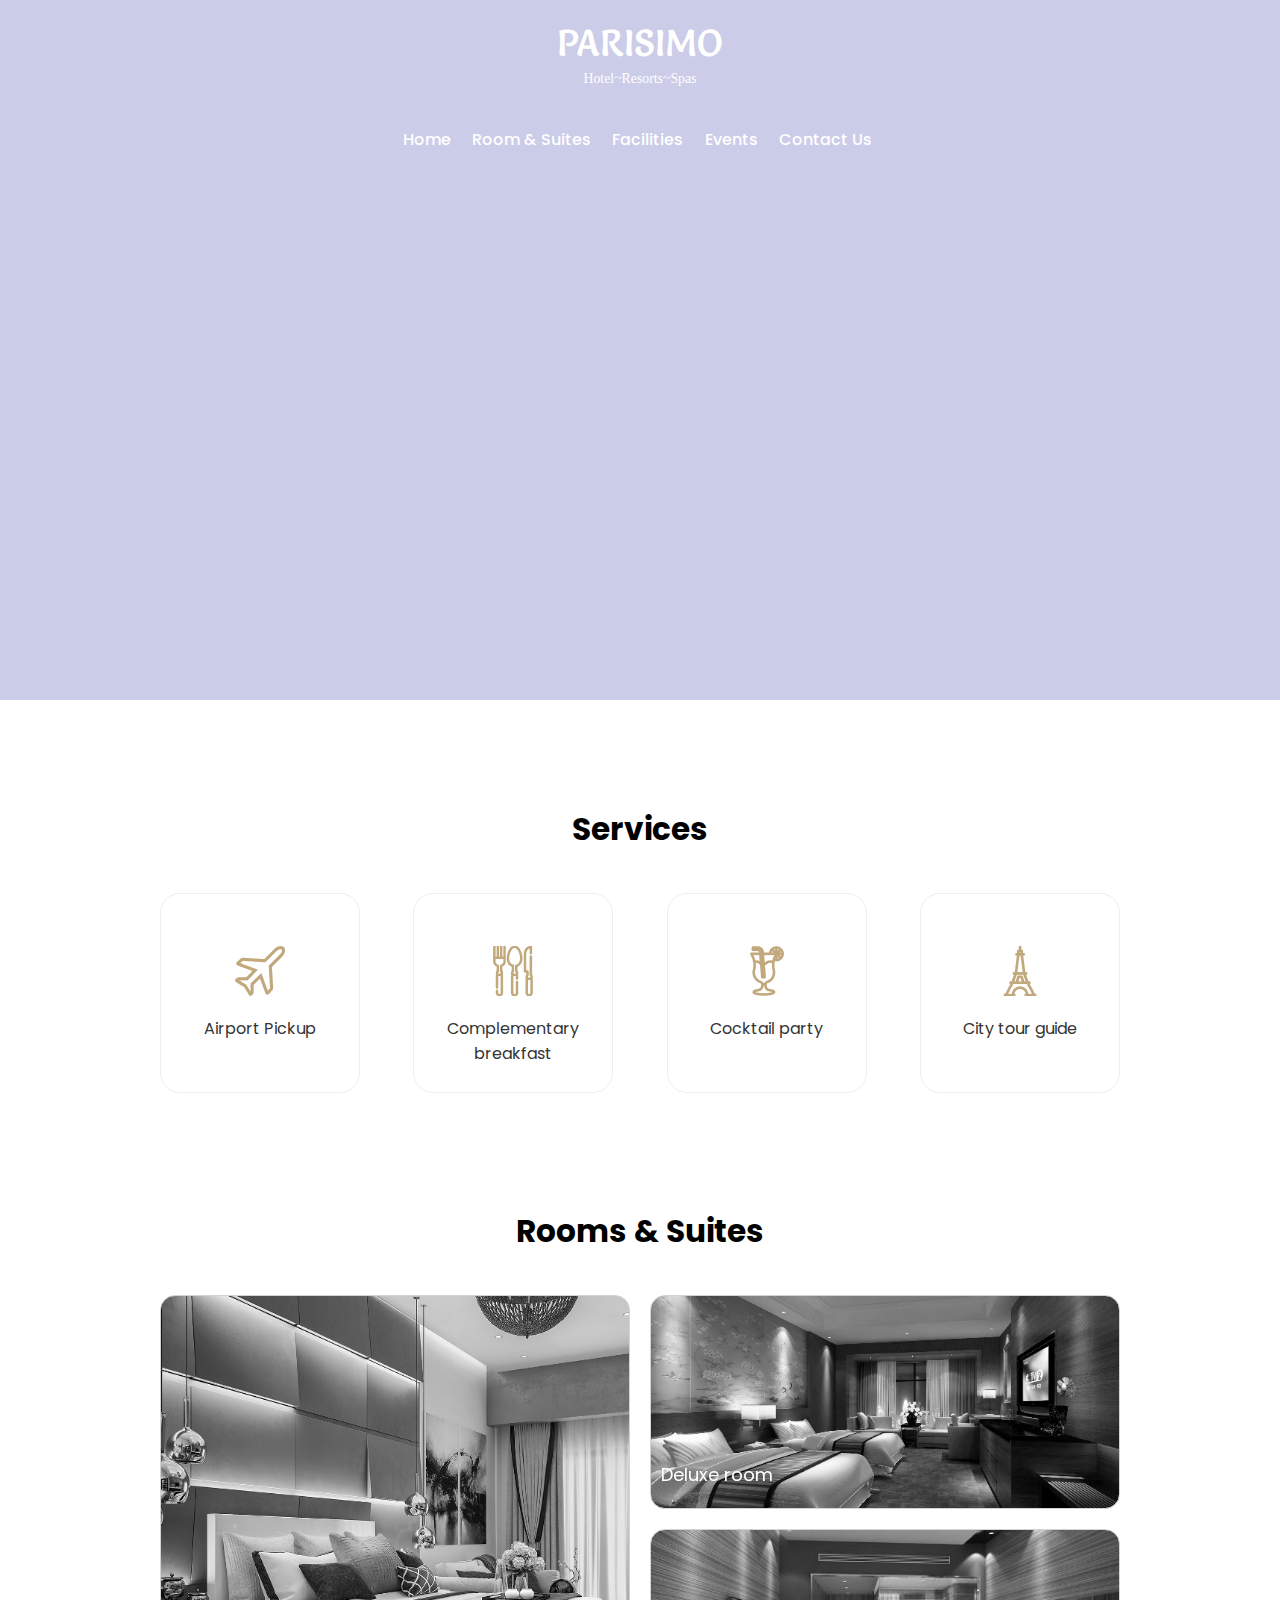
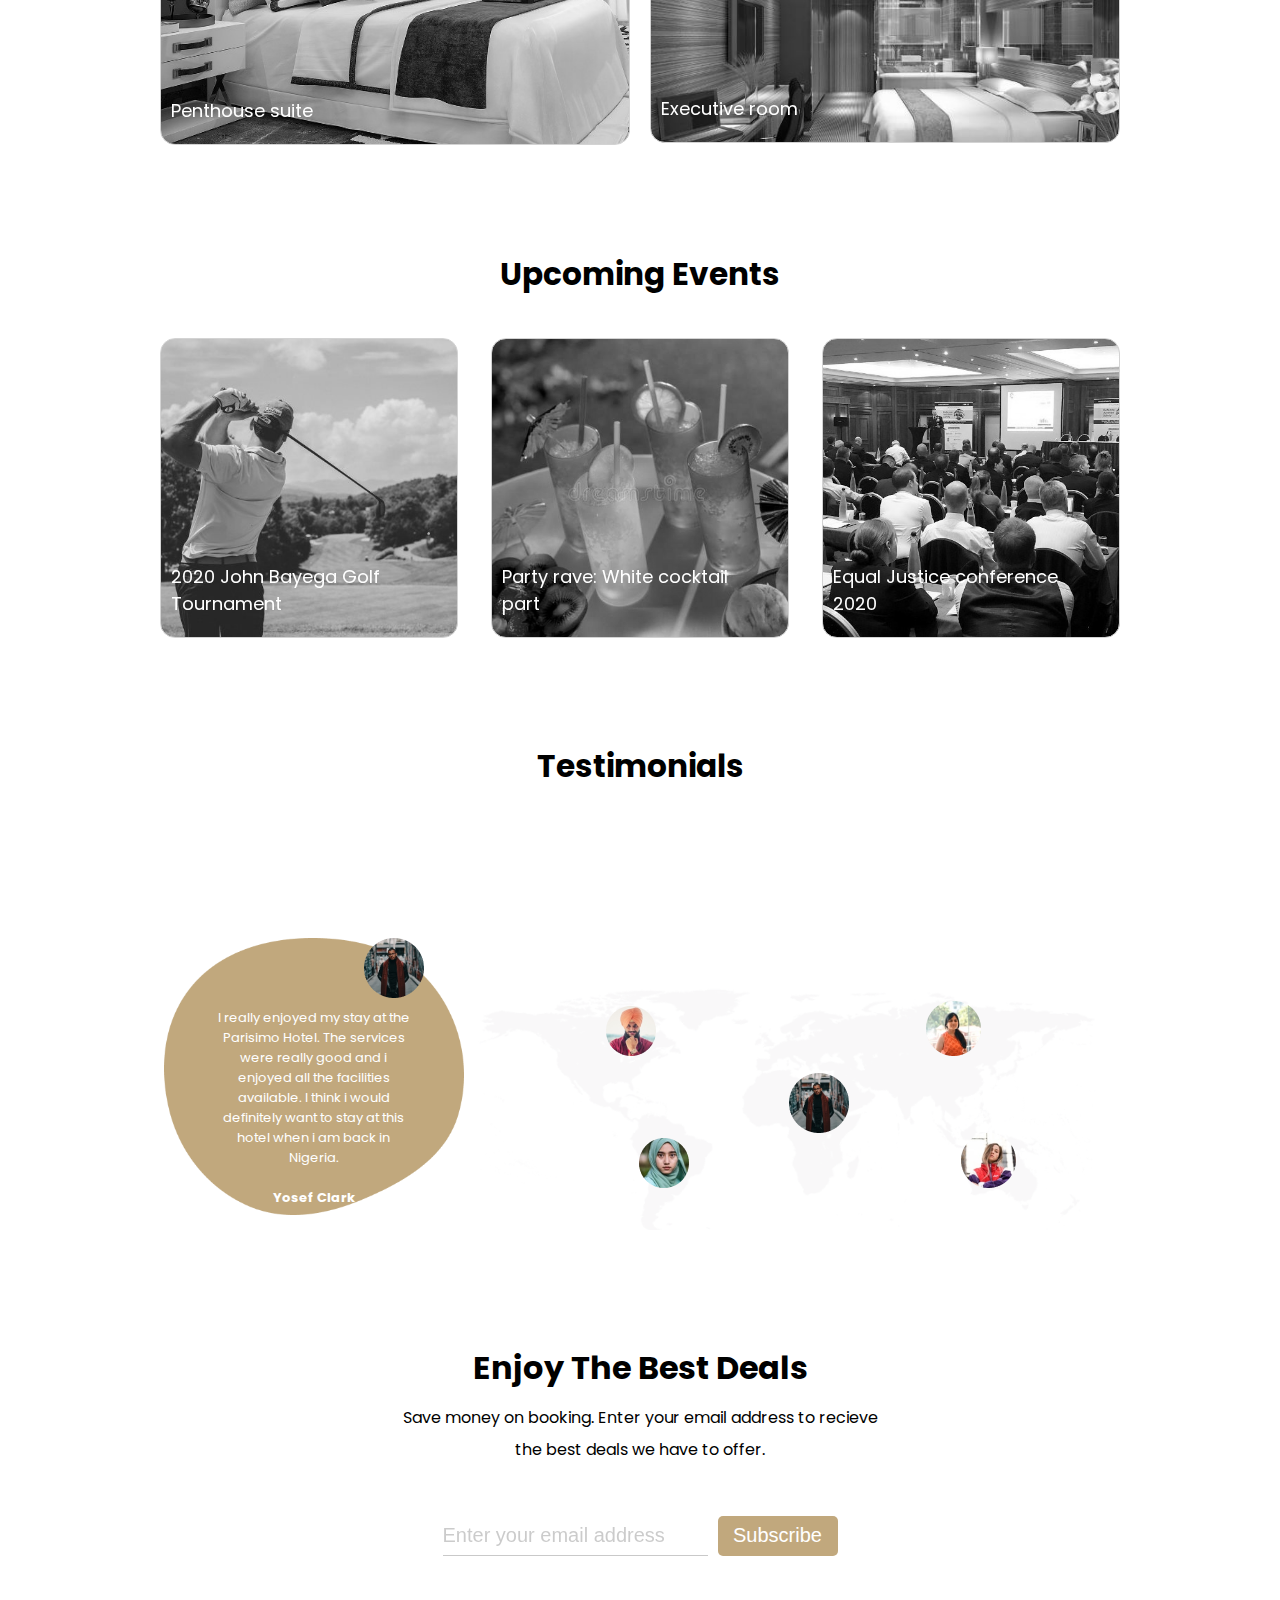
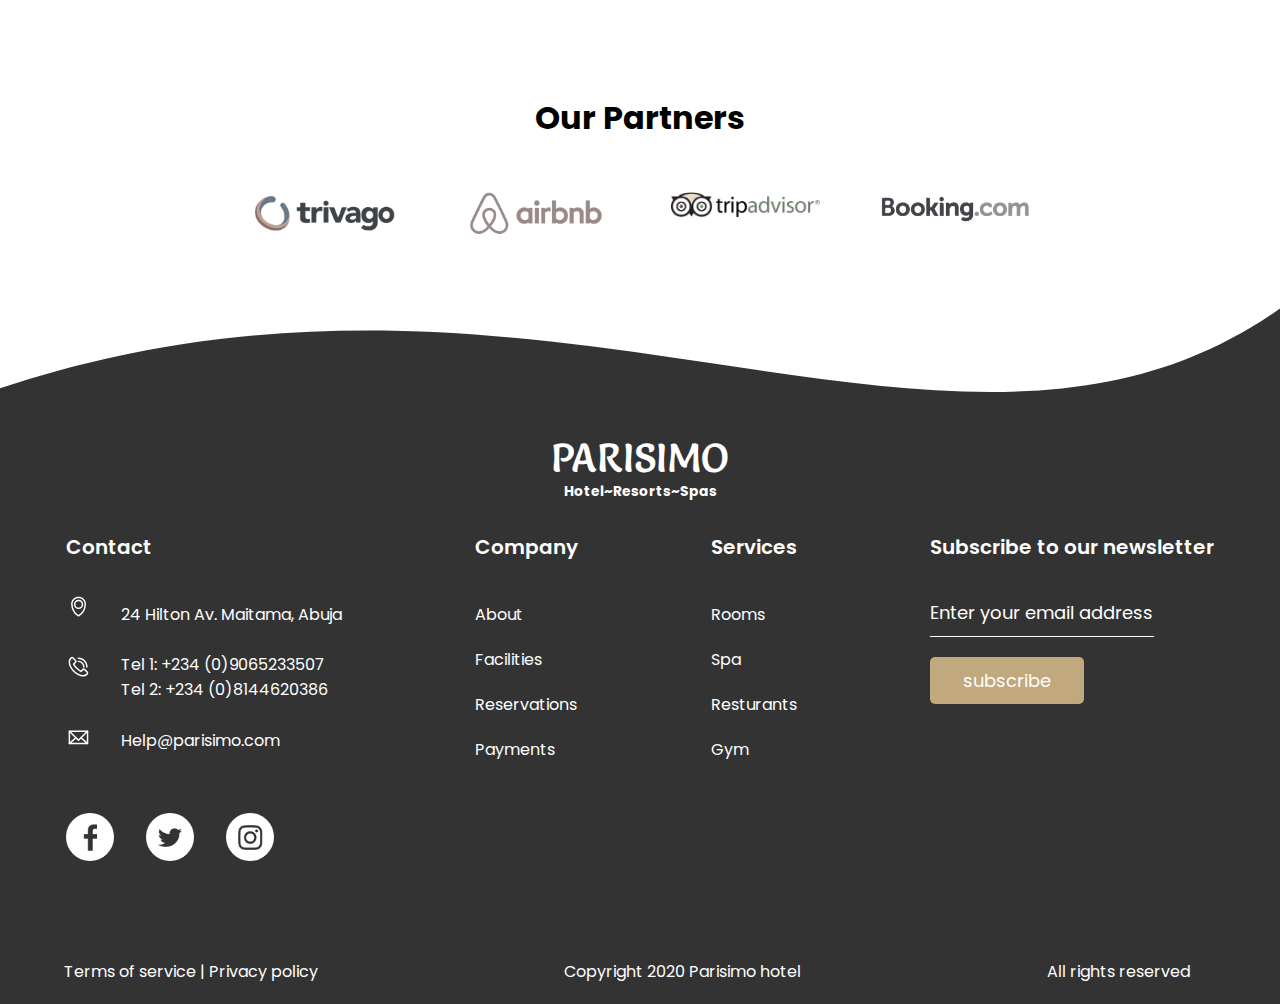
==== commit 77cc7224: "fix contact social icon" ====
--- a/index.html
+++ b/index.html
@@ -172,7 +172,7 @@
 
     <div class="room-suites">
         <div class="room-suites-head">
-            <h2>Room & Suites</h2>
+            <h2>Rooms & Suites</h2>
         </div>
         <div class="room-suites-wrapper">
             <div class="suites scale-room-suite">
@@ -199,7 +199,7 @@
                 <p>2020 John Bayega Golf Tournament</p>
             </div>
             <div class="party-event event">
-                <p>Part rave: White cocktail part</p>
+                <p>Party rave: White cocktail part</p>
             </div>
             <div class="event-conf event">
                 <p>Equal Justice conference 2020</p>
@@ -213,7 +213,14 @@
         <div class="test">
         <div class="test-text">
            <img src="./assets/images/home/map-avatar2.png" class="test-img1" alt="">
-               <div class="test-word"><p>I really enjoyed my stay at the Parisimo Hotel. The services were really good and i enjoyed all the facilities available. I think i would definitely want to stay at this hotel when i am back in Nigeria. </p></div>
+            <div class="test-word">
+                <p>
+                    I really enjoyed my stay at the Parisimo Hotel. 
+                    The services were really good and i enjoyed all the facilities available. 
+                    I think i would definitely want to stay at this hotel when i am back in Nigeria. 
+                </p><br>
+                <p><strong>Yosef Clark</strong></p>
+            </div>
         </div>
         <div class="test-map">
            <img src="./assets/images/home/map-avatar1.png" class="map-img map-img5" alt="">
--- a/style/footer.style.css
+++ b/style/footer.style.css
@@ -82,7 +82,7 @@
     text-decoration: none;
     outline:none;
     background-color: transparent;
-    width:200px;
+    width:224px;
     color:white;
     /* margin-top: 10px; */
     transition: 1s;
--- a/style/main.css
+++ b/style/main.css
@@ -383,8 +383,8 @@
   }
   .room-suites-wrapper > div,
   .event-wrapper > div {
-    height: 214px;
-    width: 90%;
+    height: 250px;
+    width: 100%;
     margin-bottom: 25px;
   }
   .service-wrapper {
@@ -396,6 +396,13 @@
   }
   .test-text {
     margin-top: 0;
+  }
+  .test-map {
+    width: 100%;
+  }
+  .test-map img {
+    width: 37.79px;
+    height: 37.88px;
   }
   .upcoming-event {
     padding-top: 214px;
